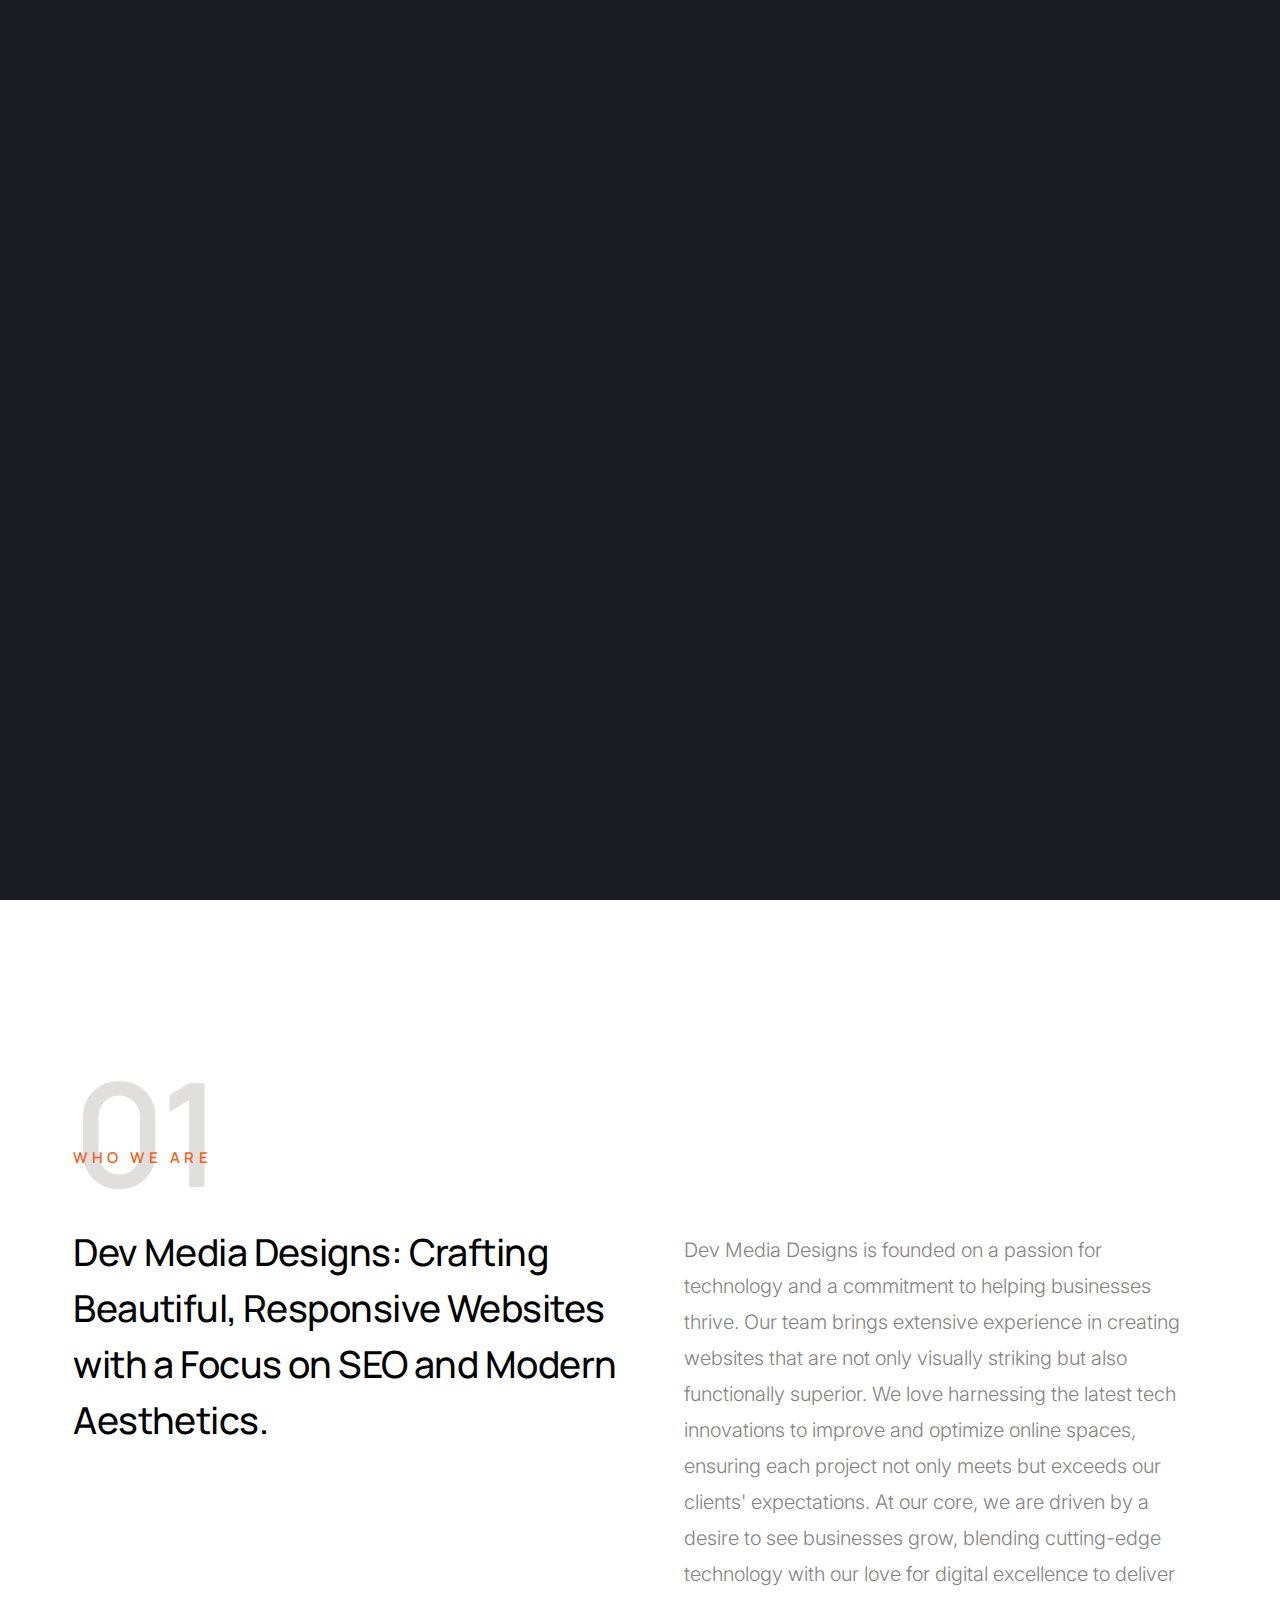
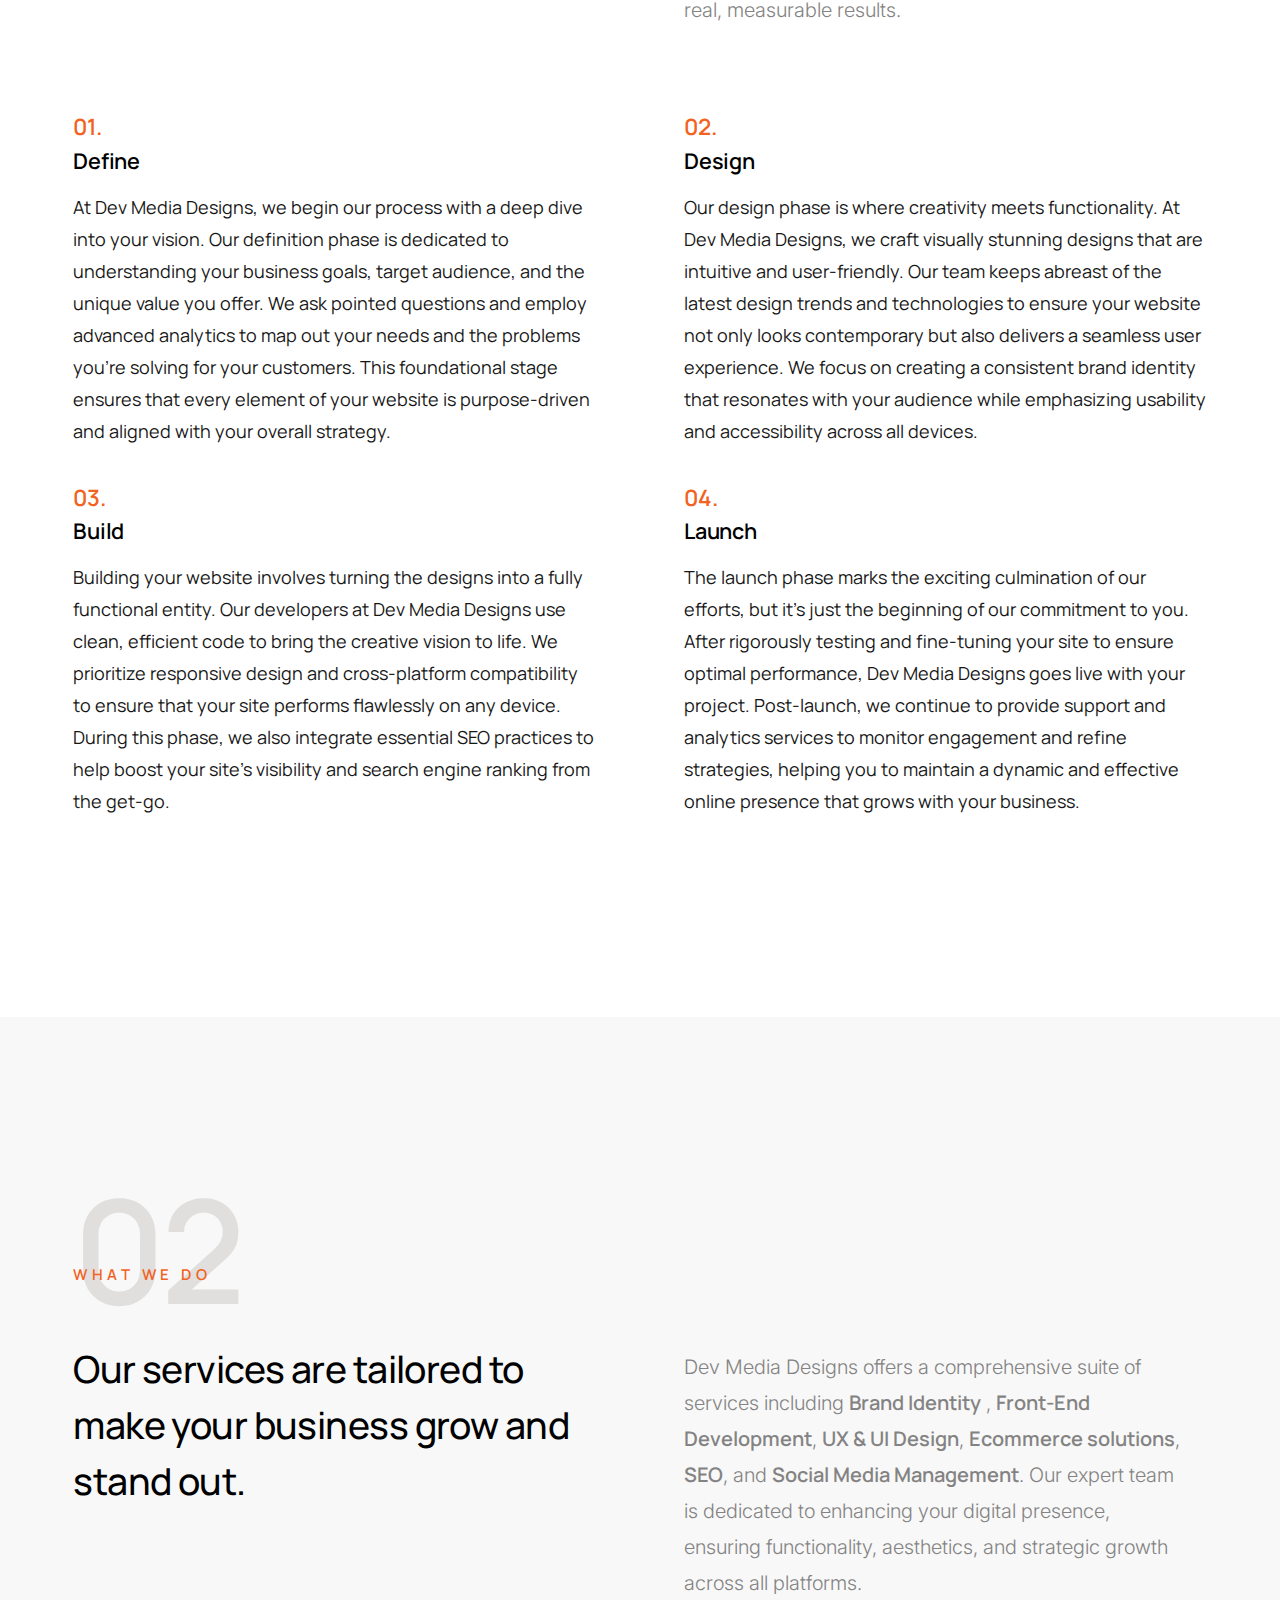
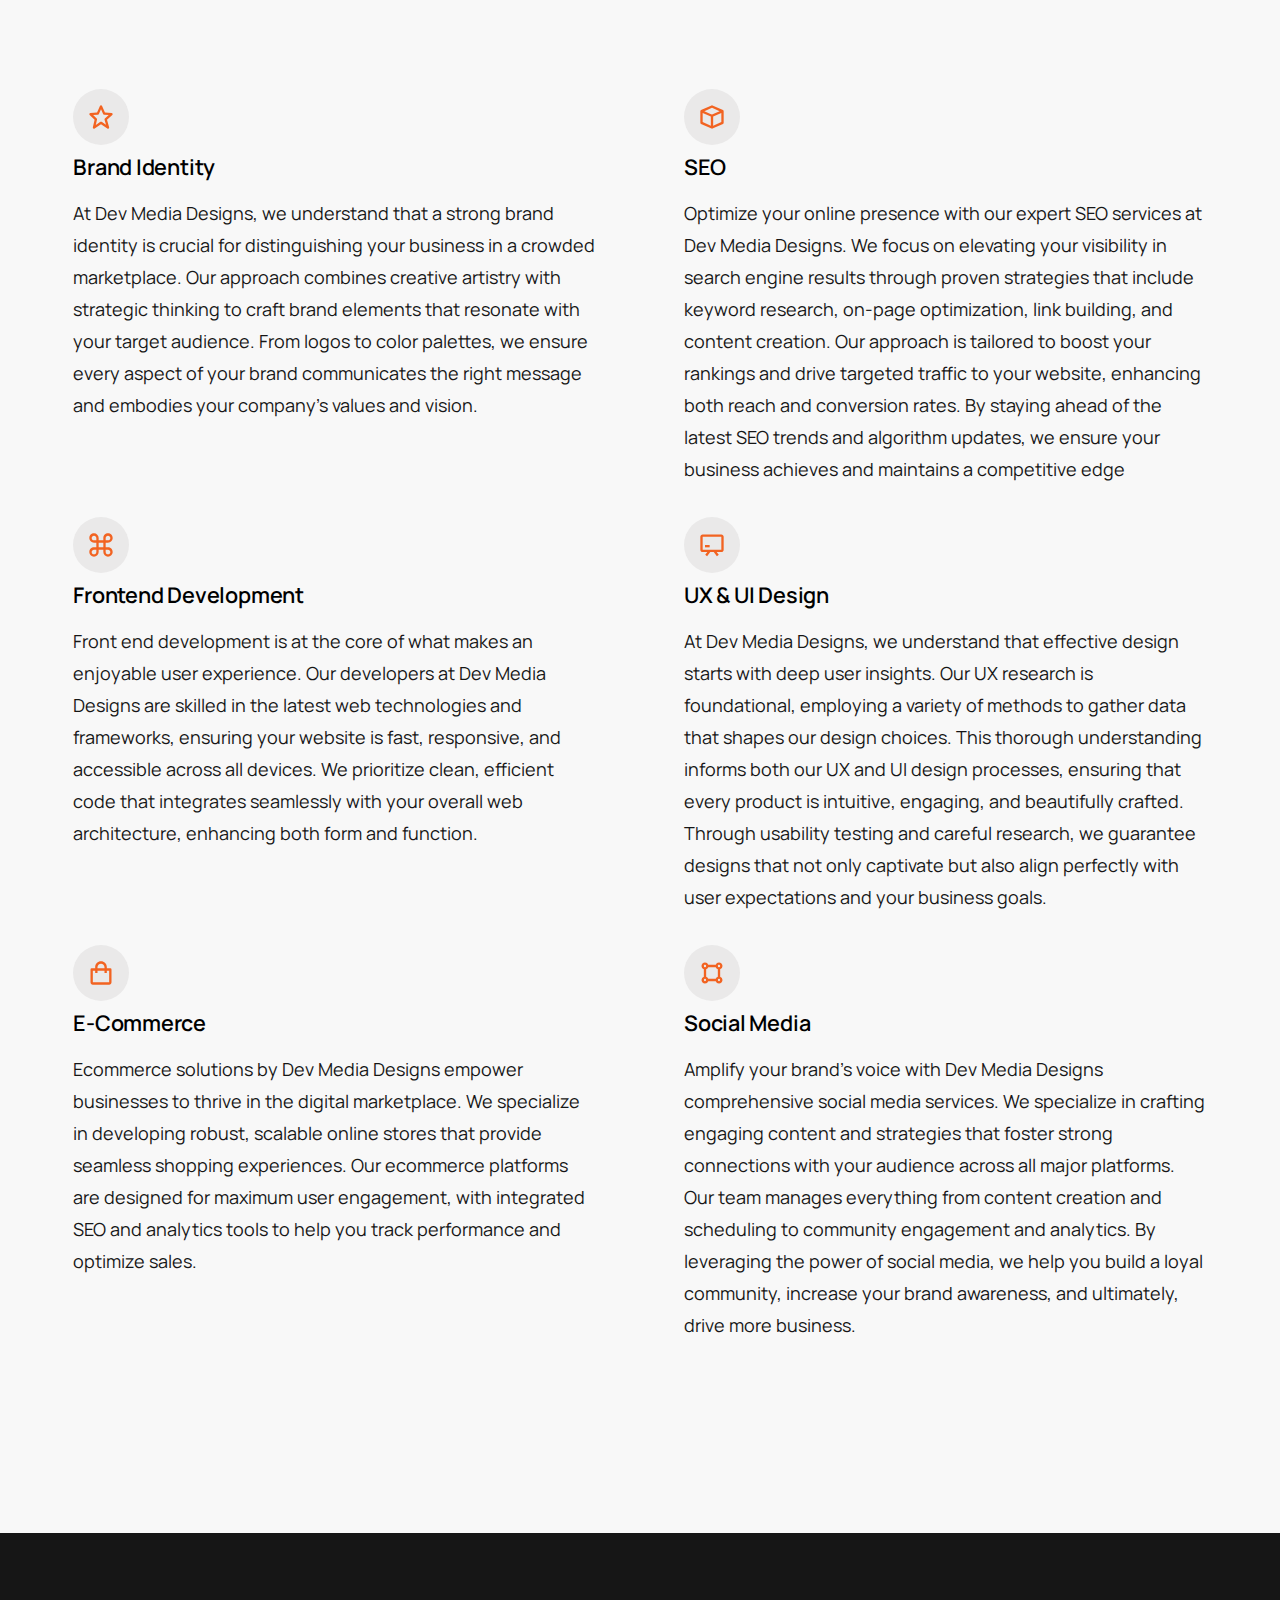
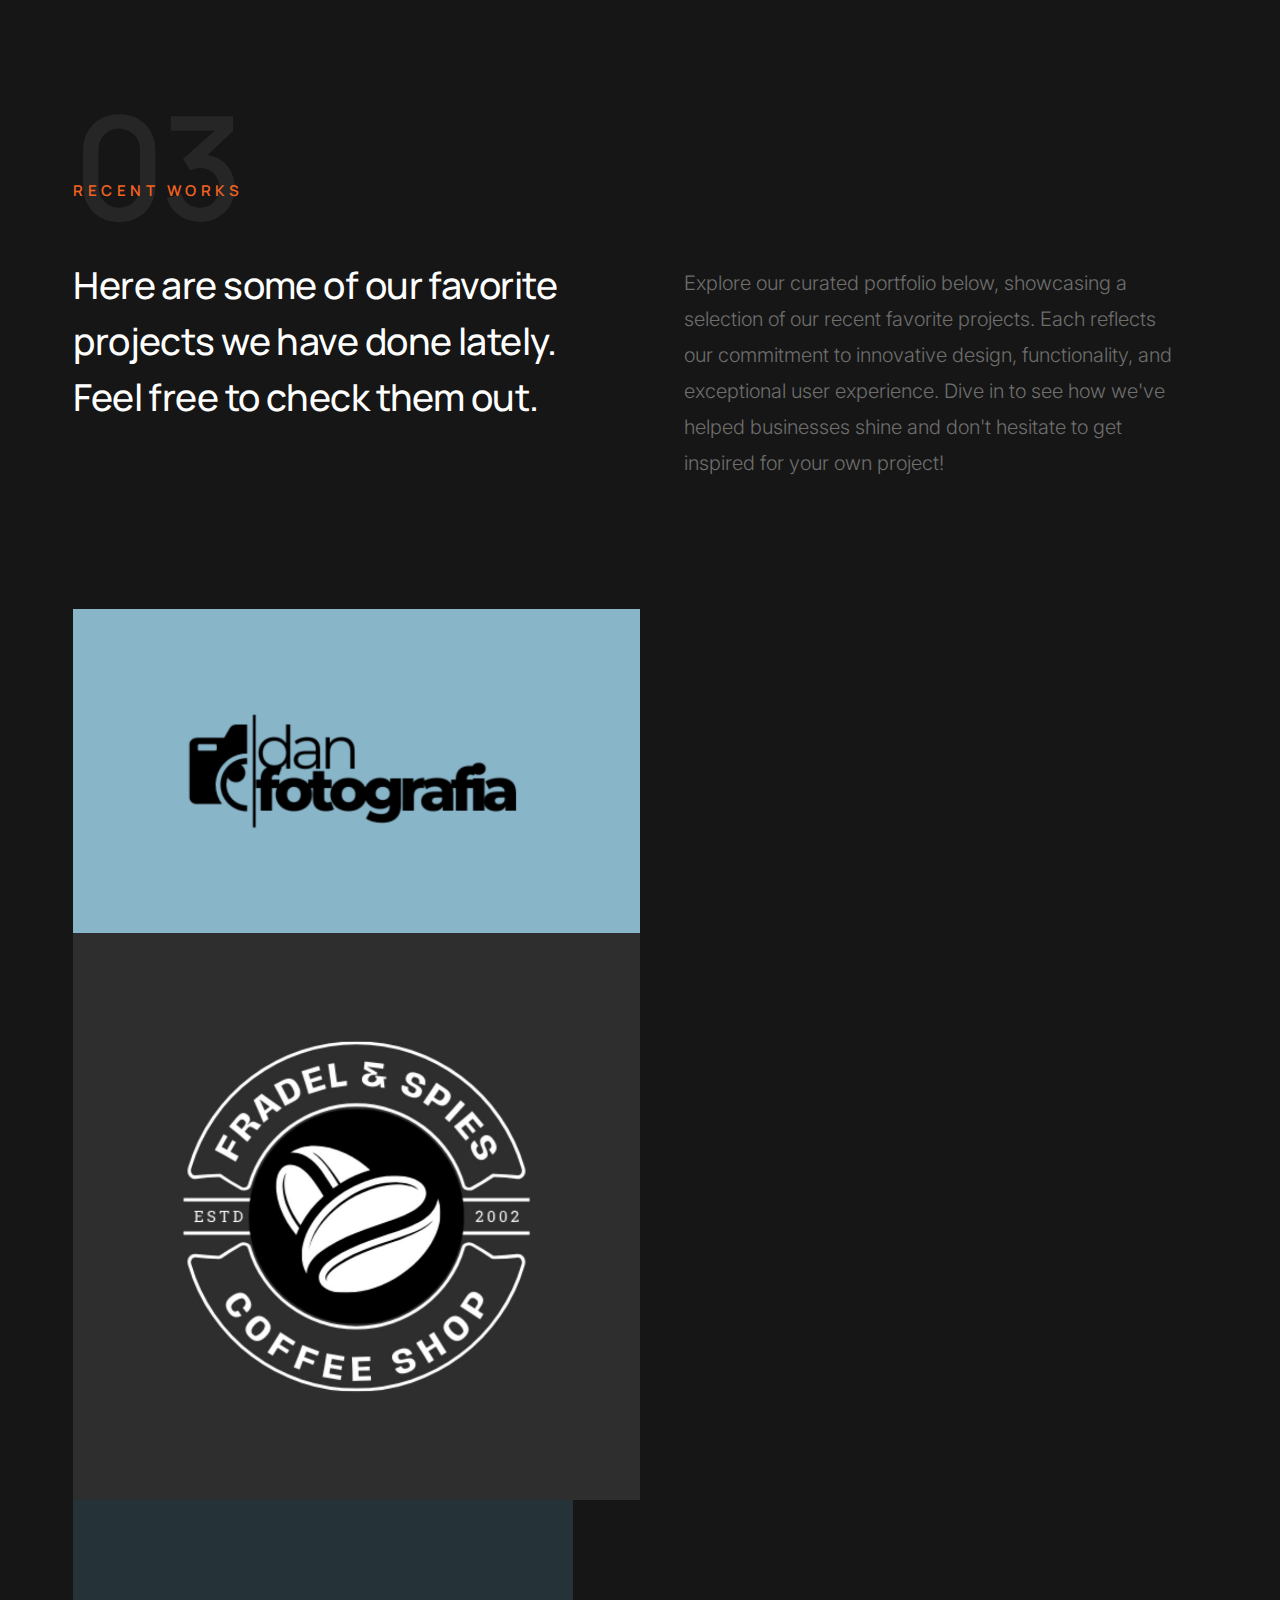
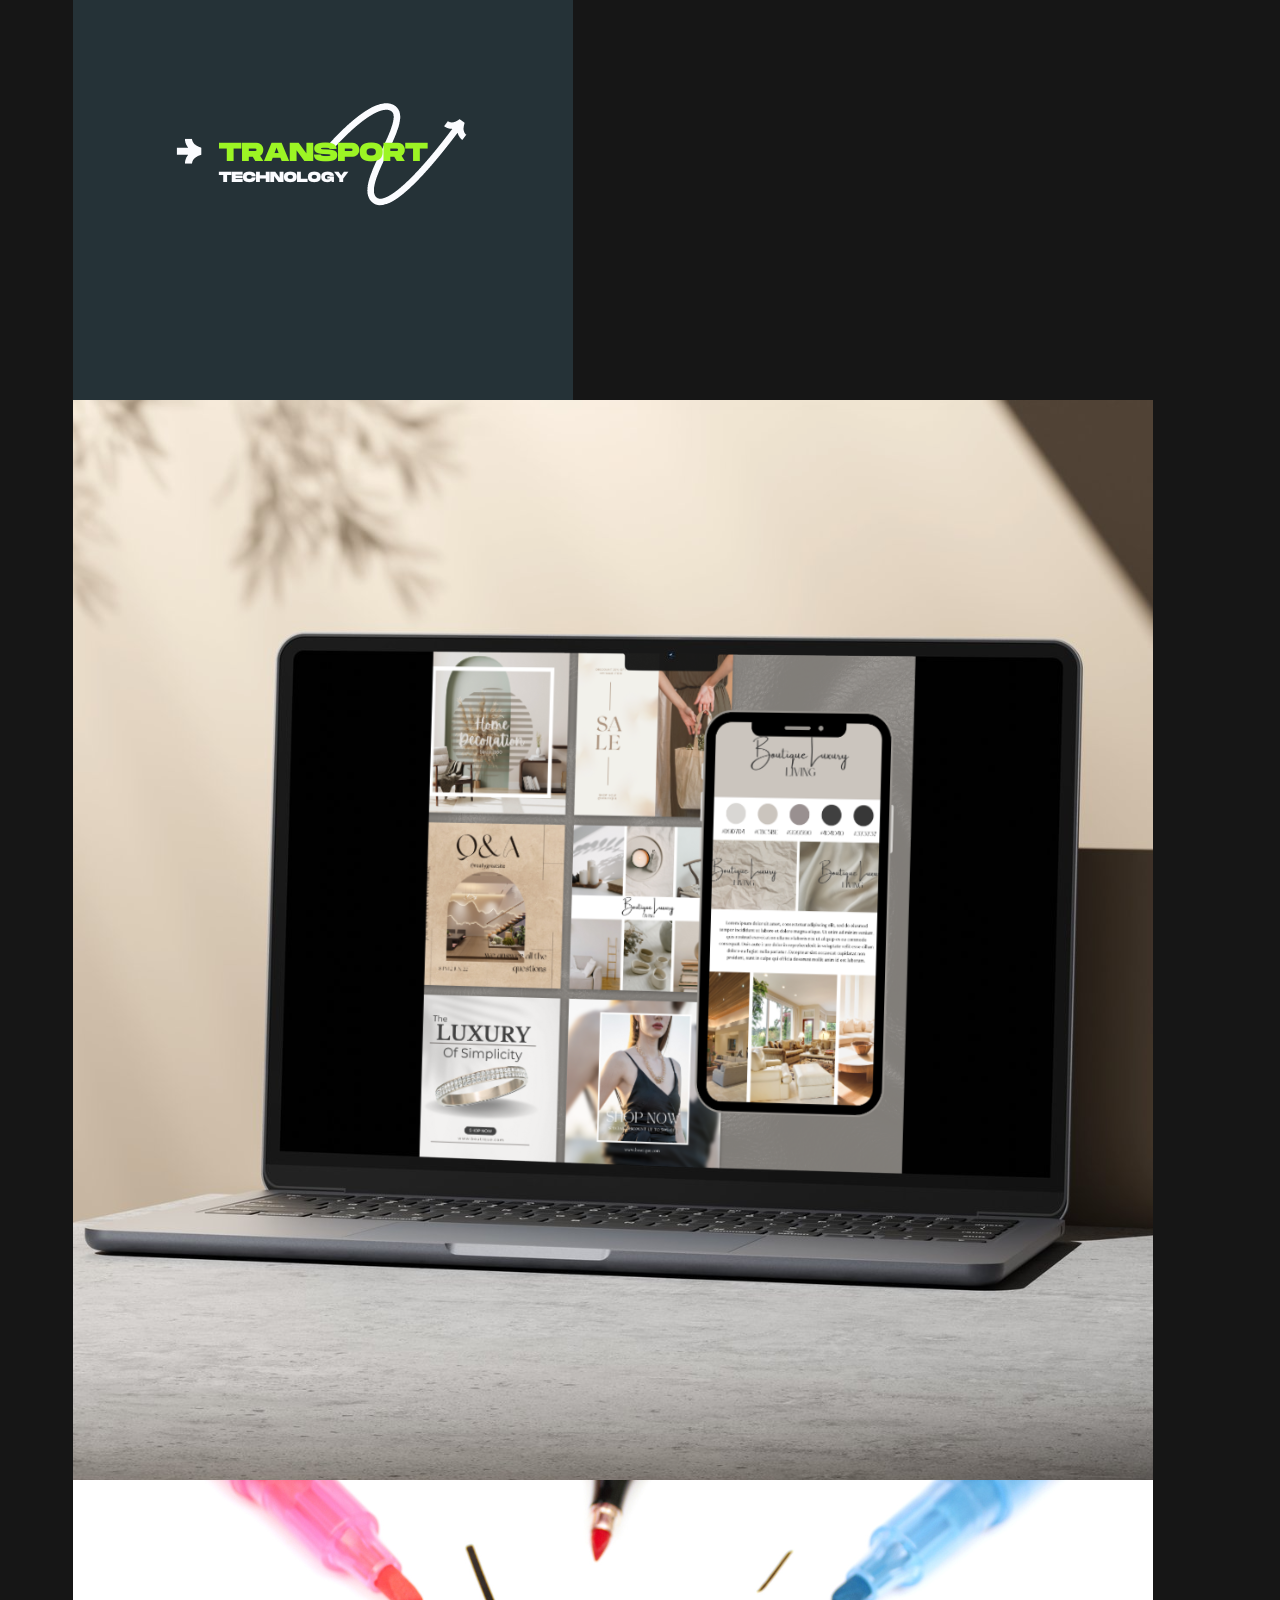
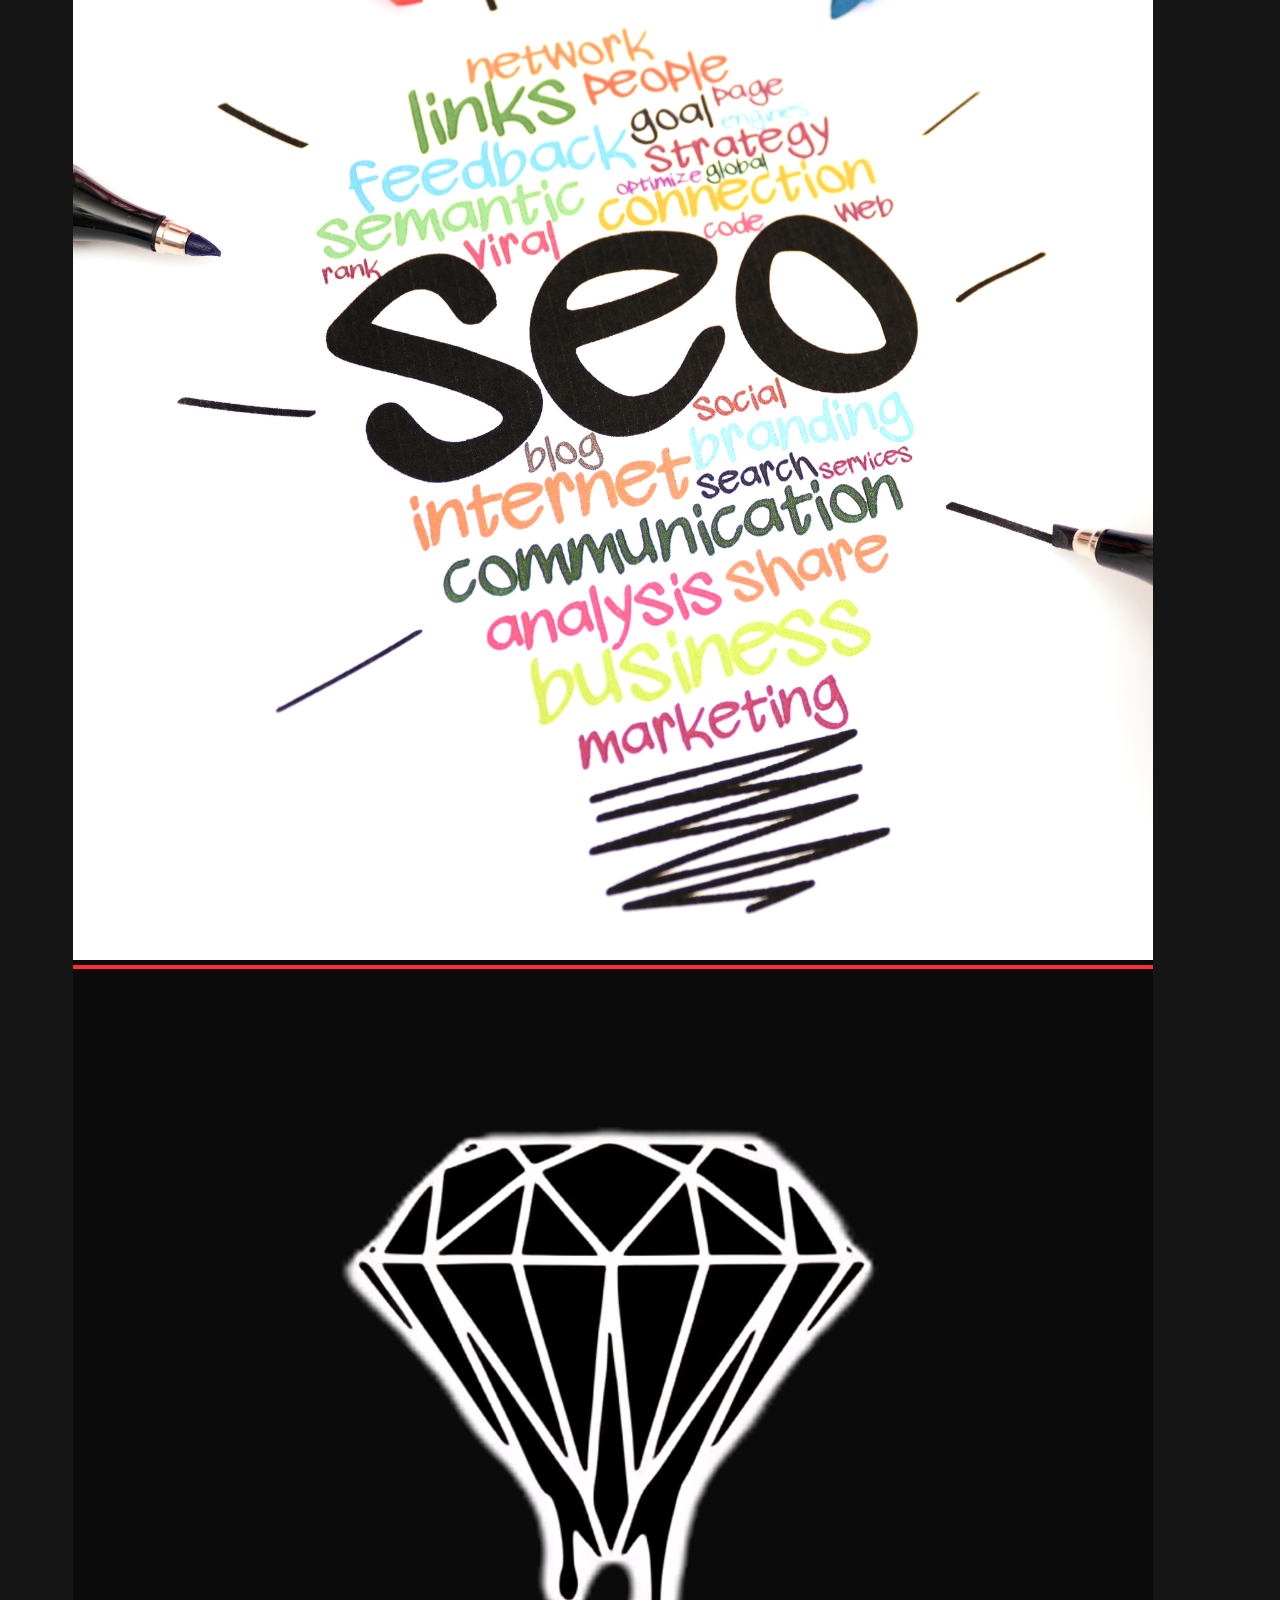
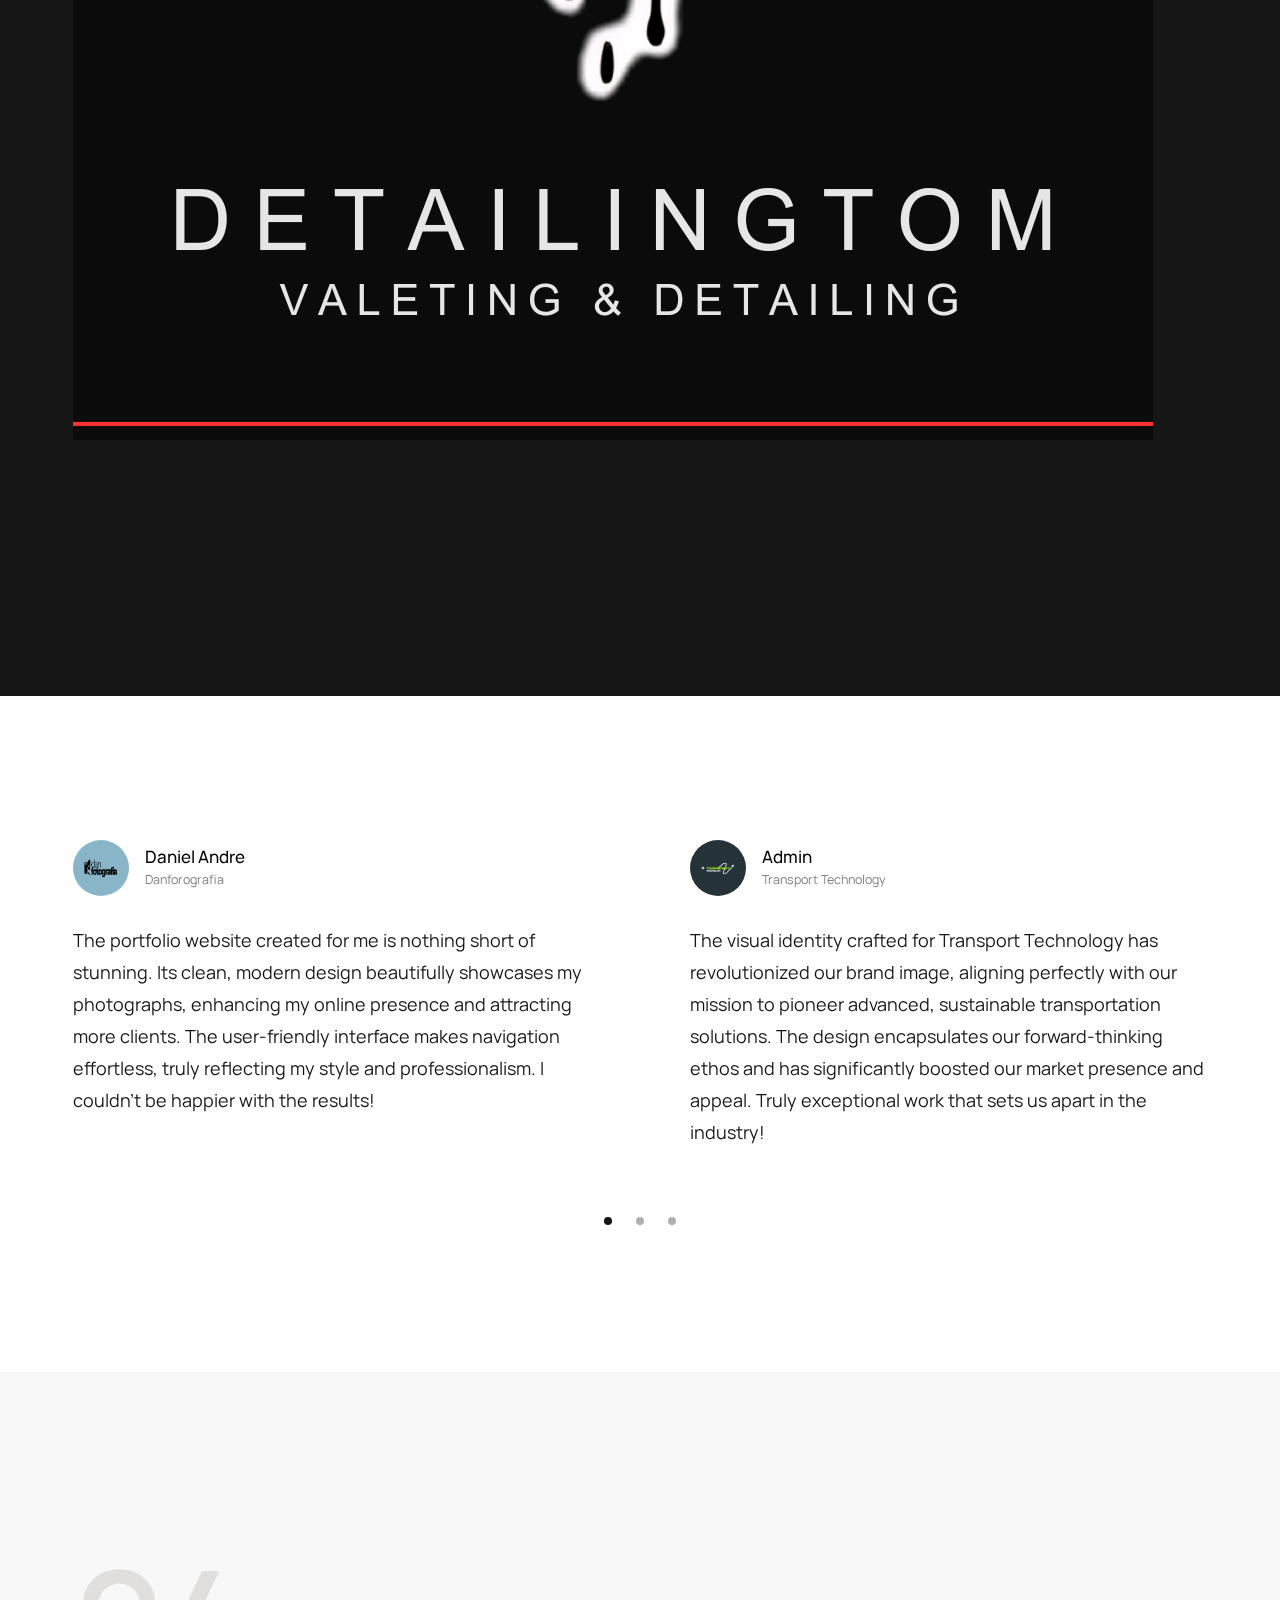
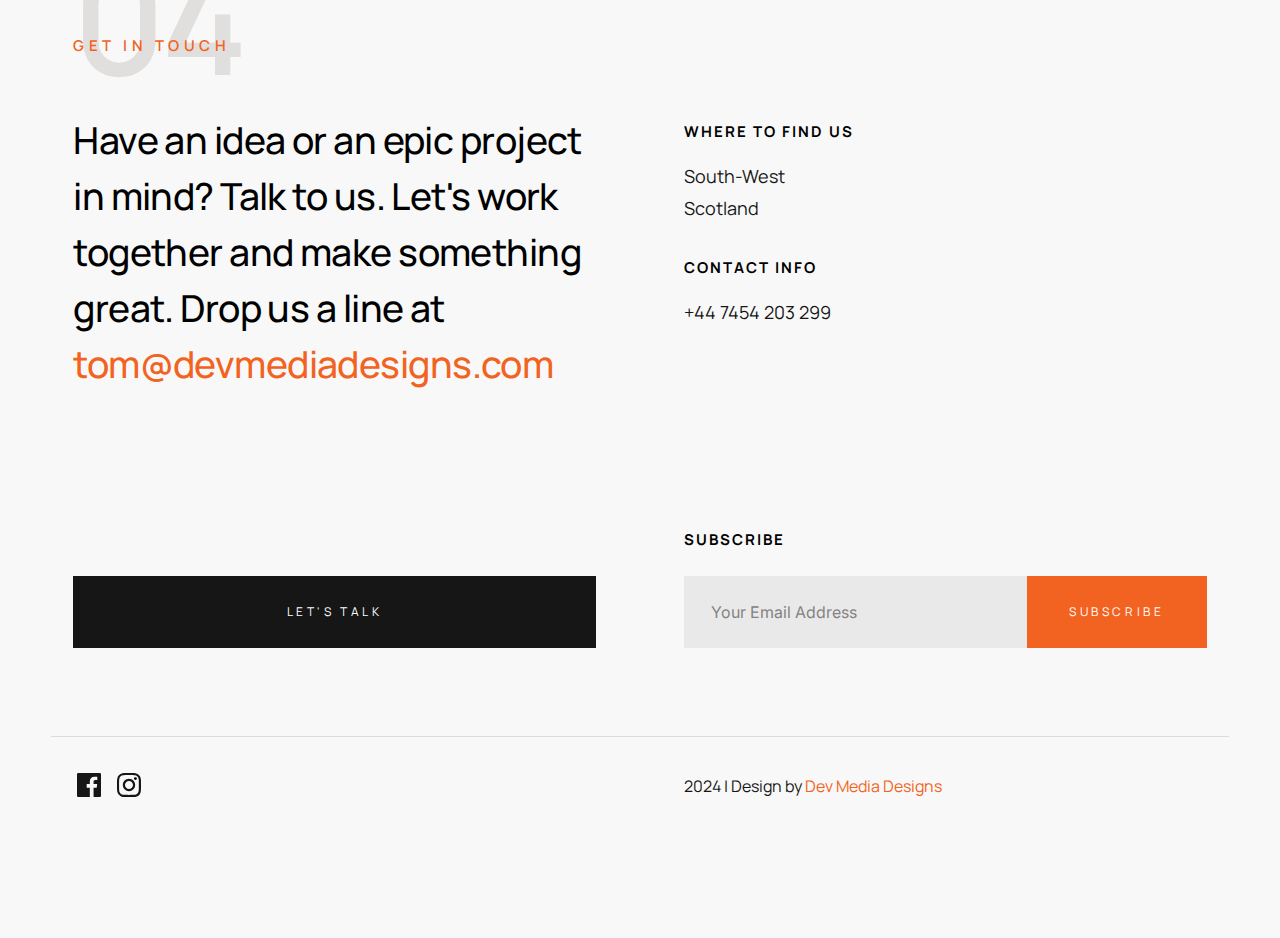
==== index.html @ a2708b9f "share image meta data" ====
<!DOCTYPE html>
<html lang="en" class="no-js" >
<head>

    <!--- basic page needs
    ================================================== -->
    <meta charset="utf-8">
    <meta name="viewport" content="width=device-width, initial-scale=1">
    <meta property="og:image" content="http://www.devmediadesigns.com"/>
    <title>Dev Media Designs</title>

    <script>
        document.documentElement.classList.remove('no-js');
        document.documentElement.classList.add('js');
    </script>

    <!-- CSS
    ================================================== -->
    <link rel="stylesheet" href="css/vendor.css">
    <link rel="stylesheet" href="css/styles.css">

    <!-- favicons
    ================================================== -->
    <link rel="apple-touch-icon" sizes="180x180" href="/images/DevMediaDesigns white.png">
    <link rel="icon" type="image/png" sizes="32x32" href="/images/DevMediaDesigns white.png">
    <link rel="icon" type="image/png" sizes="16x16" href="/images/DevMediaDesigns white.png">
    <link rel="manifest" href="site.webmanifest">

</head>


<body id="top">


    <!-- preloader
    ================================================== -->
    <div id="preloader">
        <div id="loader"></div>
    </div>


    <!-- page wrap
    ================================================== -->
    <div id="page" class="s-pagewrap">


        <!-- # site header 
        ================================================== -->
        <header class="s-header">

            <div class="row s-header__inner">

                <div class="s-header__block">
                    <div class="s-header__logo">
                        <a class="logo" href="index.html">
                            <img src="images/DevMediaDesigns.png" alt="Homepage">
                        </a>
                    </div>

                    <a class="s-header__menu-toggle" href="#0"><span>Menu</span></a>
                </div> <!-- end s-header__block -->

                <nav class="s-header__nav">
    
                    <ul class="s-header__menu-links">
                        <li class="current"><a href="#intro" class="smoothscroll">Intro</a></li>
                        <li><a href="#about" class="smoothscroll">About</a></li>
                        <li><a href="#services" class="smoothscroll">Services</a></li>
                        <li><a href="#folio" class="smoothscroll">Portfolio</a></li>
                        <li><a href="#footer" class="smoothscroll">Contact</a></li>
                    </ul> 
                    <!-- s-header__menu-links -->
                    <ul class="s-header__social">
                        <li>
                            <a href="http://www.linkedin.com">
                                <svg xmlns="http://www.w3.org/2000/svg" width="24" height="24" viewBox="0 0 24 24" style="fill:rgba(0, 0, 0, 1);transform:;-ms-filter:"><path d="M20,3H4C3.447,3,3,3.448,3,4v16c0,0.552,0.447,1,1,1h8.615v-6.96h-2.338v-2.725h2.338v-2c0-2.325,1.42-3.592,3.5-3.592 c0.699-0.002,1.399,0.034,2.095,0.107v2.42h-1.435c-1.128,0-1.348,0.538-1.348,1.325v1.735h2.697l-0.35,2.725h-2.348V21H20 c0.553,0,1-0.448,1-1V4C21,3.448,20.553,3,20,3z"></path></svg>
                                <span class="u-screen-reader-text">Linkedin</span>
                            </a>
                        </li>
                        <li>
                            </a>
                        </li>
                        <li>
                            <a href="http://www.instagram.com">
                                <svg xmlns="http://www.w3.org/2000/svg" width="24" height="24" viewBox="0 0 24 24" style="fill:rgba(0, 0, 0, 1);transform:;-ms-filter:"><path d="M11.999,7.377c-2.554,0-4.623,2.07-4.623,4.623c0,2.554,2.069,4.624,4.623,4.624c2.552,0,4.623-2.07,4.623-4.624 C16.622,9.447,14.551,7.377,11.999,7.377L11.999,7.377z M11.999,15.004c-1.659,0-3.004-1.345-3.004-3.003 c0-1.659,1.345-3.003,3.004-3.003s3.002,1.344,3.002,3.003C15.001,13.659,13.658,15.004,11.999,15.004L11.999,15.004z"></path><circle cx="16.806" cy="7.207" r="1.078"></circle><path d="M20.533,6.111c-0.469-1.209-1.424-2.165-2.633-2.632c-0.699-0.263-1.438-0.404-2.186-0.42 c-0.963-0.042-1.268-0.054-3.71-0.054s-2.755,0-3.71,0.054C7.548,3.074,6.809,3.215,6.11,3.479C4.9,3.946,3.945,4.902,3.477,6.111 c-0.263,0.7-0.404,1.438-0.419,2.186c-0.043,0.962-0.056,1.267-0.056,3.71c0,2.442,0,2.753,0.056,3.71 c0.015,0.748,0.156,1.486,0.419,2.187c0.469,1.208,1.424,2.164,2.634,2.632c0.696,0.272,1.435,0.426,2.185,0.45 c0.963,0.042,1.268,0.055,3.71,0.055s2.755,0,3.71-0.055c0.747-0.015,1.486-0.157,2.186-0.419c1.209-0.469,2.164-1.424,2.633-2.633 c0.263-0.7,0.404-1.438,0.419-2.186c0.043-0.962,0.056-1.267,0.056-3.71s0-2.753-0.056-3.71C20.941,7.57,20.801,6.819,20.533,6.111z M19.315,15.643c-0.007,0.576-0.111,1.147-0.311,1.688c-0.305,0.787-0.926,1.409-1.712,1.711c-0.535,0.199-1.099,0.303-1.67,0.311 c-0.95,0.044-1.218,0.055-3.654,0.055c-2.438,0-2.687,0-3.655-0.055c-0.569-0.007-1.135-0.112-1.669-0.311 c-0.789-0.301-1.414-0.923-1.719-1.711c-0.196-0.534-0.302-1.099-0.311-1.669c-0.043-0.95-0.053-1.218-0.053-3.654 c0-2.437,0-2.686,0.053-3.655c0.007-0.576,0.111-1.146,0.311-1.687c0.305-0.789,0.93-1.41,1.719-1.712 c0.534-0.198,1.1-0.303,1.669-0.311c0.951-0.043,1.218-0.055,3.655-0.055c2.437,0,2.687,0,3.654,0.055 c0.571,0.007,1.135,0.112,1.67,0.311c0.786,0.303,1.407,0.925,1.712,1.712c0.196,0.534,0.302,1.099,0.311,1.669 c0.043,0.951,0.054,1.218,0.054,3.655c0,2.436,0,2.698-0.043,3.654H19.315z"></path></svg>
                                <span class="u-screen-reader-text">Instagram</span>
                            </a>
                        </li>
                        <li>
                            <a href="">
                            </a>
                        </li>
                    </ul> <!-- s-header__social -->
    
                </nav> <!-- end s-header__nav -->

            </div> <!-- end s-header__inner -->

        </header> <!-- end s-header -->


        <!-- # site-content
        ================================================== -->
        <section id="content" class="s-content">


            <!-- intro
            ----------------------------------------------- -->
            <section id="intro" class="s-intro target-section">

                <div class="s-intro__bg"></div>

                <div class="row s-intro__content">

                    <div class="s-intro__content-bg"></div>

                    <div class="column lg-12 s-intro__content-inner">
                        
                        <h1 class="s-intro__content-title">
                        Professional<br>
                        Websites That<br>
                        Drive Results
                        </h1>

                        <div class="s-intro__content-buttons">
                            <a href="#folio" class="btn btn--stroke s-intro__content-btn smoothscroll">Projects</a>
                            
                               
                            </a>
                        </div>
                        
                    </div> <!-- s-intro__content-inner -->

                </div> <!-- s-intro__content -->

                <div class="s-intro__scroll-down">
                    <a href="#about" class="smoothscroll">
                        <span>Scroll Down</span>
                    </a>
                </div> <!-- s-intro__scroll-down -->

            </section> <!-- end s-intro -->


            <!-- about
            ----------------------------------------------- -->
            <section id="about" class="s-about target-section">

                <div class="row section-header" data-num="01">
                    <h3 class="column lg-12 section-header__pretitle pretitle text-pretitle">Who We Are</h3>
                    <div class="column lg-6 stack-on-1100 section-header__primary">
                        <h2 class="title text-display-1">
                            Dev Media Designs: Crafting Beautiful, Responsive Websites with a Focus on SEO and Modern Aesthetics.
                        </h2>
                    </div>
                    <div class="column lg-6 stack-on-1100 section-header__secondary">
                        <p class="desc">
                            Dev Media Designs is founded on a passion for technology and a commitment to helping businesses thrive. 
                            Our team brings extensive experience in creating websites that are not only visually striking but also functionally superior. 
                            We love harnessing the latest tech innovations to improve and optimize online spaces, ensuring each project not only meets but exceeds our clients' expectations. 
                            At our core, we are driven by a desire to see businesses grow, blending cutting-edge technology with our love for digital excellence to deliver real, measurable results.
                        </p>
                    </div>
                </div> <!-- end section-header -->

                <div class="row process-list list-block show-ctr block-lg-one-half block-tab-whole">
    
                    <div class="column list-block__item">
                        <div class="list-block__title">
                            <h3 class="h5">Define</h3>
                        </div>
                        <div class="list-block__text">
                            <p>
                                At Dev Media Designs, we begin our process with a deep dive into your vision. 
                                Our definition phase is dedicated to understanding your business goals, target audience, and the unique value you offer. 
                                We ask pointed questions and employ advanced analytics to map out your needs and the problems you're solving for your customers. 
                                This foundational stage ensures that every element of your website is purpose-driven and aligned with your overall strategy.
                            </p>
                        </div>
                    </div> <!-- end list-block__item -->

                    <div class="column list-block__item">
                        <div class="list-block__title">
                            <h3 class="h5">Design</h3>
                        </div>
                        <div class="list-block__text">
                            <p>
                                Our design phase is where creativity meets functionality. 
                                At Dev Media Designs, we craft visually stunning designs that are intuitive and user-friendly. 
                                Our team keeps abreast of the latest design trends and technologies to ensure your website not only looks contemporary but also delivers a seamless user experience. 
                                We focus on creating a consistent brand identity that resonates with your audience while emphasizing usability and accessibility across all devices.
                            </p>
                        </div>
                    </div> <!-- end list-block__item -->
        
                    <div class="column list-block__item">
                        <div class="list-block__title">
                            <h3 class="h5">Build</h3>
                        </div>
                        <div class="list-block__text">
                            <p>
                                Building your website involves turning the designs into a fully functional entity. 
                                Our developers at Dev Media Designs use clean, efficient code to bring the creative vision to life. 
                                We prioritize responsive design and cross-platform compatibility to ensure that your site performs flawlessly on any device. 
                                During this phase, we also integrate essential SEO practices to help boost your site’s visibility and search engine ranking from the get-go. 
                            </p>
                        </div>
                    </div> <!-- end list-block__item -->
        
                    <div class="column list-block__item">
                        <div class="list-block__title">
                            <h3 class="h5">Launch</h3>
                        </div>
                        <div class="list-block__text">
                            <p>
                                The launch phase marks the exciting culmination of our efforts, but it’s just the beginning of our commitment to you. 
                                After rigorously testing and fine-tuning your site to ensure optimal performance, Dev Media Designs goes live with your project. 
                                Post-launch, we continue to provide support and analytics services to monitor engagement and refine strategies, helping you to maintain a dynamic and effective online presence that grows with your business.
                            </p>
                        </div>
                    </div> <!-- end list-block__item -->

                </div> <!-- end process-list -->

            </section> <!-- end s-about -->


            <!-- services
            ----------------------------------------------- -->
            <section id="services" class="s-services target-section">

                <div class="row section-header" data-num="02">
                    <h3 class="column lg-12 section-header__pretitle text-pretitle">What We Do</h3>
                    <div class="column lg-6 stack-on-1100 section-header__primary">
                        <h2 class="title text-display-1">
                            Our services are tailored to make your business grow and stand out.
                        </h2>
                    </div>
                    <div class="column lg-6 stack-on-1100 section-header__secondary">
                        <p class="desc">
                            Dev Media Designs offers a comprehensive suite of services including <strong>Brand Identity</strong> , 
                            <strong>Front-End Development</strong>, <strong>UX & UI Design</strong>, <strong>Ecommerce solutions</strong>, 
                            <strong>SEO</strong>, and <strong>Social Media Management</strong>. 
                            Our expert team is dedicated to enhancing your digital presence, ensuring functionality, aesthetics, and strategic growth across all platforms.
                        </p>
                    </div>
                </div> <!-- end section-header -->

                <div class="row services-list list-block block-lg-one-half block-tab-whole">
    
                    <div class="column list-block__item">
                        <div class="list-block__title">
                            <div class="list-block__icon">
                                <svg xmlns="http://www.w3.org/2000/svg" width="24" height="24" viewBox="0 0 24 24" style="fill: rgba(0, 0, 0, 1);transform: ;msFilter:;"><path d="m6.516 14.323-1.49 6.452a.998.998 0 0 0 1.529 1.057L12 18.202l5.445 3.63a1.001 1.001 0 0 0 1.517-1.106l-1.829-6.4 4.536-4.082a1 1 0 0 0-.59-1.74l-5.701-.454-2.467-5.461a.998.998 0 0 0-1.822 0L8.622 8.05l-5.701.453a1 1 0 0 0-.619 1.713l4.214 4.107zm2.853-4.326a.998.998 0 0 0 .832-.586L12 5.43l1.799 3.981a.998.998 0 0 0 .832.586l3.972.315-3.271 2.944c-.284.256-.397.65-.293 1.018l1.253 4.385-3.736-2.491a.995.995 0 0 0-1.109 0l-3.904 2.603 1.05-4.546a1 1 0 0 0-.276-.94l-3.038-2.962 4.09-.326z"></path></svg>
                            </div>
                            <h3 class="h5">Brand Identity</h3>
                        </div>
                        <div class="list-block__text">
                            <p>
                                At Dev Media Designs, we understand that a strong brand identity is crucial for distinguishing your business in a crowded marketplace. 
                                Our approach combines creative artistry with strategic thinking to craft brand elements that resonate with your target audience. 
                                From logos to color palettes, we ensure every aspect of your brand communicates the right message and embodies your company's values and vision.
                            </p>
                        </div>
                    </div> <!-- end list-block__item -->
        
                    <div class="column list-block__item">
                        <div class="list-block__title">
                            <div class="list-block__icon">
                                <svg xmlns="http://www.w3.org/2000/svg" width="24" height="24" viewBox="0 0 24 24" style="fill: rgba(0, 0, 0, 1);transform: ;msFilter:;"><path d="m21.406 6.086-9-4a1.001 1.001 0 0 0-.813 0l-9 4c-.02.009-.034.024-.054.035-.028.014-.058.023-.084.04-.022.015-.039.034-.06.05a.87.87 0 0 0-.19.194c-.02.028-.041.053-.059.081a1.119 1.119 0 0 0-.076.165c-.009.027-.023.052-.031.079A1.013 1.013 0 0 0 2 7v10c0 .396.232.753.594.914l9 4c.13.058.268.086.406.086a.997.997 0 0 0 .402-.096l.004.01 9-4A.999.999 0 0 0 22 17V7a.999.999 0 0 0-.594-.914zM12 4.095 18.538 7 12 9.905l-1.308-.581L5.463 7 12 4.095zM4 16.351V8.539l7 3.111v7.811l-7-3.11zm9 3.11V11.65l7-3.111v7.812l-7 3.11z"></path></svg>
                            </div>
                            <h3 class="h5">SEO</h3>
                        </div>
                        <div class="list-block__text">
                            <p>
                                Optimize your online presence with our expert SEO services at Dev Media Designs. 
                                We focus on elevating your visibility in search engine results through proven strategies that include keyword research, on-page optimization, link building, and content creation. 
                                Our approach is tailored to boost your rankings and drive targeted traffic to your website, enhancing both reach and conversion rates. 
                                By staying ahead of the latest SEO trends and algorithm updates, we ensure your business achieves and maintains a competitive edge
                        </div>
                    </div> <!-- end list-block__item -->
        
                    <div class="column list-block__item">
                        <div class="list-block__title">
                            <div class="list-block__icon">
                                <svg xmlns="http://www.w3.org/2000/svg" width="24" height="24" viewBox="0 0 24 24" style="fill: rgba(0, 0, 0, 1);transform: ;msFilter:;"><path d="M6 14c-2.206 0-4 1.794-4 4s1.794 4 4 4a4.003 4.003 0 0 0 3.998-3.98H10V16h4v2.039h.004A4.002 4.002 0 0 0 18 22c2.206 0 4-1.794 4-4s-1.794-4-4-4h-2v-4h2c2.206 0 4-1.794 4-4s-1.794-4-4-4-4 1.794-4 4v2h-4V5.98h-.002A4.003 4.003 0 0 0 6 2C3.794 2 2 3.794 2 6s1.794 4 4 4h2v4H6zm2 4c0 1.122-.879 2-2 2s-2-.878-2-2 .879-2 2-2h2v2zm10-2c1.121 0 2 .878 2 2s-.879 2-2 2-2-.878-2-2v-2h2zM16 6c0-1.122.879-2 2-2s2 .878 2 2-.879 2-2 2h-2V6zM6 8c-1.121 0-2-.878-2-2s.879-2 2-2 2 .878 2 2v2H6zm4 2h4v4h-4v-4z"></path></svg>
                            </div>
                            <h3 class="h5">Frontend Development</h3>
                        </div>
                        <div class="list-block__text">
                            <p>
                                Front end development is at the core of what makes an enjoyable user experience. 
                                Our developers at Dev Media Designs are skilled in the latest web technologies and frameworks, ensuring your website is fast, responsive, and accessible across all devices. 
                                We prioritize clean, efficient code that integrates seamlessly with your overall web architecture, enhancing both form and function.
                            </p>
                        </div>
                    </div> <!-- end list-block__item -->
        
                    <div class="column list-block__item">
                        <div class="list-block__title">
                            <div class="list-block__icon">
                                <svg xmlns="http://www.w3.org/2000/svg" width="24" height="24" viewBox="0 0 24 24" style="fill: rgba(0, 0, 0, 1);transform: ;msFilter:;"><path d="M20 3H4c-1.103 0-2 .897-2 2v11c0 1.103.897 2 2 2h4l-1.8 2.4 1.6 1.2 2.7-3.6h3l2.7 3.6 1.6-1.2L16 18h4c1.103 0 2-.897 2-2V5c0-1.103-.897-2-2-2zM4 16V5h16l.001 11H4z"></path><path d="M6 12h4v2H6z"></path></svg>
                            </div>
                            <h3 class="h5">UX & UI Design</h3>
                        </div>
                        <div class="list-block__text">
                            <p>
                                At Dev Media Designs, we understand that effective design starts with deep user insights. 
                                Our UX research is foundational, employing a variety of methods to gather data that shapes our design choices. 
                                This thorough understanding informs both our UX and UI design processes, ensuring that every product is intuitive, engaging, and beautifully crafted. 
                                Through usability testing and careful research, we guarantee designs that not only captivate but also align perfectly with user expectations and your business goals.
                        </div>
                    </div> <!-- end list-block__item -->

                    <div class="column list-block__item">
                        <div class="list-block__title">
                            <div class="list-block__icon">
                                <svg xmlns="http://www.w3.org/2000/svg" width="24" height="24" viewBox="0 0 24 24" style="fill: rgba(0, 0, 0, 1);transform: ;msFilter:;"><path d="M5 22h14c1.103 0 2-.897 2-2V9a1 1 0 0 0-1-1h-3V7c0-2.757-2.243-5-5-5S7 4.243 7 7v1H4a1 1 0 0 0-1 1v11c0 1.103.897 2 2 2zM9 7c0-1.654 1.346-3 3-3s3 1.346 3 3v1H9V7zm-4 3h2v2h2v-2h6v2h2v-2h2l.002 10H5V10z"></path></svg>
                            </div>
                            <h3 class="h5">E-Commerce</h3>
                        </div>
                        <div class="list-block__text">
                            <p>
                                Ecommerce solutions by Dev Media Designs empower businesses to thrive in the digital marketplace. 
                                We specialize in developing robust, scalable online stores that provide seamless shopping experiences. 
                                Our ecommerce platforms are designed for maximum user engagement, with integrated SEO and analytics tools to help you track performance and optimize sales.
                            </p>
                        </div>
                    </div> <!-- end list-block__item -->
        
                    <div class="column list-block__item">
                        <div class="list-block__title">
                            <div class="list-block__icon">
                                <svg xmlns="http://www.w3.org/2000/svg" width="24" height="24" viewBox="0 0 24 24" style="fill: rgba(0, 0, 0, 1);transform: ;msFilter:;"><path d="M21 6c0-1.654-1.346-3-3-3a2.993 2.993 0 0 0-2.815 2h-6.37A2.993 2.993 0 0 0 6 3C4.346 3 3 4.346 3 6c0 1.302.839 2.401 2 2.815v6.369A2.997 2.997 0 0 0 3 18c0 1.654 1.346 3 3 3a2.993 2.993 0 0 0 2.815-2h6.369a2.994 2.994 0 0 0 2.815 2c1.654 0 3-1.346 3-3a2.997 2.997 0 0 0-2-2.816V8.816A2.996 2.996 0 0 0 21 6zm-3-1a1.001 1.001 0 1 1-1 1c0-.551.448-1 1-1zm-2.815 12h-6.37A2.99 2.99 0 0 0 7 15.184V8.816A2.99 2.99 0 0 0 8.815 7h6.369A2.99 2.99 0 0 0 17 8.815v6.369A2.99 2.99 0 0 0 15.185 17zM6 5a1.001 1.001 0 1 1-1 1c0-.551.448-1 1-1zm0 14a1.001 1.001 0 0 1 0-2 1.001 1.001 0 0 1 0 2zm12 0a1.001 1.001 0 0 1 0-2 1.001 1.001 0 0 1 0 2z"></path></svg>
                            </div>
                            <h3 class="h5">Social Media</h3>
                        </div>
                        <div class="list-block__text">
                            <p>
                                Amplify your brand's voice with Dev Media Designs comprehensive social media services. 
                                We specialize in crafting engaging content and strategies that foster strong connections with your audience across all major platforms. 
                                Our team manages everything from content creation and scheduling to community engagement and analytics. 
                                By leveraging the power of social media, we help you build a loyal community, increase your brand awareness, and ultimately, drive more business.
                        </div>
                    </div> <!-- end list-block__item -->
        
                </div> <!-- end process-list -->

            </section> <!-- end s-services -->


            <!-- portfolio
            ----------------------------------------------- -->
            <section id="folio" class="s-folio target-section">

                <div class="row section-header light-on-dark" data-num="03">
                    <h3 class="column lg-12 section-header__pretitle text-pretitle">Recent Works</h3>
                    <div class="column lg-6 stack-on-1100 section-header__primary">
                        <h2 class="title text-display-1">
                            Here are some of our favorite projects we have done lately. Feel free to check them out.
                        </h2>
                    </div>
                    <div class="column lg-6 stack-on-1100 section-header__secondary">
                        <p class="desc">
                            Explore our curated portfolio below, showcasing a selection of our recent favorite projects. Each reflects our commitment to innovative design, functionality, and exceptional user experience. 
                            Dive in to see how we've helped businesses shine and don't hesitate to get inspired for your own project!
                        </p>
                    </div>
                </div> <!-- end section-header -->

                <div id="bricks" class="row bricks">
                    <div class="column lg-12 masonry">
                        <div class="bricks-wrapper">

                            <div class="grid-sizer"></div>

                            <article class="brick brick--double entry">
                                <a href="#modal-01" class="entry__link">
                                    <div class="entry__thumb">
                                        <img src="images/Danfotografia Projects.png" alt="">
                                    </div>
                                    <div class="entry__info">
                                        <div class="entry__cat">Web Design</div>
                                        <h4 class="entry__title">Danfotografia</h4>
                                    </div>
                                </a>
                            </article> <!-- entry -->

                            <article class="brick brick--double entry">
                                <a href="#modal-02" class="entry__link">
                                    <div class="entry__thumb">
                                        <img src="images/folio/gallery/Coffee logo.jpg" alt="">
                                    </div>
                                    <div class="entry__info">
                                        <div class="entry__cat">UX/UI Design</div>
                                        <h4 class="entry__title">Fradles & Spies Coffee Shop</h4>
                                    </div>
                                </a>
                            </article> <!-- entry -->

                            <article class="brick entry">
                                <a href="#modal-03" class="entry__link">
                                    <div class="entry__thumb">
                                        <img src="images/transport technology Logo.png" alt="">
                                    </div>
                                    <div class="entry__info">
                                        <div class="entry__cat">Brand Design</div>
                                        <h4 class="entry__title">Transport Technology</h4>
                                    </div>
                                </a>
                            </article> <!-- entry -->

                            <article class="brick entry">
                                <a href="#modal-04" class="entry__link">
                                    <div class="entry__thumb">
                                        <img src="images/Boutique SM Folio.png" alt="">
                                    </div>
                                    <div class="entry__info">
                                        <div class="entry__cat">Social Media</div>
                                        <h4 class="entry__title">Boutique Luxury Living</h4>
                                    </div>
                                </a>
                            </article> <!-- entry -->

                            <article class="brick entry">
                                <a href="#modal-05" class="entry__link">
                                    <div class="entry__thumb">
                                        <img src="images/SEO 1.png" alt="">
                                    </div>
                                    <div class="entry__info">
                                        <div class="entry__cat">SEO</div>
                                        <h4 class="entry__title">Multiple Clients</h4>
                                    </div>
                                </a>
                            </article> <!-- entry -->

                            <article class="brick entry">
                                <a href="#modal-06" class="entry__link">
                                    <div class="entry__thumb">
                                        <img src="images/Detailingtom 2.png" alt="">
                                    </div>
                                    <div class="entry__info">
                                        <div class="entry__cat">Web Design</div>
                                        <h4 class="entry__title">DetailingTom</h4>
                                    </div>
                                </a>
                            </article> <!-- entry -->

                        </div> <!-- end bricks-wrapper -->
                    </div> <!-- end masonry -->
                </div> <!-- end bricks -->


                <!-- modal templates popup
                -------------------------------------------- -->
                <div id="modal-01" hidden>
                    <div class="modal-popup">
                        <img src="images/danfotografia projects 2.png" alt="">
            
                        <div class="modal-popup__desc">
                            <h5>Danfotografia</h5>
                            <p>We designed a comprehensive website featuring an intuitive booking system, integrated shop, and mobile responsiveness. </p>
                            <ul class="modal-popup__cat">
                                <li>UX Research</li>
                                <li>Frontend Design</li>
                                <li>Frontend Development</li>
                            </ul>
                        </div>
            
                        <a href="https://www.danfotografia.co.uk" class="modal-popup__details">Project link</a>
                    </div>
                </div> <!-- end modal -->

                <div id="modal-02" hidden>
                    <div class="modal-popup">
                        <img src="images/folio/gallery/Coffe Mockup.jpg" alt="">
            
                        <div class="modal-popup__desc">
                            <h5>Fradle & Spies Coffee Shop</h5>
                            <p>Created a full wireframe, Sitemap & fully custom design for both desktop and mobile that is both modern and easy to use</p>
                            <ul class="modal-popup__cat">
                                <li>UX Design</li>
                                <li>Frontend Design</li>
                            </ul>
                        </div>
            
                        <a href="https://www.devmediadesigns.com" class="modal-popup__details">Project link</a>
                    </div>
                </div> <!-- end modal -->

                <div id="modal-03" hidden>
                    <div class="modal-popup">
                        <img src="images/Transport Technology Design.png" alt="">
            
                        <div class="modal-popup__desc">
                            <h5>Transport Technology</h5>
                            <p>As the lead designers for Transport Technology, I crafted a comprehensive visual identity that reflects the brand's core mission of pioneering advanced, sustainable transportation solutions. </p>
                            <ul class="modal-popup__cat">
                                <li>Brand Design</li>
                            </ul>
                        </div>
            
                        <a href="https://www.devmediadesigns.com" class="modal-popup__details">Project link</a>
                    </div>
                </div> <!-- end modal -->

                <div id="modal-04" hidden>
                    <div class="modal-popup">
                        <img src="images/Boutique SM.png" alt="">
            
                        <div class="modal-popup__desc">
                            <h5>Boutique Luxury Living</h5>
                            <p>I developed a comprehensive social media strategy for Luxury Boutique Living, focusing on elevating brand awareness and engaging a high-end audience. </p>
                            <ul class="modal-popup__cat">
                                <li>Social Media</li>
                            </ul>
                        </div>
            
                        <a href="https://www.devmediadesigns.com" class="modal-popup__details">Project link</a>
                    </div>
                </div> <!-- end modal -->

                <div id="modal-05" hidden>
                    <div class="modal-popup">

                        <img src="images/SEO 2.png" alt="">
            
                        <div class="modal-popup__desc">
                            <h5>SEO - Multiple Clients</h5>
                            <p>We execute a targeted SEO strategy to optimize web content, improve search rankings, and significantly increase organic reach. </p>
                            <ul class="modal-popup__cat">
                                <li>SEO</li>
                            </ul>
                        </div>
            
                        <a href="https://www.devmediadesigns.com/" class="modal-popup__details">Project link</a>
                    </div>
                </div> <!-- end modal -->

                <div id="modal-06" hidden>
                    <div class="modal-popup">

                        <img src="images/DetailingTom 1.png" alt="">
            
                        <div class="modal-popup__desc">
                            <h5>Web Design</h5>
                            <p>We designed a comprehensive website featuring an intuitive booking system, gallery, and mobile responsiveness. </p>
                            <ul class="modal-popup__cat">
                                <li>UX Research</li>
                                <li>Frontend Design</li>
                                <li>Frontend Development</li>
                            </ul>
                        </div>
            
                        <a href="https://www.detailingtom.com" class="modal-popup__details">Project link</a>
                    </div>
                </div>  <!-- end modal -->


                <!-- clients
                -------------------------------------------- -->
                 <!-- end s-clients -->
        
            
            </section>

             <!-- end s-folio -->


            <!-- testimonials
            ----------------------------------------------- -->
            <section id="testimonials" class="s-testimonials">

                <div class="row s-testimonials__content">
                    <div class="column lg-12">
        
                        <div class="swiper-container s-testimonials__slider">
        
                            <div class="swiper-wrapper">
    
                                <div class="s-testimonials__slide swiper-slide">
                                    <div class="s-testimonials__author">
                                        <img src="images/Danfotografia Projects.png" alt="Author image" class="s-testimonials__avatar">
                                        <cite class="s-testimonials__cite">
                                            <strong>Daniel Andre</strong>
                                            <span>Danforografia</span>
                                        </cite>
                                    </div>
                                    <p>
                                        The portfolio website created for me is nothing short of stunning. Its clean, modern design beautifully showcases my photographs, enhancing my online presence and attracting more clients. 
                                        The user-friendly interface makes navigation effortless, truly reflecting my style and professionalism. 
                                        I couldn't be happier with the results!                                    
                                    </p>
                                </div> <!-- end s-testimonials__slide -->
                
                                <div class="s-testimonials__slide swiper-slide">
                                    <div class="s-testimonials__author">
                                        <img src="images/transport technology Logo.png" alt="Author image" class="s-testimonials__avatar">
                                        <cite class="s-testimonials__cite">
                                            <strong>Admin</strong>
                                            <span>Transport Technology</span>
                                        </cite>
                                    </div>
                                    <p>
                                        The visual identity crafted for Transport Technology has revolutionized our brand image, aligning perfectly with our mission to pioneer advanced, sustainable transportation solutions. 
                                        The design encapsulates our forward-thinking ethos and has significantly boosted our market presence and appeal. 
                                        Truly exceptional work that sets us apart in the industry!
                                    </p>
                                </div> <!-- end s-testimonials__slide -->
                
                                <div class="s-testimonials__slide swiper-slide">
                                    <div class="s-testimonials__author">
                                        <img src="images/Coffee logo.jpg" alt="Author image" class="s-testimonials__avatar">
                                        <cite class="s-testimonials__cite">
                                            <strong>Jasper twain</strong>
                                            <span>Fradle & Spies</span>
                                        </cite>
                                    </div>
                                    <p>
                                        The new design perfectly captures the essence of our coffee shop. Its intuitive layout and warm aesthetics enhance our brand, making online ordering a breeze for our customers. 
                                        We've seen an uptick in orders and positive feedback since the launch. Fantastic work!
                                    </p>
                                </div> <!-- end s-testimonials__slide -->
        
                                <div class="s-testimonials__slide swiper-slide">
                                    <div class="s-testimonials__author">
                                        <img src="images/Boutique SM Folio.png" alt="Author image" class="s-testimonials__avatar">
                                        <cite class="s-testimonials__cite">
                                            <strong>Olivia Smith</strong>
                                            <span>Boutique Luxury Lifestyle</span>
                                        </cite>
                                    </div>
                                    <p>
                                        The social media strategy developed for Luxury Boutique Living has been transformative. 
                                        The visually appealing content and targeted promotions have significantly elevated our brand's online presence, attracting a more discerning audience. 
                                        This campaign not only showcased our luxury lifestyle but also demonstrated exceptional expertise in engaging high-end consumers. Outstanding results!
                                    </p>
                                </div> <!-- end s-testimonials__slide -->
            
                            </div> <!-- end swiper-wrapper -->
        
                            <div class="swiper-pagination"></div>
        
                        </div> <!-- end swiper-container -->
        
                    </div> <!-- end column -->
                </div> <!-- end s-testimonials__content -->

            </section> <!-- end testimonials -->

        </section>  <!-- end content -->


        <!-- # site-footer
        ================================================== -->
        <footer id="footer" class="s-footer target-section">

            <div class="row section-header" data-num="04">
                <h3 class="column lg-12 section-header__pretitle text-pretitle">Get In Touch</h3>
                <div class="column lg-6 stack-on-1100 section-header__primary">
                    <h2 class="title text-display-1">
                    Have an idea or an epic project in mind? Talk to us. 
                    Let's work together and make something great. 
                    Drop us a line at <a href="mailto:#0" title="">tom@devmediadesigns.com</a>
                    </h2>
                </div>    
                <div class="column lg-6 stack-on-1100 section-header__secondary">
                    
                    <div class="contact-block">
                        <h6>Where To Find Us</h6>
                        <p>
                        South-West<br>
                        Scotland                       
                        </p>
                    </div>

                    <div class="contact-block">
                        <h6>Contact Info</h6>
                        <ul class="contact-list">
                            <li><a href="tel:+44 7454 203 299">+44 7454 203 299</a></li>
                        </ul>
                    </div>

                </div>
            </div> <!-- end section-header -->

            <div class="row list-block block-lg-one-half block-tab-whole block-stack-on-1000 s-footer__btns">
                <div class="column list-block__item">
                    <div class="s-footer__contact-btn">
                        <a href="mailto:#0" class="btn btn--primary u-fullwidth">
                            Let's Talk 
                        </a>
                    </div>
                </div>
                <div class="column list-block__item">
                    <div class="subscribe-form s-footer__subscribe">
                        <h6>Subscribe</h6>
                        <form id="mc-form" class="mc-form">
                            <input type="email" name="EMAIL" id="mce-EMAIL" class="u-fullwidth text-center" placeholder="Your Email Address" title="The domain portion of the email address is invalid (the portion after the @)." pattern="^([^\x00-\x20\x22\x28\x29\x2c\x2e\x3a-\x3c\x3e\x40\x5b-\x5d\x7f-\xff]+|\x22([^\x0d\x22\x5c\x80-\xff]|\x5c[\x00-\x7f])*\x22)(\x2e([^\x00-\x20\x22\x28\x29\x2c\x2e\x3a-\x3c\x3e\x40\x5b-\x5d\x7f-\xff]+|\x22([^\x0d\x22\x5c\x80-\xff]|\x5c[\x00-\x7f])*\x22))*\x40([^\x00-\x20\x22\x28\x29\x2c\x2e\x3a-\x3c\x3e\x40\x5b-\x5d\x7f-\xff]+|\x5b([^\x0d\x5b-\x5d\x80-\xff]|\x5c[\x00-\x7f])*\x5d)(\x2e([^\x00-\x20\x22\x28\x29\x2c\x2e\x3a-\x3c\x3e\x40\x5b-\x5d\x7f-\xff]+|\x5b([^\x0d\x5b-\x5d\x80-\xff]|\x5c[\x00-\x7f])*\x5d))*(\.\w{2,})+$" required>
                            <input type="submit" name="subscribe" value="Subscribe" class="btn btn--primary u-fullwidth">
                            <!-- <div style="position: absolute; left: -5000px;" aria-hidden="true"><input type="text" name="b_cdb7b577e41181934ed6a6a44_9a91cfe7b3" tabindex="-1" value=""></div> -->
                            <div class="mc-status"></div>
                        </form>
                    </div>
                </div>
            </div> <!-- end s-footer__btns -->

            <div class="row s-footer__bottom">

                <div class="column lg-6 tab-12 s-footer__bottom-left">
                    <ul class="s-footer__social">
                        <li>
                            <a href="http://www.linkedin.com">
                                <svg xmlns="http://www.w3.org/2000/svg" width="24" height="24" viewBox="0 0 24 24" style="fill:rgba(0, 0, 0, 1);transform:;-ms-filter:"><path d="M20,3H4C3.447,3,3,3.448,3,4v16c0,0.552,0.447,1,1,1h8.615v-6.96h-2.338v-2.725h2.338v-2c0-2.325,1.42-3.592,3.5-3.592 c0.699-0.002,1.399,0.034,2.095,0.107v2.42h-1.435c-1.128,0-1.348,0.538-1.348,1.325v1.735h2.697l-0.35,2.725h-2.348V21H20 c0.553,0,1-0.448,1-1V4C21,3.448,20.553,3,20,3z"></path></svg>
                                <span class="u-screen-reader-text">Linkedin</span>
                            </a>
                        </li>
                        <li>
                            <a href="http://www.instagram.com">
                                <svg xmlns="http://www.w3.org/2000/svg" width="24" height="24" viewBox="0 0 24 24" style="fill:rgba(0, 0, 0, 1);transform:;-ms-filter:"><path d="M11.999,7.377c-2.554,0-4.623,2.07-4.623,4.623c0,2.554,2.069,4.624,4.623,4.624c2.552,0,4.623-2.07,4.623-4.624 C16.622,9.447,14.551,7.377,11.999,7.377L11.999,7.377z M11.999,15.004c-1.659,0-3.004-1.345-3.004-3.003 c0-1.659,1.345-3.003,3.004-3.003s3.002,1.344,3.002,3.003C15.001,13.659,13.658,15.004,11.999,15.004L11.999,15.004z"></path><circle cx="16.806" cy="7.207" r="1.078"></circle><path d="M20.533,6.111c-0.469-1.209-1.424-2.165-2.633-2.632c-0.699-0.263-1.438-0.404-2.186-0.42 c-0.963-0.042-1.268-0.054-3.71-0.054s-2.755,0-3.71,0.054C7.548,3.074,6.809,3.215,6.11,3.479C4.9,3.946,3.945,4.902,3.477,6.111 c-0.263,0.7-0.404,1.438-0.419,2.186c-0.043,0.962-0.056,1.267-0.056,3.71c0,2.442,0,2.753,0.056,3.71 c0.015,0.748,0.156,1.486,0.419,2.187c0.469,1.208,1.424,2.164,2.634,2.632c0.696,0.272,1.435,0.426,2.185,0.45 c0.963,0.042,1.268,0.055,3.71,0.055s2.755,0,3.71-0.055c0.747-0.015,1.486-0.157,2.186-0.419c1.209-0.469,2.164-1.424,2.633-2.633 c0.263-0.7,0.404-1.438,0.419-2.186c0.043-0.962,0.056-1.267,0.056-3.71s0-2.753-0.056-3.71C20.941,7.57,20.801,6.819,20.533,6.111z M19.315,15.643c-0.007,0.576-0.111,1.147-0.311,1.688c-0.305,0.787-0.926,1.409-1.712,1.711c-0.535,0.199-1.099,0.303-1.67,0.311 c-0.95,0.044-1.218,0.055-3.654,0.055c-2.438,0-2.687,0-3.655-0.055c-0.569-0.007-1.135-0.112-1.669-0.311 c-0.789-0.301-1.414-0.923-1.719-1.711c-0.196-0.534-0.302-1.099-0.311-1.669c-0.043-0.95-0.053-1.218-0.053-3.654 c0-2.437,0-2.686,0.053-3.655c0.007-0.576,0.111-1.146,0.311-1.687c0.305-0.789,0.93-1.41,1.719-1.712 c0.534-0.198,1.1-0.303,1.669-0.311c0.951-0.043,1.218-0.055,3.655-0.055c2.437,0,2.687,0,3.654,0.055 c0.571,0.007,1.135,0.112,1.67,0.311c0.786,0.303,1.407,0.925,1.712,1.712c0.196,0.534,0.302,1.099,0.311,1.669 c0.043,0.951,0.054,1.218,0.054,3.655c0,2.436,0,2.698-0.043,3.654H19.315z"></path></svg>
                                <span class="u-screen-reader-text">Instagram</span>
                            </a>
                        </li>
                    </ul>
                </div>

                <div class="column lg-6 tab-12 s-footer__bottom-right">
                    <div class="ss-copyright">
                        <span>2024 | Design by <a href="https://DevMediaDesigns.com/">Dev Media Designs </a></span>
                    </div>
                </div>

            </div> <!-- s-footer__bottom -->
    
            <div class="ss-go-top">
                <a class="smoothscroll" title="Back to Top" href="#top">
                    <svg xmlns="http://www.w3.org/2000/svg" width="24" height="24" viewBox="0 0 24 24" style="fill: rgba(0, 0, 0, 1);transform: ;msFilter:;"><path d="M6 4h12v2H6zm5 10v6h2v-6h5l-6-6-6 6z"></path></svg>
                </a>
            </div> <!-- end ss-go-top -->
    
        </footer> <!-- end footer -->


    <!-- Java Script
    ================================================== -->
    <script src="js/plugins.js"></script>
    <script src="js/main.js"></script>

</body>
</html>
---- css/vendor.css ----
/* ===================================================================
 * Mueller Third-party Stylesheets
 * Template Ver. 1.0.0
 * 06-21-2022
 * -------------------------------------------------------------------
 *
 * TOC:
 * 
 * # PrismJS
 * # Swiper
 * # Basiclightbox
 *
 * ------------------------------------------------------------------- */

/* ===================================================================
 * # PrismJS 1.20.0
 *   https://prismjs.com/download.html#themes=prism-okaidia&languages=markup+css+clike+javascript+markup-templating+php 
 *   
 *   okaidia theme for JavaScript, CSS and HTML
 *   Loosely based on Monokai textmate theme by http://www.monokai.nl/
 *   @author ocodia
 * ------------------------------------------------------------------- */
code[class*="language-"],
pre[class*="language-"] {
    color           : #f8f8f2;
    background      : none;
    text-shadow     : 0 1px rgba(0, 0, 0, 0.3);
    font-family     : var(--font-mono);
    font-size       : calc(var(--text-size) * 0.9444);
    text-align      : left;
    white-space     : pre;
    word-spacing    : normal;
    word-break      : normal;
    word-wrap       : normal;
    line-height     : var(--vspace-1);
    -moz-tab-size   : 4;
    -o-tab-size     : 4;
    tab-size        : 4;
    -webkit-hyphens : none;
    -moz-hyphens    : none;
    -ms-hyphens     : none;
    hyphens         : none;
}

/* Code blocks */
pre[class*="language-"] {
    padding  : var(--vspace-0_5) 0 var(--vspace-1);
    margin   : var(--vspace-1) 0;
    overflow : auto;
}

:not(pre)>code[class*="language-"],
pre[class*="language-"] {
    background : #272822;
}

/* Inline code */
:not(pre)>code[class*="language-"] {
    padding     : .1em;
    white-space : normal;
}

.token.comment,
.token.prolog,
.token.doctype,
.token.cdata {
    color : slategray;
}

.token.punctuation {
    color : #f8f8f2;
}

.token.namespace {
    opacity : .7;
}

.token.property,
.token.tag,
.token.constant,
.token.symbol,
.token.deleted {
    color : #f92672;
}

.token.boolean,
.token.number {
    color : #ae81ff;
}

.token.selector,
.token.attr-name,
.token.string,
.token.char,
.token.builtin,
.token.inserted {
    color : #a6e22e;
}

.token.operator,
.token.entity,
.token.url,
.language-css .token.string,
.style .token.string,
.token.variable {
    color : #f8f8f2;
}

.token.atrule,
.token.attr-value,
.token.function,
.token.class-name {
    color : #e6db74;
}

.token.keyword {
    color : #66d9ef;
}

.token.regex,
.token.important {
    color : #fd971f;
}

.token.important,
.token.bold {
    font-weight : bold;
}

.token.italic {
    font-style : italic;
}

.token.entity {
    cursor : help;
}


/* ===================================================================
 * # Swiper 6.4.5
 *   Most modern mobile touch slider and framework with hardware accelerated transitions
 *   https://swiperjs.com
 *
 *   Copyright 2014-2020 Vladimir Kharlampidi
 *
 *   Released under the MIT License
 *
 *   Released on: December 18, 2020
 * ------------------------------------------------------------------- */
@font-face {
    font-family : "swiper-icons";
    src         : url("data:application/font-woff;charset=utf-8;base64, [base64]//wADZ2x5ZgAAAywAAADMAAAD2MHtryVoZWFkAAABbAAAADAAAAA2E2+eoWhoZWEAAAGcAAAAHwAAACQC9gDzaG10eAAAAigAAAAZAAAArgJkABFsb2NhAAAC0AAAAFoAAABaFQAUGG1heHAAAAG8AAAAHwAAACAAcABAbmFtZQAAA/gAAAE5AAACXvFdBwlwb3N0AAAFNAAAAGIAAACE5s74hXjaY2BkYGAAYpf5Hu/j+W2+MnAzMYDAzaX6QjD6/4//Bxj5GA8AuRwMYGkAPywL13jaY2BkYGA88P8Agx4j+/8fQDYfA1AEBWgDAIB2BOoAeNpjYGRgYNBh4GdgYgABEMnIABJzYNADCQAACWgAsQB42mNgYfzCOIGBlYGB0YcxjYGBwR1Kf2WQZGhhYGBiYGVmgAFGBiQQkOaawtDAoMBQxXjg/wEGPcYDDA4wNUA2CCgwsAAAO4EL6gAAeNpj2M0gyAACqxgGNWBkZ2D4/wMA+xkDdgAAAHjaY2BgYGaAYBkGRgYQiAHyGMF8FgYHIM3DwMHABGQrMOgyWDLEM1T9/w8UBfEMgLzE////P/5//f/V/xv+r4eaAAeMbAxwIUYmIMHEgKYAYjUcsDAwsLKxc3BycfPw8jEQA/[base64]/uznmfPFBNODM2K7MTQ45YEAZqGP81AmGGcF3iPqOop0r1SPTaTbVkfUe4HXj97wYE+yNwWYxwWu4v1ugWHgo3S1XdZEVqWM7ET0cfnLGxWfkgR42o2PvWrDMBSFj/IHLaF0zKjRgdiVMwScNRAoWUoH78Y2icB/yIY09An6AH2Bdu/UB+yxopYshQiEvnvu0dURgDt8QeC8PDw7Fpji3fEA4z/PEJ6YOB5hKh4dj3EvXhxPqH/SKUY3rJ7srZ4FZnh1PMAtPhwP6fl2PMJMPDgeQ4rY8YT6Gzao0eAEA409DuggmTnFnOcSCiEiLMgxCiTI6Cq5DZUd3Qmp10vO0LaLTd2cjN4fOumlc7lUYbSQcZFkutRG7g6JKZKy0RmdLY680CDnEJ+UMkpFFe1RN7nxdVpXrC4aTtnaurOnYercZg2YVmLN/d/gczfEimrE/fs/bOuq29Zmn8tloORaXgZgGa78yO9/cnXm2BpaGvq25Dv9S4E9+5SIc9PqupJKhYFSSl47+Qcr1mYNAAAAeNptw0cKwkAAAMDZJA8Q7OUJvkLsPfZ6zFVERPy8qHh2YER+3i/BP83vIBLLySsoKimrqKqpa2hp6+jq6RsYGhmbmJqZSy0sraxtbO3sHRydnEMU4uR6yx7JJXveP7WrDycAAAAAAAH//wACeNpjYGRgYOABYhkgZgJCZgZNBkYGLQZtIJsFLMYAAAw3ALgAeNolizEKgDAQBCchRbC2sFER0YD6qVQiBCv/H9ezGI6Z5XBAw8CBK/m5iQQVauVbXLnOrMZv2oLdKFa8Pjuru2hJzGabmOSLzNMzvutpB3N42mNgZGBg4GKQYzBhYMxJLMlj4GBgAYow/P/PAJJhLM6sSoWKfWCAAwDAjgbRAAB42mNgYGBkAIIbCZo5IPrmUn0hGA0AO8EFTQAA") format("woff");
    font-weight : 400;
    font-style  : normal;
}

:root {
    --swiper-theme-color : #007aff;
}

.swiper-container {
    margin-left  : auto;
    margin-right : auto;
    position     : relative;
    overflow     : hidden;
    list-style   : none;
    padding      : 0;
    /* Fix of Webkit flickering */
    z-index      : 1;
}

.swiper-container-vertical>.swiper-wrapper {
    flex-direction : column;
}

.swiper-wrapper {
    position            : relative;
    width               : 100%;
    height              : 100%;
    z-index             : 1;
    display             : flex;
    transition-property : transform;
    box-sizing          : content-box;
}

.swiper-container-android .swiper-slide,
.swiper-wrapper {
    transform : translate3d(0px, 0, 0);
}

.swiper-container-multirow>.swiper-wrapper {
    flex-wrap : wrap;
}

.swiper-container-multirow-column>.swiper-wrapper {
    flex-wrap      : wrap;
    flex-direction : column;
}

.swiper-container-free-mode>.swiper-wrapper {
    transition-timing-function : ease-out;
    margin                     : 0 auto;
}

.swiper-slide {
    flex-shrink         : 0;
    width               : 100%;
    height              : 100%;
    position            : relative;
    transition-property : transform;
}

.swiper-slide-invisible-blank {
    visibility : hidden;
}

/* Auto Height */
.swiper-container-autoheight,
.swiper-container-autoheight .swiper-slide {
    height : auto;
}

.swiper-container-autoheight .swiper-wrapper {
    align-items         : flex-start;
    transition-property : transform, height;
}

/* 3D Effects */
.swiper-container-3d {
    perspective : 1200px;
}

.swiper-container-3d .swiper-wrapper,
.swiper-container-3d .swiper-slide,
.swiper-container-3d .swiper-slide-shadow-left,
.swiper-container-3d .swiper-slide-shadow-right,
.swiper-container-3d .swiper-slide-shadow-top,
.swiper-container-3d .swiper-slide-shadow-bottom,
.swiper-container-3d .swiper-cube-shadow {
    transform-style : preserve-3d;
}

.swiper-container-3d .swiper-slide-shadow-left,
.swiper-container-3d .swiper-slide-shadow-right,
.swiper-container-3d .swiper-slide-shadow-top,
.swiper-container-3d .swiper-slide-shadow-bottom {
    position       : absolute;
    left           : 0;
    top            : 0;
    width          : 100%;
    height         : 100%;
    pointer-events : none;
    z-index        : 10;
}

.swiper-container-3d .swiper-slide-shadow-left {
    background-image : linear-gradient(to left, rgba(0, 0, 0, 0.5), rgba(0, 0, 0, 0));
}

.swiper-container-3d .swiper-slide-shadow-right {
    background-image : linear-gradient(to right, rgba(0, 0, 0, 0.5), rgba(0, 0, 0, 0));
}

.swiper-container-3d .swiper-slide-shadow-top {
    background-image : linear-gradient(to top, rgba(0, 0, 0, 0.5), rgba(0, 0, 0, 0));
}

.swiper-container-3d .swiper-slide-shadow-bottom {
    background-image : linear-gradient(to bottom, rgba(0, 0, 0, 0.5), rgba(0, 0, 0, 0));
}

/* CSS Mode */
.swiper-container-css-mode>.swiper-wrapper {
    overflow           : auto;
    scrollbar-width    : none;
    /* For Firefox */
    -ms-overflow-style : none;
    /* For Internet Explorer and Edge */
}

.swiper-container-css-mode>.swiper-wrapper::-webkit-scrollbar {
    display : none;
}

.swiper-container-css-mode>.swiper-wrapper>.swiper-slide {
    scroll-snap-align : start start;
}

.swiper-container-horizontal.swiper-container-css-mode>.swiper-wrapper {
    scroll-snap-type : x mandatory;
}

.swiper-container-vertical.swiper-container-css-mode>.swiper-wrapper {
    scroll-snap-type : y mandatory;
}

:root {
    --swiper-navigation-size  : 44px;
    /*
    --swiper-navigation-color : var(--swiper-theme-color);
    */
}

.swiper-button-prev,
.swiper-button-next {
    position        : absolute;
    top             : 50%;
    width           : calc(var(--swiper-navigation-size) / 44 * 27);
    height          : var(--swiper-navigation-size);
    margin-top      : calc(-1 * var(--swiper-navigation-size) / 2);
    z-index         : 10;
    cursor          : pointer;
    display         : flex;
    align-items     : center;
    justify-content : center;
    color           : var(--swiper-navigation-color, var(--swiper-theme-color));
}

.swiper-button-prev.swiper-button-disabled,
.swiper-button-next.swiper-button-disabled {
    opacity        : 0.35;
    cursor         : auto;
    pointer-events : none;
}

.swiper-button-prev:after,
.swiper-button-next:after {
    font-family    : swiper-icons;
    font-size      : var(--swiper-navigation-size);
    text-transform : none !important;
    letter-spacing : 0;
    text-transform : none;
    font-variant   : initial;
    line-height    : 1;
}

.swiper-button-prev,
.swiper-container-rtl .swiper-button-next {
    left  : 10px;
    right : auto;
}

.swiper-button-prev:after,
.swiper-container-rtl .swiper-button-next:after {
    content : "prev";
}

.swiper-button-next,
.swiper-container-rtl .swiper-button-prev {
    right : 10px;
    left  : auto;
}

.swiper-button-next:after,
.swiper-container-rtl .swiper-button-prev:after {
    content : "next";
}

.swiper-button-prev.swiper-button-white,
.swiper-button-next.swiper-button-white {
    --swiper-navigation-color : #ffffff;
}

.swiper-button-prev.swiper-button-black,
.swiper-button-next.swiper-button-black {
    --swiper-navigation-color : #000000;
}

.swiper-button-lock {
    display : none;
}

.swiper-pagination {
    position   : absolute;
    text-align : center;
    transition : 300ms opacity;
    transform  : translate3d(0, 0, 0);
    z-index    : 10;
}

.swiper-pagination.swiper-pagination-hidden {
    opacity : 0;
}

/* Common Styles */
.swiper-pagination-fraction,
.swiper-pagination-custom,
.swiper-container-horizontal>.swiper-pagination-bullets {
    bottom : 10px;
    left   : 0;
    width  : 100%;
}

/* Bullets */
.swiper-pagination-bullets-dynamic {
    overflow  : hidden;
    font-size : 0;
}

.swiper-pagination-bullets-dynamic .swiper-pagination-bullet {
    transform : scale(0.33);
    position  : relative;
}

.swiper-pagination-bullets-dynamic .swiper-pagination-bullet-active {
    transform : scale(1);
}

.swiper-pagination-bullets-dynamic .swiper-pagination-bullet-active-main {
    transform : scale(1);
}

.swiper-pagination-bullets-dynamic .swiper-pagination-bullet-active-prev {
    transform : scale(0.66);
}

.swiper-pagination-bullets-dynamic .swiper-pagination-bullet-active-prev-prev {
    transform : scale(0.33);
}

.swiper-pagination-bullets-dynamic .swiper-pagination-bullet-active-next {
    transform : scale(0.66);
}

.swiper-pagination-bullets-dynamic .swiper-pagination-bullet-active-next-next {
    transform : scale(0.33);
}

.swiper-pagination-bullet {
    width         : 8px;
    height        : 8px;
    display       : inline-block;
    border-radius : 100%;
    background    : #000;
    opacity       : 0.2;
}

button.swiper-pagination-bullet {
    border             : none;
    margin             : 0;
    padding            : 0;
    box-shadow         : none;
    -webkit-appearance : none;
    -moz-appearance    : none;
    appearance         : none;
}

.swiper-pagination-clickable .swiper-pagination-bullet {
    cursor : pointer;
}

.swiper-pagination-bullet-active {
    opacity    : 1;
    background : var(--swiper-pagination-color, var(--swiper-theme-color));
}

.swiper-container-vertical>.swiper-pagination-bullets {
    right     : 10px;
    top       : 50%;
    transform : translate3d(0px, -50%, 0);
}

.swiper-container-vertical>.swiper-pagination-bullets .swiper-pagination-bullet {
    margin  : 6px 0;
    display : block;
}

.swiper-container-vertical>.swiper-pagination-bullets.swiper-pagination-bullets-dynamic {
    top       : 50%;
    transform : translateY(-50%);
    width     : 8px;
}

.swiper-container-vertical>.swiper-pagination-bullets.swiper-pagination-bullets-dynamic .swiper-pagination-bullet {
    display    : inline-block;
    transition : 200ms transform, 200ms top;
}

.swiper-container-horizontal>.swiper-pagination-bullets .swiper-pagination-bullet {
    margin : 0 4px;
}

.swiper-container-horizontal>.swiper-pagination-bullets.swiper-pagination-bullets-dynamic {
    left        : 50%;
    transform   : translateX(-50%);
    white-space : nowrap;
}

.swiper-container-horizontal>.swiper-pagination-bullets.swiper-pagination-bullets-dynamic .swiper-pagination-bullet {
    transition : 200ms transform, 200ms left;
}

.swiper-container-horizontal.swiper-container-rtl>.swiper-pagination-bullets-dynamic .swiper-pagination-bullet {
    transition : 200ms transform, 200ms right;
}

/* Progress */
.swiper-pagination-progressbar {
    background : rgba(0, 0, 0, 0.25);
    position   : absolute;
}

.swiper-pagination-progressbar .swiper-pagination-progressbar-fill {
    background       : var(--swiper-pagination-color, var(--swiper-theme-color));
    position         : absolute;
    left             : 0;
    top              : 0;
    width            : 100%;
    height           : 100%;
    transform        : scale(0);
    transform-origin : left top;
}

.swiper-container-rtl .swiper-pagination-progressbar .swiper-pagination-progressbar-fill {
    transform-origin : right top;
}

.swiper-container-horizontal>.swiper-pagination-progressbar,
.swiper-container-vertical>.swiper-pagination-progressbar.swiper-pagination-progressbar-opposite {
    width  : 100%;
    height : 4px;
    left   : 0;
    top    : 0;
}

.swiper-container-vertical>.swiper-pagination-progressbar,
.swiper-container-horizontal>.swiper-pagination-progressbar.swiper-pagination-progressbar-opposite {
    width  : 4px;
    height : 100%;
    left   : 0;
    top    : 0;
}

.swiper-pagination-white {
    --swiper-pagination-color : #ffffff;
}

.swiper-pagination-black {
    --swiper-pagination-color : #000000;
}

.swiper-pagination-lock {
    display : none;
}

/* Scrollbar */
.swiper-scrollbar {
    border-radius    : 10px;
    position         : relative;
    -ms-touch-action : none;
    background       : rgba(0, 0, 0, 0.1);
}

.swiper-container-horizontal>.swiper-scrollbar {
    position : absolute;
    left     : 1%;
    bottom   : 3px;
    z-index  : 50;
    height   : 5px;
    width    : 98%;
}

.swiper-container-vertical>.swiper-scrollbar {
    position : absolute;
    right    : 3px;
    top      : 1%;
    z-index  : 50;
    width    : 5px;
    height   : 98%;
}

.swiper-scrollbar-drag {
    height        : 100%;
    width         : 100%;
    position      : relative;
    background    : rgba(0, 0, 0, 0.5);
    border-radius : 10px;
    left          : 0;
    top           : 0;
}

.swiper-scrollbar-cursor-drag {
    cursor : move;
}

.swiper-scrollbar-lock {
    display : none;
}

.swiper-zoom-container {
    width           : 100%;
    height          : 100%;
    display         : flex;
    justify-content : center;
    align-items     : center;
    text-align      : center;
}

.swiper-zoom-container>img,
.swiper-zoom-container>svg,
.swiper-zoom-container>canvas {
    max-width  : 100%;
    max-height : 100%;
    object-fit : contain;
}

.swiper-slide-zoomed {
    cursor : move;
}

/* Preloader */


.swiper-lazy-preloader {
    width            : 42px;
    height           : 42px;
    position         : absolute;
    left             : 50%;
    top              : 50%;
    margin-left      : -21px;
    margin-top       : -21px;
    z-index          : 10;
    transform-origin : 50%;
    animation        : swiper-preloader-spin 1s infinite linear;
    box-sizing       : border-box;
    border           : 4px solid var(--swiper-preloader-color, var(--swiper-theme-color));
    border-radius    : 50%;
    border-top-color : transparent;
}

.swiper-lazy-preloader-white {
    --swiper-preloader-color : #fff;
}

.swiper-lazy-preloader-black {
    --swiper-preloader-color : #000;
}

@keyframes swiper-preloader-spin {
    100% {
        transform : rotate(360deg);
    }
}

/* a11y */
.swiper-container .swiper-notification {
    position       : absolute;
    left           : 0;
    top            : 0;
    pointer-events : none;
    opacity        : 0;
    z-index        : -1000;
}

.swiper-container-fade.swiper-container-free-mode .swiper-slide {
    transition-timing-function : ease-out;
}

.swiper-container-fade .swiper-slide {
    pointer-events      : none;
    transition-property : opacity;
}

.swiper-container-fade .swiper-slide .swiper-slide {
    pointer-events : none;
}

.swiper-container-fade .swiper-slide-active,
.swiper-container-fade .swiper-slide-active .swiper-slide-active {
    pointer-events : auto;
}

.swiper-container-cube {
    overflow : visible;
}

.swiper-container-cube .swiper-slide {
    pointer-events              : none;
    -webkit-backface-visibility : hidden;
    backface-visibility         : hidden;
    z-index                     : 1;
    visibility                  : hidden;
    transform-origin            : 0 0;
    width                       : 100%;
    height                      : 100%;
}

.swiper-container-cube .swiper-slide .swiper-slide {
    pointer-events : none;
}

.swiper-container-cube.swiper-container-rtl .swiper-slide {
    transform-origin : 100% 0;
}

.swiper-container-cube .swiper-slide-active,
.swiper-container-cube .swiper-slide-active .swiper-slide-active {
    pointer-events : auto;
}

.swiper-container-cube .swiper-slide-active,
.swiper-container-cube .swiper-slide-next,
.swiper-container-cube .swiper-slide-prev,
.swiper-container-cube .swiper-slide-next+.swiper-slide {
    pointer-events : auto;
    visibility     : visible;
}

.swiper-container-cube .swiper-slide-shadow-top,
.swiper-container-cube .swiper-slide-shadow-bottom,
.swiper-container-cube .swiper-slide-shadow-left,
.swiper-container-cube .swiper-slide-shadow-right {
    z-index                     : 0;
    -webkit-backface-visibility : hidden;
    backface-visibility         : hidden;
}

.swiper-container-cube .swiper-cube-shadow {
    position       : absolute;
    left           : 0;
    bottom         : 0px;
    width          : 100%;
    height         : 100%;
    background     : #000;
    opacity        : 0.6;
    -webkit-filter : blur(50px);
    filter         : blur(50px);
    z-index        : 0;
}

.swiper-container-flip {
    overflow : visible;
}

.swiper-container-flip .swiper-slide {
    pointer-events              : none;
    -webkit-backface-visibility : hidden;
    backface-visibility         : hidden;
    z-index                     : 1;
}

.swiper-container-flip .swiper-slide .swiper-slide {
    pointer-events : none;
}

.swiper-container-flip .swiper-slide-active,
.swiper-container-flip .swiper-slide-active .swiper-slide-active {
    pointer-events : auto;
}

.swiper-container-flip .swiper-slide-shadow-top,
.swiper-container-flip .swiper-slide-shadow-bottom,
.swiper-container-flip .swiper-slide-shadow-left,
.swiper-container-flip .swiper-slide-shadow-right {
    z-index                     : 0;
    -webkit-backface-visibility : hidden;
    backface-visibility         : hidden;
}


/* ===================================================================
 * # Basiclightbox
 *
 *
 * ------------------------------------------------------------------- */
.basicLightbox {
    position        : fixed;
    display         : flex;
    justify-content : center;
    align-items     : center;
    top             : 0;
    left            : 0;
    width           : 100%;
    height          : 100vh;
    background      : var(--color-gray-19);
    opacity         : 0.01;
    transition      : opacity 0.4s ease;
    z-index         : 1000;
    will-change     : opacity;
}

.basicLightbox::after {
    content             : "";
    position            : absolute;
    top                 : 1.6rem;
    right               : 1.8rem;
    width               : 2em;
    height              : 2em;
    background          : url(../images/icons/icon-close-2.svg);
    background-position : center;
    background-size     : 1.6rem 1.6rem;
    background-repeat   : no-repeat;
    cursor              : pointer;
}

.basicLightbox--visible {
    opacity : 1;
}

.basicLightbox__placeholder {
    max-width   : 100%;
    transform   : scale(0.9);
    transition  : all 0.4s ease;
    z-index     : 1;
    will-change : transform;
    opacity     : 0;
}

.basicLightbox__placeholder>iframe:first-child:last-child,
.basicLightbox__placeholder>img:first-child:last-child,
.basicLightbox__placeholder>video:first-child:last-child {
    display    : block;
    position   : absolute;
    top        : 0;
    right      : 0;
    bottom     : 0;
    left       : 0;
    margin     : auto;
    max-width  : 95%;
    max-height : 95%;
}

.basicLightbox__placeholder>iframe:first-child:last-child,
.basicLightbox__placeholder>video:first-child:last-child {
    pointer-events : auto;
}

.basicLightbox__placeholder>img:first-child:last-child,
.basicLightbox__placeholder>video:first-child:last-child {
    width  : auto;
    height : auto;
}

.basicLightbox--iframe .basicLightbox__placeholder,
.basicLightbox--img .basicLightbox__placeholder,
.basicLightbox--video .basicLightbox__placeholder {
    width          : 100%;
    height         : 100%;
    pointer-events : none;
}

.basicLightbox--visible .basicLightbox__placeholder {
    transform : scale(1);
    opacity   : 1;
}
---- css/styles.css ----
@charset "UTF-8";
/* =================================================================== 
 * Mueller Main Stylesheet
 * Template Ver. 1.0.0
 * 06-21-2022
 * ------------------------------------------------------------------
 *
 * TOC:
 *
 * # SETTINGS
 *      ## fonts 
 *      ## colors
 *      ## spacing and typescale
 *      ## grid variables
 * # NORMALIZE
 * # BASE SETUP
 * # GRID
 *      ## large screen devices
 *      ## medium screen devices 
 *      ## tablet devices 
 *      ## mobile devices 
 *      ## small screen devices
 *      ## additional column stackpoints
 * # UTILITY CLASSES
 * # TYPOGRAPHY
 *      ## base type styles
 *      ## additional typography & helper classes
 *      ## lists
 *      ## spacing
 * # PRELOADER
 *      ## page loaded
 * # FORM
 *      ## style placeholder text
 *      ## change autocomplete styles in Chrome
 * # BUTTONS
 * # TABLE
 * # COMPONENTS
 *      ## pagination
 *      ## alert box 
 *      ## skillbars
 *      ## stats tabs
 * # PROJECT-WIDE SHARED STYLES
 *      ## theme-specific typography classes
 *      ## media classes
 *      ## section header
 *      ## list block
 *      ## swiper overrides
 * # PAGE WRAP
 * # SITE HEADER
 *      ## logo
 *      ## main navigation
 *      ## header social
 *      ## mobile menu toggle
 * # INTRO
 *      ## intro background
 *      ## intro content
 *      ## intro scroll down
 *      ## intro transitions
 * # ABOUT
 * # SERVICES
 * # PORTFOLIO
 *      ## bricks masonry 
 *      ## masonry entries 
 *      ## modal popup
 * # CLIENTS
 * # TESTIMONIALS
 *      ## testimonial slider 
 * # FOOTER
 *      ## contact btn
 *      ## subscription form
 *      ## footer social
 *      ## copyright
 *      ## go top
 *
 * ------------------------------------------------------------------ */


/* ===================================================================
 * # SETTINGS
 *
 *
 * ------------------------------------------------------------------- */

/* ------------------------------------------------------------------- 
 * ## fonts 
 * ------------------------------------------------------------------- */
@import url("https://fonts.googleapis.com/css2?family=Inter:wght@300;400;500;600;700&family=Manrope:wght@500;600;700&display=swap");

:root {
    --font-1    : "Inter", sans-serif;
    --font-2    : "Manrope", sans-serif;

    /* monospace
     */
    --font-mono : Consolas, "Andale Mono", Courier, "Courier New", monospace;
}

/* ------------------------------------------------------------------- 
 * ## colors
 * ------------------------------------------------------------------- */
:root {

    /* color-1(#f26522)
     * color-2(#035d5c)
     */
    --color-1                      : hsla(19, 89%, 54%, 1);
    --color-2                      : hsla(179, 94%, 19%, 1);

    /* theme color variations
     */
    --color-1-lightest             : hsla(19, 89%, 84%, 1);
    --color-1-lighter              : hsla(19, 89%, 74%, 1);
    --color-1-light                : hsla(19, 89%, 64%, 1);
    --color-1-dark                 : hsla(19, 89%, 44%, 1);
    --color-1-darker               : hsla(19, 89%, 34%, 1);
    --color-1-darkest              : hsla(19, 89%, 24%, 1);
    --color-2-lightest             : hsla(179, 94%, 49%, 1);
    --color-2-lighter              : hsla(179, 94%, 39%, 1);
    --color-2-light                : hsla(179, 94%, 29%, 1);
    --color-2-dark                 : hsla(179, 94%, 9%, 1);
    --color-2-darker               : hsla(179, 94%, 1%, 1);

    /* feedback colors
     * color-error(#ffd1d2), color-success(#c8e675), 
     * color-info(#d7ecfb), color-notice(#fff099)
     */
    --color-error                  : hsla(359, 100%, 91%, 1);
    --color-success                : hsla(76, 69%, 68%, 1);
    --color-info                   : hsla(205, 82%, 91%, 1);
    --color-notice                 : hsla(51, 100%, 80%, 1);
    --color-error-content          : hsla(359, 50%, 50%, 1);
    --color-success-content        : hsla(76, 29%, 28%, 1);
    --color-info-content           : hsla(205, 32%, 31%, 1);
    --color-notice-content         : hsla(51, 30%, 30%, 1);

    /* shades 
     * generated using 
     * Tint & Shade Generator 
     * (https://maketintsandshades.com/)
     */
    --color-black                  : #000000;
    --color-gray-19                : #161616;
    --color-gray-18                : #2c2c2c;
    --color-gray-17                : #424241;
    --color-gray-16                : #585857;
    --color-gray-15                : #6e6e6d;
    --color-gray-14                : #848383;
    --color-gray-13                : #9a9999;
    --color-gray-12                : #b0afae;
    --color-gray-11                : #c6c5c4;
    --color-gray-10                : #dcdbda;
    --color-gray-9                 : #e0dfde;
    --color-gray-8                 : #e3e2e1;
    --color-gray-7                 : #e7e6e5;
    --color-gray-6                 : #eae9e9;
    --color-gray-5                 : #eeeded;
    --color-gray-4                 : #f1f1f0;
    --color-gray-3                 : #f5f4f4;
    --color-gray-2                 : #f8f8f8;
    --color-gray-1                 : #fcfbfb;
    --color-white                  : #ffffff;

    /* text
     */
    --color-text                   : var(--color-gray-19);
    --color-text-dark              : var(--color-black);
    --color-text-light             : var(--color-gray-14);
    --color-placeholder            : var(--color-gray-14);

    /* buttons
     */
    --color-btn                    : var(--color-gray-6);
    --color-btn-text               : var(--color-black);
    --color-btn-hover              : var(--color-gray-8);
    --color-btn-hover-text         : var(--color-gray-19);
    --color-btn-primary            : var(--color-1);
    --color-btn-primary-text       : var(--color-white);
    --color-btn-primary-hover      : var(--color-gray-19);
    --color-btn-primary-hover-text : var(--color-white);
    --color-btn-stroke             : var(--color-gray-19);
    --color-btn-stroke-text        : var(--color-gray-19);
    --color-btn-stroke-hover       : var(--color-gray-19);
    --color-btn-stroke-hover-text  : var(--color-white);

    /* preloader
     */
    --color-preloader-bg           : var(--color-gray-19);
    --color-loader                 : white;
    --color-loader-light           : rgba(255, 255, 255, 0.1);

    /* others
     */
    --color-body                   : white;
    --color-border                 : rgba(0, 0, 0, .08);
    --border-radius                : 3px;
}

/* ------------------------------------------------------------------- 
 * ## spacing and typescale
 * ------------------------------------------------------------------- */
:root {

    /* spacing
     * base font size: 18px 
     * vertical space unit : 32px
     */
    --base-size        : 62.5%;
    --multiplier       : 1;
    --base-font-size   : calc(1.8rem * var(--multiplier));
    --space            : calc(3.2rem * var(--multiplier));

    /* vertical spacing 
     */
    --vspace-0_125     : calc(0.125 * var(--space));
    --vspace-0_25      : calc(0.25 * var(--space));
    --vspace-0_375     : calc(0.375 * var(--space));
    --vspace-0_5       : calc(0.5 * var(--space));
    --vspace-0_625     : calc(0.625 * var(--space));
    --vspace-0_75      : calc(0.75 * var(--space));
    --vspace-0_875     : calc(0.875 * var(--space));
    --vspace-1         : calc(var(--space));
    --vspace-1_25      : calc(1.25 * var(--space));
    --vspace-1_5       : calc(1.5 * var(--space));
    --vspace-1_75      : calc(1.75 * var(--space));
    --vspace-2         : calc(2 * var(--space));
    --vspace-2_5       : calc(2.5 * var(--space));
    --vspace-3         : calc(3 * var(--space));
    --vspace-3_5       : calc(3.5 * var(--space));
    --vspace-4         : calc(4 * var(--space));
    --vspace-4_5       : calc(4.5 * var(--space));
    --vspace-5         : calc(5 * var(--space));

    /* type scale
     * ratio 1:2 | base: 18px
     * -------------------------------------------------------
     *
     * --text-display-3 = (77.40px)
     * --text-display-2 = (64.50px)
     * --text-display-1 = (53.75px)
     * --text-xxxl      = (44.79px)
     * --text-xxl       = (37.32px)
     * --text-xl        = (31.10px)
     * --text-lg        = (25.92px)
     * --text-md        = (21.60px)
     * --text-size      = (18.00px) BASE
     * --text-sm        = (15.00px)
     * --text-xs        = (12.50px)
     *
     * ---------------------------------------------------------
     */
    --text-scale-ratio : 1.2;
    --text-size        : var(--base-font-size);
    --text-xs          : calc((var(--text-size) / var(--text-scale-ratio)) / var(--text-scale-ratio));
    --text-sm          : calc(var(--text-xs) * var(--text-scale-ratio));
    --text-md          : calc(var(--text-sm) * var(--text-scale-ratio) * var(--text-scale-ratio));
    --text-lg          : calc(var(--text-md) * var(--text-scale-ratio));
    --text-xl          : calc(var(--text-lg) * var(--text-scale-ratio));
    --text-xxl         : calc(var(--text-xl) * var(--text-scale-ratio));
    --text-xxxl        : calc(var(--text-xxl) * var(--text-scale-ratio));
    --text-display-1   : calc(var(--text-xxxl) * var(--text-scale-ratio));
    --text-display-2   : calc(var(--text-display-1) * var(--text-scale-ratio));
    --text-display-3   : calc(var(--text-display-2) * var(--text-scale-ratio));

    /* default button height
     */
    --vspace-btn       : var(--vspace-2);
}

/* on mobile devices below 600px, change the value of '--multiplier' 
 * to adjust the values of base font size and vertical space unit.
 */
@media screen and (max-width: 600px) {
    :root {
        --multiplier : .9375;
    }
}

/* ------------------------------------------------------------------- 
 * ## grid variables
 * ------------------------------------------------------------------- */
:root {

    /* widths for rows and containers
     */
    --width-full     : 100%;
    --width-max      : 1180px;
    --width-wide     : 1400px;
    --width-wider    : 1600px;
    --width-widest   : 1800px;
    --width-narrow   : 1000px;
    --width-narrower : 800px;
    --width-grid-max : var(--width-max);

    /* gutter
     */
    --gutter         : 2.2rem;
}

/* on medium screen devices
 */
@media screen and (max-width: 1200px) {
    :root {
        --gutter : 2rem;
    }
}

/* on mobile devices
 */
@media screen and (max-width: 600px) {
    :root {
        --gutter : 1rem;
    }
}


/* ====================================================================
 * # NORMALIZE
 *
 *
 * --------------------------------------------------------------------
 * normalize.css v8.0.1 | MIT License |
 * github.com/necolas/normalize.css
 * -------------------------------------------------------------------- */
html {
    line-height              : 1.15;
    -webkit-text-size-adjust : 100%;
}

body {
    margin : 0;
}

main {
    display : block;
}

h1 {
    font-size : 2em;
    margin    : 0.67em 0;
}

hr {
    box-sizing : content-box;
    height     : 0;
    overflow   : visible;
}

pre {
    font-family : monospace, monospace;
    font-size   : 1em;
}

a {
    background-color : transparent;
}

abbr[title] {
    border-bottom   : none;
    text-decoration : underline;
    text-decoration : underline dotted;
}

b,
strong {
    font-weight : bolder;
}

code,
kbd,
samp {
    font-family : monospace, monospace;
    font-size   : 1em;
}

small {
    font-size : 80%;
}

sub,
sup {
    font-size      : 75%;
    line-height    : 0;
    position       : relative;
    vertical-align : baseline;
}

sub {
    bottom : -0.25em;
}

sup {
    top : -0.5em;
}

img {
    border-style : none;
}

button,
input,
optgroup,
select,
textarea {
    font-family : inherit;
    font-size   : 100%;
    line-height : 1.15;
    margin      : 0;
}

button,
input {
    overflow : visible;
}

button,
select {
    text-transform : none;
}

button,
[type="button"],
[type="reset"],
[type="submit"] {
    -webkit-appearance : button;
}

button::-moz-focus-inner,
[type="button"]::-moz-focus-inner,
[type="reset"]::-moz-focus-inner,
[type="submit"]::-moz-focus-inner {
    border-style : none;
    padding      : 0;
}

button:-moz-focusring,
[type="button"]:-moz-focusring,
[type="reset"]:-moz-focusring,
[type="submit"]:-moz-focusring {
    outline : 1px dotted ButtonText;
}

fieldset {
    padding : 0.35em 0.75em 0.625em;
}

legend {
    box-sizing  : border-box;
    color       : inherit;
    display     : table;
    max-width   : 100%;
    padding     : 0;
    white-space : normal;
}

progress {
    vertical-align : baseline;
}

textarea {
    overflow : auto;
}

[type="checkbox"],
[type="radio"] {
    box-sizing : border-box;
    padding    : 0;
}

[type="number"]::-webkit-inner-spin-button,
[type="number"]::-webkit-outer-spin-button {
    height : auto;
}

[type="search"] {
    -webkit-appearance : textfield;
    outline-offset     : -2px;
}

[type="search"]::-webkit-search-decoration {
    -webkit-appearance : none;
}

::-webkit-file-upload-button {
    -webkit-appearance : button;
    font               : inherit;
}

details {
    display : block;
}

summary {
    display : list-item;
}

template {
    display : none;
}

[hidden] {
    display : none;
}


/* ===================================================================
 * # BASE SETUP
 *
 *
 * ------------------------------------------------------------------- */
html {
    font-size  : var(--base-size);
    box-sizing : border-box;
}

*,
*::before,
*::after {
    box-sizing : inherit;
}

html,
body {
    height : 100%;
}

body {
    background-color            : var(--color-body);
    -webkit-overflow-scrolling  : touch;
    -webkit-text-size-adjust    : 100%;
    -webkit-tap-highlight-color : rgba(0, 0, 0, 0);
    -webkit-font-smoothing      : antialiased;
    -moz-osx-font-smoothing     : grayscale;
}

p {
    font-size      : inherit;
    text-rendering : optimizeLegibility;
}

a {
    text-decoration : none;
}

svg,
img {
    max-width : 100%;
    height    : auto;
}

pre {
    overflow : auto;
}

div,
dl,
dt,
dd,
ul,
ol,
li,
h1,
h2,
h3,
h4,
h5,
h6,
pre,
form,
p,
blockquote,
th,
td {
    margin  : 0;
    padding : 0;
}

input[type="email"],
input[type="number"],
input[type="search"],
input[type="text"],
input[type="tel"],
input[type="url"],
input[type="password"],
textarea {
    -webkit-appearance : none;
    -moz-appearance    : none;
    appearance         : none;
}


/* ===================================================================
 * # GRID v4.0.0
 *
 *
 *   -----------------------------------------------------------------
 * - Grid breakpoints are based on MAXIMUM WIDTH media queries, 
 *   meaning they apply to that one breakpoint and ALL THOSE BELOW IT.
 * - Grid columns without a specified width will automatically layout 
 *   as equal width columns.
 *
 * - BLOCK GRID columns(columns inside BLOCK GRID containers) are 
 *   equally-sized columns define at parent/row level. 
 *   A BLOCK GRID container's class attribute value begins with "block-".
 *
 * ------------------------------------------------------------------- */

/* row 
 */
.row {
    width     : 92%;
    max-width : var(--width-grid-max);
    margin    : 0 auto;
    display   : flex;
    flex-flow : row wrap;
}

.row .row {
    width        : auto;
    max-width    : none;
    margin-left  : calc(var(--gutter) * -1);
    margin-right : calc(var(--gutter) * -1);
}

/* column
 */
.column {
    display : block;
    flex    : 1 1 0%;
    padding : 0 var(--gutter);
}

.collapse>.column,
.column.collapse {
    padding : 0;
}

/* row utility classes
 */
.row.row-wrap {
    flex-wrap : wrap;
}

.row.row-nowrap {
    flex-wrap : nowrap;
}

.row.row-y-top {
    align-items : flex-start;
}

.row.row-y-bottom {
    align-items : flex-end;
}

.row.row-y-center {
    align-items : center;
}

.row.row-stretch {
    align-items : stretch;
}

.row.row-baseline {
    align-items : baseline;
}

.row.row-x-left {
    justify-content : flex-start;
}

.row.row-x-right {
    justify-content : flex-end;
}

.row.row-x-center {
    justify-content : center;
}

/* --------------------------------------------------------------------
 * ## large screen devices 
 * -------------------------------------------------------------------- */
.lg-1 {
    flex  : none;
    width : 8.33333%;
}

.lg-2 {
    flex  : none;
    width : 16.66667%;
}

.lg-3 {
    flex  : none;
    width : 25%;
}

.lg-4 {
    flex  : none;
    width : 33.33333%;
}

.lg-5 {
    flex  : none;
    width : 41.66667%;
}

.lg-6 {
    flex  : none;
    width : 50%;
}

.lg-7 {
    flex  : none;
    width : 58.33333%;
}

.lg-8 {
    flex  : none;
    width : 66.66667%;
}

.lg-9 {
    flex  : none;
    width : 75%;
}

.lg-10 {
    flex  : none;
    width : 83.33333%;
}

.lg-11 {
    flex  : none;
    width : 91.66667%;
}

.lg-12 {
    flex  : none;
    width : 100%;
}

.block-lg-one-eight>.column {
    flex  : none;
    width : 12.5%;
}

.block-lg-one-sixth>.column {
    flex  : none;
    width : 16.66667%;
}

.block-lg-one-fifth>.column {
    flex  : none;
    width : 20%;
}

.block-lg-one-fourth>.column {
    flex  : none;
    width : 25%;
}

.block-lg-one-third>.column {
    flex  : none;
    width : 33.33333%;
}

.block-lg-one-half>.column {
    flex  : none;
    width : 50%;
}

.block-lg-whole>.column {
    flex  : none;
    width : 100%;
}

/* --------------------------------------------------------------------
 * ## medium screen devices 
 * -------------------------------------------------------------------- */
@media screen and (max-width: 1200px) {
    .md-1 {
        flex  : none;
        width : 8.33333%;
    }

    .md-2 {
        flex  : none;
        width : 16.66667%;
    }

    .md-3 {
        flex  : none;
        width : 25%;
    }

    .md-4 {
        flex  : none;
        width : 33.33333%;
    }

    .md-5 {
        flex  : none;
        width : 41.66667%;
    }

    .md-6 {
        flex  : none;
        width : 50%;
    }

    .md-7 {
        flex  : none;
        width : 58.33333%;
    }

    .md-8 {
        flex  : none;
        width : 66.66667%;
    }

    .md-9 {
        flex  : none;
        width : 75%;
    }

    .md-10 {
        flex  : none;
        width : 83.33333%;
    }

    .md-11 {
        flex  : none;
        width : 91.66667%;
    }

    .md-12 {
        flex  : none;
        width : 100%;
    }

    .block-md-one-eight>.column {
        flex  : none;
        width : 12.5%;
    }

    .block-md-one-sixth>.column {
        flex  : none;
        width : 16.66667%;
    }

    .block-md-one-fifth>.column {
        flex  : none;
        width : 20%;
    }

    .block-md-one-fourth>.column {
        flex  : none;
        width : 25%;
    }

    .block-md-one-third>.column {
        flex  : none;
        width : 33.33333%;
    }

    .block-md-one-half>.column {
        flex  : none;
        width : 50%;
    }

    .block-md-whole>.column {
        flex  : none;
        width : 100%;
    }

    .hide-on-md {
        display : none;
    }
}

/* --------------------------------------------------------------------
 * ## tablet devices 
 * -------------------------------------------------------------------- */
@media screen and (max-width: 800px) {
    .tab-1 {
        flex  : none;
        width : 8.33333%;
    }

    .tab-2 {
        flex  : none;
        width : 16.66667%;
    }

    .tab-3 {
        flex  : none;
        width : 25%;
    }

    .tab-4 {
        flex  : none;
        width : 33.33333%;
    }

    .tab-5 {
        flex  : none;
        width : 41.66667%;
    }

    .tab-6 {
        flex  : none;
        width : 50%;
    }

    .tab-7 {
        flex  : none;
        width : 58.33333%;
    }

    .tab-8 {
        flex  : none;
        width : 66.66667%;
    }

    .tab-9 {
        flex  : none;
        width : 75%;
    }

    .tab-10 {
        flex  : none;
        width : 83.33333%;
    }

    .tab-11 {
        flex  : none;
        width : 91.66667%;
    }

    .tab-12 {
        flex  : none;
        width : 100%;
    }

    .block-tab-one-eight>.column {
        flex  : none;
        width : 12.5%;
    }

    .block-tab-one-sixth>.column {
        flex  : none;
        width : 16.66667%;
    }

    .block-tab-one-fifth>.column {
        flex  : none;
        width : 20%;
    }

    .block-tab-one-fourth>.column {
        flex  : none;
        width : 25%;
    }

    .block-tab-one-third>.column {
        flex  : none;
        width : 33.33333%;
    }

    .block-tab-one-half>.column {
        flex  : none;
        width : 50%;
    }

    .block-tab-whole>.column {
        flex  : none;
        width : 100%;
    }

    .hide-on-tab {
        display : none;
    }
}

/* --------------------------------------------------------------------
 * ## mobile devices 
 * -------------------------------------------------------------------- */
@media screen and (max-width: 600px) {
    .row {
        width         : 100%;
        padding-left  : 6vw;
        padding-right : 6vw;
    }

    .row .row {
        padding-left  : 0;
        padding-right : 0;
    }

    .mob-1 {
        flex  : none;
        width : 8.33333%;
    }

    .mob-2 {
        flex  : none;
        width : 16.66667%;
    }

    .mob-3 {
        flex  : none;
        width : 25%;
    }

    .mob-4 {
        flex  : none;
        width : 33.33333%;
    }

    .mob-5 {
        flex  : none;
        width : 41.66667%;
    }

    .mob-6 {
        flex  : none;
        width : 50%;
    }

    .mob-7 {
        flex  : none;
        width : 58.33333%;
    }

    .mob-8 {
        flex  : none;
        width : 66.66667%;
    }

    .mob-9 {
        flex  : none;
        width : 75%;
    }

    .mob-10 {
        flex  : none;
        width : 83.33333%;
    }

    .mob-11 {
        flex  : none;
        width : 91.66667%;
    }

    .mob-12 {
        flex  : none;
        width : 100%;
    }

    .block-mob-one-eight>.column {
        flex  : none;
        width : 12.5%;
    }

    .block-mob-one-sixth>.column {
        flex  : none;
        width : 16.66667%;
    }

    .block-mob-one-fifth>.column {
        flex  : none;
        width : 20%;
    }

    .block-mob-one-fourth>.column {
        flex  : none;
        width : 25%;
    }

    .block-mob-one-third>.column {
        flex  : none;
        width : 33.33333%;
    }

    .block-mob-one-half>.column {
        flex  : none;
        width : 50%;
    }

    .block-mob-whole>.column {
        flex  : none;
        width : 100%;
    }

    .hide-on-mob {
        display : none;
    }
}

/* --------------------------------------------------------------------
 * ## small screen devices 
 * --------------------------------------------------------------------*/

/* stack columns on small screen devices
 */
@media screen and (max-width: 400px) {
    .row .row {
        margin-left  : 0;
        margin-right : 0;
    }

    .block-stack>.column,
    .column {
        flex         : none;
        width        : 100%;
        margin-left  : 0;
        margin-right : 0;
        padding      : 0;
    }

    .hide-on-sm {
        display : none;
    }
}

/* --------------------------------------------------------------------
 * ## additional column stackpoints 
 * -------------------------------------------------------------------- */
@media screen and (max-width: 1100px) {

    .stack-on-1100,
    .block-stack-on-1100>.column {
        flex         : none;
        width        : 100%;
        margin-left  : 0;
        margin-right : 0;
    }
}

@media screen and (max-width: 1000px) {

    .stack-on-1000,
    .block-stack-on-1000>.column {
        flex         : none;
        width        : 100%;
        margin-left  : 0;
        margin-right : 0;
    }
}

@media screen and (max-width: 900px) {

    .stack-on-900,
    .block-stack-on-900>.column {
        flex         : none;
        width        : 100%;
        margin-left  : 0;
        margin-right : 0;
    }
}

@media screen and (max-width: 700px) {

    .stack-on-700,
    .block-stack-on-700>.column {
        flex         : none;
        width        : 100%;
        margin-left  : 0;
        margin-right : 0;
    }
}

@media screen and (max-width: 500px) {

    .stack-on-500,
    .block-stack-on-500>.column {
        flex         : none;
        width        : 100%;
        margin-left  : 0;
        margin-right : 0;
    }
}


/* ===================================================================
 * # UTILITY CLASSES
 *
 *
 * ------------------------------------------------------------------- */

/* flex item alignment classes
 */
.u-flexitem-center {
    margin     : auto;
    align-self : center;
}

.u-flexitem-left {
    margin-right : auto;
    align-self   : center;
}

.u-flexitem-right {
    margin-left : auto;
    align-self  : center;
}

.u-flexitem-x-center {
    margin-right : auto;
    margin-left  : auto;
}

.u-flexitem-x-left {
    margin-right : auto;
}

.u-flexitem-x-right {
    margin-left : auto;
}

.u-flexitem-y-center {
    align-self : center;
}

.u-flexitem-y-top {
    align-self : flex-start;
}

.u-flexitem-y-bottom {
    align-self : flex-end;
}

/* misc helper classes
 */
.u-screen-reader-text {
    clip      : rect(1px, 1px, 1px, 1px);
    clip-path : inset(50%);
    height    : 1px;
    width     : 1px;
    margin    : -1px;
    overflow  : hidden;
    padding   : 0;
    border    : 0;
    position  : absolute;
    word-wrap : normal !important;
}

.u-clearfix:after {
    content : "";
    display : table;
    clear   : both;
}

.u-hidden {
    display : none;
}

.u-invisible {
    visibility : hidden;
}

.u-antialiased {
    -webkit-font-smoothing  : antialiased;
    -moz-osx-font-smoothing : grayscale;
}

.u-overflow-hidden {
    overflow : hidden;
}

.u-remove-top {
    margin-top : 0;
}

.u-remove-bottom {
    margin-bottom : 0;
}

.u-add-half-bottom {
    margin-bottom : var(--vspace-0_5);
}

.u-add-bottom {
    margin-bottom : var(--vspace-1);
}

.u-no-border {
    border : none;
}

.u-fullwidth {
    width : 100%;
}

.u-pull-left {
    float : left;
}

.u-pull-right {
    float : right;
}


/* ===================================================================
 * # TYPOGRAPHY 
 *
 *
 * ------------------------------------------------------------------- 
 * type scale - ratio 1:2 | base: 18px
 * -------------------------------------------------------------------
 *
 * --text-display-3 = (77.40px)
 * --text-display-2 = (64.50px)
 * --text-display-1 = (53.75px)
 * --text-xxxl      = (44.79px)
 * --text-xxl       = (37.32px)
 * --text-xl        = (31.10px)
 * --text-lg        = (25.92px)
 * --text-md        = (21.60px)
 * --text-size      = (18.00px) BASE
 * --text-sm        = (15.00px)
 * --text-xs        = (12.50px)
 *
 * -------------------------------------------------------------------- */

/* --------------------------------------------------------------------
 * ## base type styles
 * -------------------------------------------------------------------- */
body {
    font-family : var(--font-1);
    font-size   : var(--base-font-size);
    font-weight : 400;
    line-height : var(--vspace-1);
    color       : var(--color-text);
}

/* links
 */
a {
    color      : var(--color-1);
    transition : all 0.3s ease-in-out;
}

a:focus,
a:hover,
a:active {
    color : var(--color-2);
}

a:hover,
a:active {
    outline : 0;
}

/* headings
 */
h1,
h2,
h3,
h4,
h5,
h6,
.h1,
.h2,
.h3,
.h4,
.h5,
.h6 {
    font-family            : var(--font-2);
    font-weight            : 600;
    color                  : var(--color-text-dark);
    font-variant-ligatures : common-ligatures;
    text-rendering         : optimizeLegibility;
    letter-spacing         : -.010em;
}

h1,
.h1 {
    margin-top    : var(--vspace-2_5);
    margin-bottom : var(--vspace-0_75);
}

h2,
.h2,
h3,
.h3,
h4,
.h4 {
    margin-top    : var(--vspace-2);
    margin-bottom : var(--vspace-0_75);
}

h5,
.h5,
h6,
.h6 {
    margin-top    : var(--vspace-1_75);
    margin-bottom : var(--vspace-0_5);
}

h1,
.h1 {
    font-size      : var(--text-display-2);
    line-height    : calc(2.25 * var(--space));
    letter-spacing : -.020em;
}

@media screen and (max-width: 500px) {

    h1,
    .h1 {
        font-size   : var(--text-display-1);
        line-height : calc(1.875 * var(--space));
    }
}

h2,
.h2 {
    font-size      : var(--text-xxl);
    line-height    : calc(1.375 * var(--space));
    letter-spacing : -.015em;
}

h3,
.h3 {
    font-size   : var(--text-xl);
    line-height : calc(1.125 * var(--space));
}

h4,
.h4 {
    font-size   : var(--text-lg);
    line-height : var(--vspace-1);
}

h5,
.h5 {
    font-size   : var(--text-md);
    line-height : var(--vspace-0_875);
}

h6,
.h6 {
    font-weight    : 700;
    font-size      : var(--text-sm);
    line-height    : var(--vspace-0_75);
    text-transform : uppercase;
    letter-spacing : .2rem;
}

/* emphasis, italic,
 * strong, bold and small text
 */
em,
i,
strong,
b {
    font-size   : inherit;
    line-height : inherit;
}

em,
i {
    font-style : italic;
}

strong,
b {
    font-weight : 600;
}

small {
    font-size   : 80%;
    font-weight : 400;
    line-height : var(--vspace-0_5);
}

/* blockquotes
 */
blockquote {
    margin      : 0 0 var(--vspace-1) 0;
    padding     : var(--vspace-1) var(--vspace-1_5);
    border-left : 2px solid var(--color-text-dark);
    position    : relative;
}

blockquote p {
    font-family : var(--font-1);
    font-weight : 400;
    font-size   : var(--text-lg);
    font-style  : normal;
    line-height : var(--vspace-1_25);
    color       : var(--color-text-dark);
    padding     : 0;
}

blockquote cite {
    display     : block;
    font-family : var(--font-2);
    font-weight : 400;
    font-size   : var(--text-sm);
    line-height : var(--vspace-0_75);
    font-style  : normal;
}

blockquote cite:before {
    content : "\2014 \0020";
}

blockquote cite,
blockquote cite a,
blockquote cite a:visited {
    color  : var(--color-text-light);
    border : none;
}

@media screen and (max-width: 500px) {
    blockquote {
        padding : var(--vspace-0_75) var(--vspace-0_75);
    }

    blockquote p {
        font-size   : var(--text-md);
        line-height : var(--vspace-1);
    }
}

/* figures
 */
figure img,
p img {
    margin         : 0;
    vertical-align : bottom;
}

figure {
    display      : block;
    margin-left  : 0;
    margin-right : 0;
}

figure img+figcaption {
    margin-top : var(--vspace-1);
}

figcaption {
    /* font-style: italic; */
    font-size     : var(--text-sm);
    text-align    : center;
    margin-bottom : 0;
}

/* preformatted, code
 */
var,
kbd,
samp,
code,
pre {
    font-family : var(--font-mono);
}

pre {
    padding    : var(--vspace-0_75) var(--vspace-1) var(--vspace-1);
    background : var(--color-gray-6);
    overflow-x : auto;
}

code {
    font-size     : var(--text-sm);
    line-height   : 1.6rem;
    margin        : 0 .2rem;
    padding       : calc(((var(--vspace-1) - 1.6rem) / 2) - .1rem) calc(.8rem - .1rem);
    white-space   : nowrap;
    background    : var(--color-gray-6);
    border        : 1px solid var(--color-gray-10);
    color         : var(--color-text-dark);
    border-radius : 3px;
}

pre>code {
    display     : block;
    white-space : pre;
    line-height : var(--vspace-1);
    padding     : 0;
    margin      : 0;
    border      : none;
}

/* deleted text, abbreviation,
 * & mark text
 */
del {
    text-decoration : line-through;
}

abbr {
    font-family    : var(--font-1);
    font-weight    : 600;
    font-variant   : small-caps;
    text-transform : lowercase;
    letter-spacing : .1em;
}

abbr[title],
dfn[title] {
    border-bottom   : 1px dotted;
    cursor          : help;
    text-decoration : none;
}

mark {
    background : var(--color-2-lightest);
    color      : var(--color-black);
}

/* horizontal rule
 */
hr {
    border       : solid var(--color-border);
    border-width : .1rem 0 0;
    clear        : both;
    margin       : var(--vspace-2) 0 calc(var(--vspace-2) - 1px);
    height       : 0;
}

hr.fancy {
    border     : none;
    margin     : var(--vspace-2) 0;
    height     : var(--vspace-1);
    text-align : center;
}

hr.fancy::before {
    content        : "*****";
    letter-spacing : .3em;
}

/* --------------------------------------------------------------------
 * ## additional typography & helper classes
 * -------------------------------------------------------------------- */
.lead,
.attention-getter {
    font-family : var(--font-2);
    font-weight : 300;
    font-size   : var(--text-md);
    line-height : var(--vspace-1_25);
    color       : var(--color-text);
}

@media screen and (max-width: 800px) {

    .lead,
    .attention-getter {
        font-size   : calc(var(--text-size) * 1.0556);
        line-height : calc(1.125 * var(--space));
    }
}

@media screen and (max-width: 400px) {

    .lead,
    .attention-getter {
        font-size   : var(--text-size);
        line-height : var(--vspace-1);
    }
}

.pull-quote {
    position   : relative;
    padding    : 0;
    margin-top : 0;
    text-align : center;
}

.pull-quote blockquote {
    border      : none;
    margin      : 0 auto;
    max-width   : 62rem;
    padding-top : var(--vspace-2_5);
    position    : relative;
}

.pull-quote blockquote p {
    font-weight : 400;
    color       : var(--color-text-dark);
}

.pull-quote blockquote:before {
    content           : "";
    display           : block;
    height            : var(--vspace-1);
    width             : var(--vspace-1);
    background-repeat : no-repeat;
    background        : center center;
    background-size   : contain;
    background-image  : url(../images/icons/icon-quote.svg);
    transform         : translate(-50%, 0, 0);
    position          : absolute;
    top               : var(--vspace-1);
    left              : 50%;
}

.drop-cap:first-letter {
    float          : left;
    font-family    : var(--font-2);
    font-weight    : 700;
    font-size      : calc(3 * var(--space));
    line-height    : 1;
    padding        : 0 0.125em 0 0;
    text-transform : uppercase;
    background     : transparent;
    color          : var(--color-text-dark);
}

.text-center {
    text-align : center;
}

.text-left {
    text-align : left;
}

.text-right {
    text-align : right;
}

/* --------------------------------------------------------------------
 * ## lists
 * -------------------------------------------------------------------- */
ol {
    list-style : decimal;
}

ul {
    list-style : disc;
}

li {
    display : list-item;
}

ol,
ul {
    margin-left : 1.6rem;
}

ul li {
    padding-left : .4rem;
}

ul ul,
ul ol,
ol ol,
ol ul {
    margin : 1.6rem 0 1.6rem 1.6rem;
}

ul.disc li {
    display    : list-item;
    list-style : none;
    padding    : 0 0 0 .8rem;
    position   : relative;
}

ul.disc li::before {
    content        : "";
    display        : inline-block;
    width          : 8px;
    height         : 8px;
    border-radius  : 50%;
    background     : var(--color-1);
    position       : absolute;
    left           : -.9em;
    top            : 11px;
    vertical-align : middle;
}

dt {
    margin : 0;
    color  : var(--color-1);
}

dd {
    margin : 0 0 0 2rem;
}

/* definition list line style 
 */
.lining dt,
.lining dd {
    display : inline;
    margin  : 0;
}

.lining dt+dt:before,
.lining dd+dt:before {
    content     : "\A";
    white-space : pre;
}

.lining dd+dd:before {
    content : ", ";
}

.lining dd+dd:before {
    content : ", ";
}

.lining dd:before {
    content     : ": ";
    margin-left : -0.2em;
}

/* definition list dictionary style 
 */
.dictionary-style dt {
    display       : inline;
    counter-reset : definitions;
}

.dictionary-style dt+dt:before {
    content     : ", ";
    margin-left : -0.2em;
}

.dictionary-style dd {
    display           : block;
    counter-increment : definitions;
}

.dictionary-style dd:before {
    content : counter(definitions, decimal) ". ";
}

/* --------------------------------------------------------------------
 * ## spacing
 * -------------------------------------------------------------------- */
fieldset,
button,
.btn {
    margin-bottom : var(--vspace-0_5);
}

input,
textarea,
select,
pre,
blockquote,
figure,
figcaption,
table,
p,
ul,
ol,
dl,
form,
img,
.video-container,
.ss-custom-select {
    margin-bottom : var(--vspace-1);
}


/* =================================================================== 
 * # PRELOADER
 * 
 * 
 * -------------------------------------------------------------------
 * - markup:
 *
 * <div id="preloader">
 *    <div id="loader"></div>
 * </div>
 *
 * ------------------------------------------------------------------- */
#preloader {
    position        : fixed;
    display         : flex;
    flex-flow       : row wrap;
    justify-content : center;
    align-items     : center;
    background      : var(--color-preloader-bg);
    z-index         : 500;
    height          : 100vh;
    width           : 100%;
    opacity         : 1;
}

.no-js #preloader {
    display : none;
}

#loader {
    width   : var(--vspace-1_5);
    height  : var(--vspace-1_5);
    padding : 0;
    opacity : 1;
}

#loader:before {
    content           : "";
    border-top        : 4px solid var(--color-loader-light);
    border-right      : 4px solid var(--color-loader-light);
    border-bottom     : 4px solid var(--color-loader-light);
    border-left       : 4px solid var(--color-loader);
    -webkit-animation : load 1.1s infinite linear;
    animation         : load 1.1s infinite linear;
    display           : block;
    border-radius     : 50%;
    width             : 100%;
    height            : 100%;
}

@-webkit-keyframes load {
    0% {
        -webkit-transform : rotate(0deg);
        transform         : rotate(0deg);
    }

    100% {
        -webkit-transform : rotate(360deg);
        transform         : rotate(360deg);
    }
}

@keyframes load {
    0% {
        transform : rotate(0deg);
    }

    100% {
        transform : rotate(360deg);
    }
}

/* ------------------------------------------------------------------- 
 * ## page loaded
 * ------------------------------------------------------------------- */
.ss-loaded #preloader {
    opacity    : 0;
    visibility : hidden;
    transition : all .6s .9s ease-in-out;
}

.ss-loaded #preloader #loader {
    opacity    : 0;
    transition : opacity .6s ease-in-out;
}


/* ===================================================================
 * # FORM
 *
 *
 * ------------------------------------------------------------------- */
fieldset {
    border  : none;
    padding : 0;
}

input[type="email"],
input[type="number"],
input[type="search"],
input[type="text"],
input[type="tel"],
input[type="url"],
input[type="password"],
textarea,
select {
    --input-height      : var(--vspace-2);
    --input-line-height : var(--vspace-1);
    --input-vpadding    : calc(((var(--input-height) - var(--input-line-height)) / 2) - 1px);
    display             : block;
    height              : var(--input-height);
    padding             : var(--input-vpadding) calc(2.4rem - 1px);
    border              : 0;
    outline             : 0;
    color               : var(--color-placeholder);
    font-family         : var(--font-1);
    font-size           : var(--text-sm);
    font-size           : calc(var(--text-size) * 0.8889);
    line-height         : var(--input-line-height);
    max-width           : 100%;
    background-color    : var(--color-gray-5);
    border              : 1px solid transparent;
    transition          : all .3s ease-in-out;
}

.ss-custom-select {
    position : relative;
    padding  : 0;
}

.ss-custom-select select {
    -webkit-appearance : none;
    -moz-appearance    : none;
    appearance         : none;
    text-indent        : 0.01px;
    text-overflow      : '';
    margin             : 0;
    vertical-align     : middle;
}

.ss-custom-select select option {
    padding-left  : 2rem;
    padding-right : 2rem;
}

.ss-custom-select select::-ms-expand {
    display : none;
}

.ss-custom-select::after {
    border-bottom    : 2px solid black;
    border-right     : 2px solid black;
    content          : '';
    display          : block;
    height           : 8px;
    width            : 8px;
    margin-top       : -7px;
    pointer-events   : none;
    position         : absolute;
    right            : 2.4rem;
    top              : 50%;
    transition       : all 0.15s ease-in-out;
    transform-origin : 66% 66%;
    transform        : rotate(45deg);
}

textarea {
    min-height : calc(8 * var(--space));
}

input[type="email"]:focus,
input[type="number"]:focus,
input[type="search"]:focus,
input[type="text"]:focus,
input[type="tel"]:focus,
input[type="url"]:focus,
input[type="password"]:focus,
textarea:focus,
select:focus {
    color            : var(--color-black);
    background-color : white;
    box-shadow       : 0 0 5px var(--color-1);
    border           : 1px solid var(--color-1-light);
}

label,
legend {
    font-family   : var(--font-1);
    font-weight   : 600;
    font-size     : var(--text-sm);
    line-height   : var(--vspace-0_5);
    margin-bottom : var(--vspace-0_5);
    color         : var(--color-text-dark);
    display       : block;
}

input[type="checkbox"],
input[type="radio"] {
    display : inline;
}

label>.label-text {
    display     : inline-block;
    margin-left : 1rem;
    font-family : var(--font-1);
    line-height : inherit;
}

label>input[type="checkbox"],
label>input[type="radio"] {
    margin   : 0;
    position : relative;
    top      : 2px;
}

/* ------------------------------------------------------------------- 
 * ## style placeholder text
 * ------------------------------------------------------------------- */
::-webkit-input-placeholder {
    /* WebKit, Blink, Edge */
    color : var(--color-placeholder);
}

:-moz-placeholder {
    /* Mozilla Firefox 4 to 18 */
    color   : var(--color-placeholder);
    opacity : 1;
}

::-moz-placeholder {
    /* Mozilla Firefox 19+ */
    color   : var(--color-placeholder);
    opacity : 1;
}

:-ms-input-placeholder {
    /* Internet Explorer 10-11 */
    color : var(--color-placeholder);
}

::-ms-input-placeholder {
    /* Microsoft Edge */
    color : var(--color-placeholder);
}

::placeholder {
    /* Most modern browsers support this now. */
    color : var(--color-placeholder);
}

/* ------------------------------------------------------------------- 
 * ## change autocomplete styles in Chrome
 * ------------------------------------------------------------------- */
input:-webkit-autofill,
input:-webkit-autofill:hover,
input:-webkit-autofill:focus,
textarea:-webkit-autofill,
textarea:-webkit-autofill:hover,
textarea:-webkit-autofill:focus,
select:-webkit-autofill,
select:-webkit-autofill:hover,
select:-webkit-autofill:focus {
    -webkit-text-fill-color : var(--color-1);
    transition              : background-color 5000s ease-in-out 0s;
}


/* ===================================================================
 * # BUTTONS
 *
 *
 * ------------------------------------------------------------------- */
.btn,
button,
input[type="submit"],
input[type="reset"],
input[type="button"] {
    --btn-height            : var(--vspace-btn);
    display                 : inline-block;
    font-family             : var(--font-2);
    font-weight             : 400;
    font-size               : calc(var(--text-size) * 0.6667);
    text-transform          : uppercase;
    letter-spacing          : .3em;
    height                  : var(--btn-height);
    line-height             : calc(var(--btn-height) - 4px);
    padding                 : 0 3.6rem;
    margin                  : 0 0.4rem var(--vspace-0_5) 0;
    color                   : var(--color-btn-text);
    text-decoration         : none;
    text-align              : center;
    white-space             : nowrap;
    cursor                  : pointer;
    transition              : all .3s;
    background-color        : var(--color-btn);
    border                  : 2px solid var(--color-btn);
    -webkit-font-smoothing  : antialiased;
    -moz-osx-font-smoothing : grayscale;
}

.btn:focus,
button:focus,
input[type="submit"]:focus,
input[type="reset"]:focus,
input[type="button"]:focus,
.btn:hover,
button:hover,
input[type="submit"]:hover,
input[type="reset"]:hover,
input[type="button"]:hover {
    background-color : var(--color-btn-hover);
    border-color     : var(--color-btn-hover);
    color            : var(--color-btn-hover-text);
    outline          : 0;
}

/* button primary
 */
.btn.btn--primary,
button.btn--primary,
input[type="submit"].btn--primary,
input[type="reset"].btn--primary,
input[type="button"].btn--primary {
    background   : var(--color-btn-primary);
    border-color : var(--color-btn-primary);
    color        : var(--color-btn-primary-text);
}

.btn.btn--primary:focus,
button.btn--primary:focus,
input[type="submit"].btn--primary:focus,
input[type="reset"].btn--primary:focus,
input[type="button"].btn--primary:focus,
.btn.btn--primary:hover,
button.btn--primary:hover,
input[type="submit"].btn--primary:hover,
input[type="reset"].btn--primary:hover,
input[type="button"].btn--primary:hover {
    background   : var(--color-btn-primary-hover);
    border-color : var(--color-btn-primary-hover);
    color        : var(--color-btn-primary-hover-text);
}

/* button modifiers
 */
.btn.u-fullwidth,
button.u-fullwidth {
    width        : 100%;
    margin-right : 0;
}

.btn--small,
button.btn--small {
    --btn-height : calc(var(--vspace-btn) - 1.6rem);
}

.btn--medium,
button.btn--medium {
    --btn-height : calc(var(--vspace-btn) + .8rem);
}

.btn--large,
button.btn--large {
    --btn-height : calc(var(--vspace-btn) + 1.6rem);
}

.btn--stroke,
button.btn--stroke {
    background  : transparent !important;
    font-weight : 400;
    border      : 2px solid var(--color-btn-stroke);
    color       : var(--color-btn-stroke-text);
}

.btn--stroke:focus,
button.btn--stroke:focus,
.btn--stroke:hover,
button.btn--stroke:hover {
    background : var(--color-btn-stroke-hover) !important;
    border     : 2px solid var(--color-btn-stroke-hover);
    color      : var(--color-btn-stroke-hover-text);
}

.btn--pill,
button.btn--pill {
    padding-left  : 3.2rem !important;
    padding-right : 3.2rem !important;
    border-radius : 1000px !important;
}


/* ===================================================================
 * # TABLE
 *
 *
 * ------------------------------------------------------------------- */
table {
    border-width    : 0;
    width           : 100%;
    max-width       : 100%;
    font-family     : var(--font-1);
    border-collapse : collapse;
}

th,
td {
    padding       : var(--vspace-0_5) 3.2rem calc(var(--vspace-0_5) - 1px);
    text-align    : left;
    border-bottom : 1px solid var(--color-border);
}

th {
    padding     : var(--vspace-0_5) 3.2rem;
    color       : var(--color-text-dark);
    font-family : var(--font-2);
    font-weight : 500;
}

th:first-child,
td:first-child {
    padding-left : 0;
}

th:last-child,
td:last-child {
    padding-right : 0;
}

.table-responsive {
    overflow-x                 : auto;
    -webkit-overflow-scrolling : touch;
}


/* ===================================================================
 * # COMPONENTS
 *
 *
 * ------------------------------------------------------------------- */

/* -------------------------------------------------------------------
 * ## pagination
 * ------------------------------------------------------------------- */
.pgn {
    --pgn-num-height : calc(var(--vspace-1) + .4rem);
    margin           : 0 auto var(--vspace-1);
    text-align       : center;
}

.pgn ul {
    display         : inline-flex;
    flex-flow       : row wrap;
    justify-content : center;
    list-style      : none;
    margin-left     : 0;
    position        : relative;
    padding         : 0 6rem;
}

.pgn ul li {
    margin  : 0;
    padding : 0;
}

.pgn__num {
    font-family   : var(--font-2);
    font-weight   : 600;
    font-size     : var(--text-size);
    line-height   : var(--vspace-1);
    display       : block;
    padding       : .2rem 1.2rem;
    height        : var(--pgn-num-height);
    margin        : .2rem .2rem;
    color         : var(--color-text-dark);
    border-radius : var(--border-radius);
    transition    : all, .3s, ease-in-out;
}

.pgn__num:focus,
.pgn__num:hover {
    background : var(--color-text-dark);
    color      : var(--color-white);
}

.pgn .current,
.pgn .current:focus,
.pgn .current:hover {
    background : var(--color-text-dark);
    color      : var(--color-white);
}

.pgn .inactive,
.pgn .inactive:focus,
.pgn .inactive:hover {
    opacity : 0.4;
    cursor  : default;
}

.pgn__prev,
.pgn__next {
    display         : inline-flex;
    flex-flow       : row wrap;
    justify-content : center;
    align-items     : center;
    height          : var(--pgn-num-height);
    width           : 4.8rem;
    line-height     : var(--vspace-1);
    border-radius   : 4px;
    padding         : 0;
    margin          : 0;
    opacity         : 1;
    font            : 0/0 a;
    text-shadow     : none;
    color           : transparent;
    transition      : all, .3s, ease-in-out;
    position        : absolute;
    top             : 50%;
    transform       : translate(0, -50%);
}

.pgn__prev:focus,
.pgn__prev:hover,
.pgn__next:focus,
.pgn__next:hover {
    background : var(--color-text-dark);
}

.pgn__prev svg,
.pgn__next svg {
    height     : 2.4rem;
    width      : 2.4rem;
    transition : all, .3s, ease-in-out;
}

.pgn__prev svg path,
.pgn__next svg path {
    fill : var(--color-text-dark);
}

.pgn__prev:focus svg path,
.pgn__prev:hover svg path,
.pgn__next:focus svg path,
.pgn__next:hover svg path {
    fill : white;
}

.pgn__prev {
    left : 0;
}

.pgn__next {
    right : 0;
}

.pgn__prev.inactive,
.pgn__next.inactive {
    opacity : 0.4;
    cursor  : default;
}

.pgn__prev.inactive:focus,
.pgn__prev.inactive:hover,
.pgn__next.inactive:focus,
.pgn__next.inactive:hover {
    background-color : transparent;
}

/* ------------------------------------------------------------------- 
 * responsive:
 * pagination
 * ------------------------------------------------------------------- */
@media screen and (max-width: 600px) {
    .pgn ul {
        padding : 0 5.2rem;
    }
}

/* ------------------------------------------------------------------- 
 * ## alert box 
 * ------------------------------------------------------------------- */
.alert-box {
    padding       : var(--vspace-0_75) 4rem var(--vspace-0_75) 3.2rem;
    margin-bottom : var(--vspace-1);
    border-radius : var(--border-radius);
    font-family   : var(--font-1);
    font-weight   : 400;
    font-size     : var(--text-sm);
    line-height   : var(--vspace-0_75);
    opacity       : 1;
    visibility    : visible;
    position      : relative;
}

.alert-box__close {
    position : absolute;
    display  : block;
    right    : 1.6rem;
    top      : 1.6rem;
    cursor   : pointer;
    width    : 12px;
    height   : 12px;
}

.alert-box__close::before,
.alert-box__close::after {
    content  : '';
    display  : inline-block;
    width    : 1px;
    height   : 12px;
    position : absolute;
    top      : 0;
    left     : 5px;
}

.alert-box__close::before {
    transform : rotate(45deg);
}

.alert-box__close::after {
    transform : rotate(-45deg);
}

.alert-box--error {
    background-color : var(--color-error);
    color            : var(--color-error-content);
}

.alert-box--error .alert-box__close::before,
.alert-box--error .alert-box__close::after {
    background-color : var(--color-error-content);
}

.alert-box--success {
    background-color : var(--color-success);
    color            : var(--color-success-content);
}

.alert-box--success .alert-box__close::before,
.alert-box--success .alert-box__close::after {
    background-color : var(--color-success-content);
}

.alert-box--info {
    background-color : var(--color-info);
    color            : var(--color-info-content);
}

.alert-box--info .alert-box__close::before,
.alert-box--info .alert-box__close::after {
    background-color : var(--color-info-content);
}

.alert-box--notice {
    background-color : var(--color-notice);
    color            : var(--color-notice-content);
}

.alert-box--notice .alert-box__close::before,
.alert-box--notice .alert-box__close::after {
    background-color : var(--color-notice-content);
}

.alert-box.hideit {
    opacity    : 0;
    visibility : hidden;
    transition : all .5s;
}

/* ------------------------------------------------------------------- 
 * ## skillbars
 * ------------------------------------------------------------------- */

/* --------------------------------------------------------------------
 * ## stats tabs
 * -------------------------------------------------------------------- */
.stats-tabs {
    padding : 0;
    margin  : var(--vspace-1) 0;
}

.stats-tabs li {
    display      : inline-block;
    margin       : 0 1.6rem var(--vspace-0_5) 0;
    padding      : 0 1.5rem 0 0;
    border-right : 1px solid var(--color-border);
}

.stats-tabs li:last-child {
    margin  : 0;
    padding : 0;
    border  : none;
}

.stats-tabs li a {
    display     : block;
    font-family : var(--font-2);
    font-size   : var(--text-lg);
    font-weight : 600;
    line-height : var(--vspace-1_5);
    border      : none;
    color       : var(--color-text-dark);
}

.stats-tabs li a:hover {
    color : var(--color-1);
}

.stats-tabs li a em {
    display     : block;
    margin      : 0;
    font-family : var(--font-1);
    font-size   : var(--text-sm);
    line-height : var(--vspace-0_5);
    font-weight : 300;
    font-style  : normal;
    color       : var(--color-text-light);
}


/* ===================================================================
 * # PROJECT-WIDE SHARED STYLES
 *
 *
 * ------------------------------------------------------------------- */
.wide {
    max-width : var(--width-wide);
}

.wider {
    max-width : var(--width-wider);
}

.narrow {
    max-width : var(--width-narrow);
}

.basicLightbox iframe {
    width        : 880px;
    aspect-ratio : 16/9;
}

/* ------------------------------------------------------------------- 
 * ## theme-specific typography classes
 * ------------------------------------------------------------------- */
.body-text-2 {
    font-size   : calc(var(--text-size) * 0.9444);
    line-height : calc(0.9375 * var(--space));
}

.body-text-3 {
    font-size   : calc(var(--text-size) * 0.8889);
    line-height : calc(0.9375 * var(--space));
}

.text-pretitle {
    font-weight    : 600;
    font-size      : var(--text-sm);
    text-transform : uppercase;
    letter-spacing : .3em;
    color          : var(--color-1);
    margin-top     : 0;
}

.text-display-1 {
    font-size   : var(--text-xxl);
    font-weight : 500;
    line-height : 1.5;
    margin-top  : 0;
}

/* ------------------------------------------------------------------- 
 * ## media classes
 * ------------------------------------------------------------------- */

/* floated image
 */
img.u-pull-right {
    margin : var(--vspace-0_5) 0 var(--vspace-0_5) var(--vspace-0_875);
}

img.u-pull-left {
    margin : var(--vspace-0_5) var(--vspace-0_875) var(--vspace-0_5) 0;
}

/* responsive video container
  */
.video-container {
    --aspect-ratio : 16/9;
    position       : relative;
    height         : 0;
    overflow       : hidden;
    padding-bottom : calc(100%/(var(--aspect-ratio)));
}

.video-container iframe,
.video-container object,
.video-container embed,
.video-container video {
    position : absolute;
    top      : 0;
    left     : 0;
    width    : 100%;
    height   : 100%;
}

/* ------------------------------------------------------------------- 
 * ## section header
 * ------------------------------------------------------------------- */
.section-header {
    padding-top   : var(--vspace-2_5);
    margin-bottom : var(--vspace-1_75);
    position      : relative;
}

.section-header__pretitle,
.section-header__primary,
.section-header__secondary {
    z-index  : 1;
    position : relative;
}

.section-header__pretitle {
    margin-bottom : var(--vspace-1_5);
}

.section-header__secondary {
    padding-right : calc(var(--gutter) * 2);
    padding-left  : calc(var(--gutter) * 2);
    margin-top    : var(--vspace-0_25);
}

.section-header .desc {
    font-family : var(--font-1);
    font-size   : calc(var(--text-size) * 1.1111);
    font-weight : 300;
    line-height : 1.8;
    color       : var(--color-text-light);
}

.section-header::before {
    content        : attr(data-num);
    font-family    : var(--font-2);
    font-weight    : 600;
    font-size      : 8em;
    letter-spacing : -0.03em;
    line-height    : 1;
    color          : var(--color-gray-9);
    position       : absolute;
    top            : 0;
    left           : var(--gutter);
}

.section-header.light-on-dark .title {
    color : white;
}

.section-header.light-on-dark .desc {
    color : var(--color-gray-15);
}

.section-header.light-on-dark::before {
    color   : var(--color-gray-18);
    opacity : .75;
}

/* ------------------------------------------------------------------- 
 * ## list block
 * ------------------------------------------------------------------- */
.list-block h3 {
    margin : 0;
}

.list-block .column:nth-child(2n + 1) {
    padding-right : 4.4rem;
}

.list-block .column:nth-child(2n + 2) {
    padding-left : 4.4rem;
}

.list-block.show-ctr {
    counter-reset : ctr;
}

.list-block__item {
    margin-bottom : var(--vspace-0_25);
}

.list-block__title {
    margin-bottom : var(--vspace-0_5);
}

.show-ctr .list-block__title::before {
    content           : counter(ctr, decimal-leading-zero) ".";
    counter-increment : ctr;
    display           : block;
    font-family       : var(--font-2);
    font-weight       : 600;
    font-size         : 1.25em;
    line-height       : 1;
    color             : var(--color-1);
    margin-bottom     : var(--vspace-0_25);
}

.list-block__icon {
    display          : flex;
    align-items      : center;
    justify-content  : center;
    height           : var(--vspace-1_75);
    width            : var(--vspace-1_75);
    border-radius    : 50%;
    background-color : var(--color-gray-6);
    margin-bottom    : var(--vspace-0_25);
}

.list-block__icon svg {
    height : var(--vspace-0_875);
    width  : var(--vspace-0_875);
}

.list-block__icon svg path,
.list-block__icon svg circle {
    fill : var(--color-1);
}

/* ------------------------------------------------------------------- 
 * ## swiper overrides
 * ------------------------------------------------------------------- */
.swiper-container .swiper-pagination-bullets .swiper-pagination-bullet {
    margin : 0 1.2rem;
}

.swiper-container .swiper-pagination-bullet {
    width      : 8px;
    height     : 8px;
    background : var(--color-gray-12);
    opacity    : 1;
}

.swiper-container .swiper-pagination-bullet-active {
    background : var(--color-gray-19);
    opacity    : 1;
}

/* ------------------------------------------------------------------- 
 * responsive:
 * project-wide and shared styles
 * ------------------------------------------------------------------- */
@media screen and (max-width: 1200px) {
    .section-header__secondary {
        padding-right : var(--gutter);
        padding-left  : var(--gutter);
    }

    .list-block .column:nth-child(2n + 1) {
        padding-right : var(--gutter);
    }

    .list-block .column:nth-child(2n + 2) {
        padding-left : var(--gutter);
    }
}

@media screen and (max-width: 600px) {
    .section-header::before {
        left : calc(var(--gutter) + 6vw);
    }
}

@media screen and (max-width: 500px) {
    .section-header {
        padding-top : var(--vspace-2);
    }

    .section-header .title {
        font-size : 3rem;
    }

    .section-header::before {
        font-size : 6.8em;
    }

    .list-block__icon {
        height : var(--vspace-1_5);
        width  : var(--vspace-1_5);
    }

    .list-block__icon svg {
        height : var(--vspace-0_875);
        width  : var(--vspace-0_875);
    }
}

@media screen and (max-width: 400px) {
    .section-header::before {
        left : 4.6vw;
    }

    .list-block .column:nth-child(2n + 1) {
        padding-right : 0;
    }

    .list-block .column:nth-child(2n + 2) {
        padding-left : 0;
    }
}


/* ===================================================================
 * # PAGE WRAP
 *
 *
 * ------------------------------------------------------------------- */
.s-pagewrap {
    display        : flex;
    flex-direction : column;
    min-height     : 100%;
    overflow       : hidden;
    position       : relative;
}


/* ===================================================================
 * # SITE HEADER
 *
 *
 * ------------------------------------------------------------------- */
.s-header {
    --header-height  : 200px;
    --logo-width     : 250px;    
    z-index          : 100;
    background-color : transparent;
    height           : var(--header-height);
    width            : 100%;
    position         : absolute;
    top              : var(--vspace-0_5);
    left             : 0;
}

.s-header.offset {
    transform           : translateY(-100%);
    transition-property : transform, background-color;
    transition-duration : .5s;
}

.s-header.scrolling {
    transform : translateY(0);
}

.s-header.sticky {
    opacity          : 0;
    visibility       : hidden;
    background-color : var(--color-gray-19);
    position         : fixed;
    top              : 0;
    left             : 0;
}

.s-header.sticky .s-header__inner {
    max-width : var(--width-grid-max);
}

.s-header.sticky.scrolling {
    opacity    : 1;
    visibility : visible;
}

.s-header__inner {
    max-width   : 1400px;
    height      : var(--header-height);
    align-items : center;
    padding     : 0 var(--gutter);
}

.s-header__block {
    z-index : 101;
}

/* --------------------------------------------------------------------
 * ## logo
 * -------------------------------------------------------------------- */
.s-header__logo {
    z-index     : 3;
    line-height : 1;
    transform   : translate(4px, 0);
}

.s-header__logo a {
    display : block;
    margin  : 0;
    padding : 0;
    outline : 0;
    border  : none;
}

.s-header__logo img {
    width          : var(--logo-width);
    margin         : 0;
    vertical-align : bottom;
}

/* --------------------------------------------------------------------
 * ## main navigation
 * -------------------------------------------------------------------- */
.s-header__nav {
    margin-left     : var(--vspace-1);
    display         : flex;
    flex            : 1 1 0%;
    align-items     : center;
    justify-content : space-between;
}

.s-header__menu-links {
    list-style : none;
    display    : inline-flex;
    flex-flow  : row nowrap;
    margin     : 0 4rem 0 0;
    padding    : 0;
}

.s-header__menu-links li {
    padding-left : 0;
}

.s-header__menu-links a {
    display             : block;
    font-family         : var(--font-2);
    font-size           : 1.4rem;
    font-weight         : 400;
    line-height         : var(--vspace-1);
    color               : rgb(255, 255, 255);
    padding             : 0 1.2rem;
    transition-property : color, background-color;
}

.s-header__menu-links .current a {
    color : white;
}

/* --------------------------------------------------------------------
 * ## header social
 * -------------------------------------------------------------------- */
.s-header__social {
    list-style  : none;
    display     : flex;
    line-height : 1;
    margin      : 0;
}

.s-header__social li {
    padding-left : 0;
    margin-right : .8rem;
}

.s-header__social a {
    display : block;
}

.s-header__social svg {
    height : var(--vspace-0_75);
    width  : var(--vspace-0_75);
}

.s-header__social svg path {
    fill : white;
}

/* --------------------------------------------------------------------
 * ## mobile menu toggle
 * -------------------------------------------------------------------- */
.s-header__menu-toggle {
    display  : none;
    width    : 6.8rem;
    height   : var(--header-height);
    position : absolute;
    top      : 0;
    right    : 2.2rem;
}

.s-header__menu-toggle span {
    display          : block;
    background-color : white;
    width            : 22px;
    height           : 2px;
    margin-top       : -1px;
    font             : 0/0 a;
    text-shadow      : none;
    color            : white;
    transition       : background-color 0.2s ease-in-out;
    position         : absolute;
    right            : 23px;
    top              : 50%;
    bottom           : auto;
    left             : auto;
}

.s-header__menu-toggle span::before,
.s-header__menu-toggle span::after {
    content             : "";
    width               : 100%;
    height              : 100%;
    background-color    : inherit;
    transition-duration : 0.2s, 0.2s;
    transition-delay    : 0.2s, 0s;
    position            : absolute;
    left                : 0;
}

.s-header__menu-toggle span::before {
    top                 : -8px;
    transition-property : top, transform;
}

.s-header__menu-toggle span::after {
    bottom              : -8px;
    transition-property : bottom, transform;
}

/* is clicked 
 */
.s-header__menu-toggle.is-clicked span {
    background-color : rgba(255, 255, 255, 0);
}

.s-header__menu-toggle.is-clicked span::before,
.s-header__menu-toggle.is-clicked span::after {
    background-color : white;
    transition-delay : 0s, 0.2s;
}

.s-header__menu-toggle.is-clicked span::before {
    top       : 0;
    transform : rotate(45deg);
}

.s-header__menu-toggle.is-clicked span::after {
    bottom    : 0;
    transform : rotate(-45deg);
}

/* ------------------------------------------------------------------- 
 * responsive:
 * site-header
 * ------------------------------------------------------------------- */
@media screen and (max-width: 1600px) {
    .s-header__inner {
        max-width : var(--width-grid-max);
    }
}

@media screen and (max-width: 1100px) {
    .s-header__inner {
        max-width : 900px;
    }
}

@media screen and (max-width: 800px) {
    .s-header {
        --logo-width : 36px;
        top          : var(--vspace-0_25);
    }

    .s-header__inner {
        max-width : none;
        width     : 100%;
        margin    : 0;
        padding   : 0;
    }

    .s-header__block {
        width            : 100%;
        height           : var(--header-height);
        background-color : transparent;
    }

    .s-header__logo {
        position  : absolute;
        left      : 0;
        top       : 50%;
        transform : translate(4rem, -50%);
    }

    .s-header__nav {
        transform        : scaleY(0);
        transform-origin : center top;
        display          : block;
        background-color : var(--color-gray-19);
        width            : 100%;
        padding-top      : calc(var(--header-height) + var(--vspace-1_25));
        padding-right    : 4.4rem;
        padding-left     : 4.4rem;
        padding-bottom   : 4rem;
        margin           : 0;
        position         : absolute;
        top              : calc(var(--vspace-0_5) * -1);
        left             : 0;
    }

    .s-header__nav a {
        display     : inline-block;
        font-size   : calc(var(--text-size) * 0.9444);
        line-height : 1;
        padding     : var(--vspace-0_5) 0;
    }

    .s-header__menu-links,
    .s-header__social {
        margin     : 0;
        transform  : translateY(-2rem);
        opacity    : 0;
        visibility : hidden;
    }

    .s-header__menu-links {
        display       : block;
        margin-bottom : var(--vspace-1);
    }

    .s-header__menu-toggle {
        display : block;
    }

    .menu-is-open .s-header {
        height : auto;
    }

    .menu-is-open .s-header__nav {
        transform        : scaleY(1);
        transition       : transform 0.4s cubic-bezier(0.215, 0.61, 0.355, 1);
        transition-delay : 0s;
    }

    .menu-is-open .s-header__menu-links,
    .menu-is-open .s-header__social {
        transform        : translateY(0);
        opacity          : 1;
        visibility       : visible;
        transition       : all 0.4s cubic-bezier(0.215, 0.61, 0.355, 1);
        transition-delay : .4s;
    }
}

@media screen and (max-width: 500px) {
    .s-header.sticky {
        --header-height : 76px;
    }
}

@media screen and (max-width: 400px) {
    .s-header__logo {
        transform : translate(7vw, -50%);
    }

    .s-header__nav {
        padding-right : 7vw;
        padding-left  : 7vw;
    }

    .s-header__menu-toggle {
        right : 0.8rem;
    }
}


/* ===================================================================
 * # INTRO
 *
 *
 * ------------------------------------------------------------------- */
.s-intro {
    --content-padding-top    : 20vh;
    --content-padding-bottom : 9.6rem;
    z-index                  : 3;
    background-color         : #1C1C24;
    width                    : 100%;
    height                   : 100vh;
    min-height               : calc(25.5 * var(--space));
    overflow                 : hidden;
    position                 : relative;
}

/* --------------------------------------------------------------------
 * ## intro background
 * -------------------------------------------------------------------- */
.s-intro__bg {
    display             : block;
    background-image    : url(../images/hero-bg.jpg);
    background-repeat   : no-repeat;
    background-position : center;
    background-size     : cover;
    height              : 100vh;
    width               : calc(50% - 15vw);
    position            : absolute;
    top                 : 0;
    right               : 0;
    bottom              : 0;
    left                : auto;
}

.s-intro__bg::before {
    display        : block;
    content        : "";
    position       : absolute;
    top            : 0;
    left           : 0;
    right          : 0;
    bottom         : 0;
    width          : 100%;
    height         : 100%;
    background     : black;
    pointer-events : none;
    opacity        : .5;
}

.s-intro__bg::after {
    display        : block;
    content        : "";
    position       : absolute;
    top            : 0;
    left           : 0;
    right          : 0;
    bottom         : 0;
    width          : 100%;
    height         : 100%;
    background     : linear-gradient(0deg, black 15%, rgba(0, 0, 0, 0) 100%);
    pointer-events : none;
    opacity        : .3;
}

/* --------------------------------------------------------------------
 * ## intro content
 * -------------------------------------------------------------------- */
.s-intro__content {
    z-index        : 2;
    align-items    : flex-end;
    max-width      : 1400px;
    height         : 100%;
    color          : white;
    padding-top    : var(--content-padding-top);
    padding-bottom : var(--content-padding-bottom);
    position       : relative;
}

.s-intro__content-bg {
    display             : block;
    background-image    : url(../images/intro-bg.jpg);
    background-repeat   : no-repeat;
    background-position : center;
    background-size     : cover;
    width               : 500px;
    position            : absolute;
    top                 : var(--content-padding-top);
    right               : var(--gutter);
    bottom              : var(--content-padding-bottom);
    left                : auto;
}

.s-intro__content-bg::before {
    display        : block;
    content        : "";
    position       : absolute;
    top            : 0;
    left           : 0;
    right          : 0;
    bottom         : 0;
    width          : 100%;
    height         : 100%;
    background     : linear-gradient(90deg, black 20%, rgba(0, 0, 0, 0) 100%);
    pointer-events : none;
    opacity        : 0;
}

.s-intro__content-title {
    --text-title-size : 8.8rem;
    --text-multiplier : 1;
    font-weight       : 600;
    font-size         : calc(var(--text-title-size) * var(--text-multiplier));
    line-height       : 1.227;
    color             : white;
    padding-top       : var(--vspace-0_75);
    padding-right     : 10vw;
    margin-top        : 0;
    margin-bottom     : var(--vspace-2);
    position          : relative;
}

.s-intro__content-title::before {
    display          : block;
    content          : "";
    height           : 1px;
    width            : 7.2rem;
    background-color : var(--color-1);
    position         : absolute;
    top              : 0;
    left             : 4px;
}

.s-intro__content-buttons {
    z-index       : 2;
    display       : flex;
    margin-bottom : var(--vspace-1);
    position      : relative;
}

.s-intro__content-btn {
    color            : white;
    background-color : white;
    border-color     : white;
    margin-right     : var(--vspace-1);
    margin-bottom    : 0;
}

.s-intro__content-video-btn {
    height          : var(--vspace-btn);
    width           : var(--vspace-btn);
    border          : 2px solid white;
    border-radius   : 50%;
    display         : flex;
    align-items     : center;
    justify-content : center;
}

.s-intro__content-video-btn svg {
    height    : var(--vspace-1);
    width     : var(--vspace-1);
    transform : translate(2px, 0);
}

.s-intro__content-video-btn svg path {
    fill : white;
}

.s-intro__content-video-btn:focus,
.s-intro__content-video-btn:hover {
    background-color : var(--color-1);
    border-color     : var(--color-1);
}

.s-intro__content-video-btn:focus svg path,
.s-intro__content-video-btn:hover svg path {
    fill : white;
}

/* --------------------------------------------------------------------
 * ## intro scroll down
 * -------------------------------------------------------------------- */
.s-intro__scroll-down {
    z-index          : 2;
    display          : flex;
    align-items      : center;
    transform        : translateX(-7.6rem) rotate(90deg);
    transform-origin : right bottom;
    padding-right    : var(--content-padding-bottom);
    position         : absolute;
    bottom           : 0;
    right            : 0;
}

.s-intro__scroll-down span {
    font-family    : var(--font-2);
    font-size      : 10px;
    font-weight    : 300;
    text-transform : uppercase;
    letter-spacing : .5em;
    color          : white;
    line-height    : var(--vspace-1);
}

.s-intro__scroll-down::before {
    display          : block;
    content          : "";
    height           : 1px;
    width            : calc(var(--content-padding-bottom) - 1.6rem);
    background-color : rgba(255, 255, 255, 0.3);
    position         : absolute;
    top              : 50%;
    right            : 0;
}

.s-intro__scroll-down:focus,
.s-intro__scroll-down:hover {
    color : var(--color-1);
}

/* --------------------------------------------------------------------
 * ## intro transitions
 * -------------------------------------------------------------------- */
.s-header__inner,
.s-intro__bg,
.s-intro__content-bg,
.s-intro__content-title,
.s-intro__content-buttons,
.s-intro__scroll-down {
    transition-timing-function : cubic-bezier(0.28, 0.12, 0.22, 1);
    transition-duration        : .8s;
    transition-delay           : 0s;
    opacity                    : 0;
}

.s-header__inner,
.s-intro__bg {
    transition-duration : .6s;
}

.s-header__inner {
    transition-property : opacity;
}

.s-intro__content-bg,
.s-intro__content-title,
.s-intro__content-buttons {
    transition-property : opacity, transform;
    transform           : translate(0, 100%);
}

.s-intro__scroll-down {
    transition-property : opacity, bottom;
    bottom              : -150px;
}

.no-js .s-intro__bg,
.no-js .s-intro__scroll-down,
.ss-show .s-intro__bg,
.ss-show .s-intro__scroll-down {
    opacity : 1;
}

.no-js .s-header__inner,
.no-js .s-intro__content-bg,
.no-js .s-intro__content-title,
.no-js .s-intro__content-buttons,
.ss-show .s-header__inner,
.ss-show .s-intro__content-bg,
.ss-show .s-intro__content-title,
.ss-show .s-intro__content-buttons {
    opacity   : 1;
    transform : translate(0, 0);
}

.no-js .s-intro__bg,
.ss-show .s-intro__bg {
    transition-delay : .2s;
}

.no-js .s-intro__content-bg,
.ss-show .s-intro__content-bg {
    transition-delay : .4s;
}

.no-js .s-intro__content-title,
.ss-show .s-intro__content-title {
    transition-delay : .8s;
}

.no-js .s-intro__content-buttons,
.ss-show .s-intro__content-buttons {
    transition-delay : 1.2s;
}

.no-js .s-intro__scroll-down,
.ss-show .s-intro__scroll-down {
    transition-delay : 1.4s;
    bottom           : 0;
}

/* ------------------------------------------------------------------- 
 * responsive:
 * intro
 * ------------------------------------------------------------------- */
@media screen and (max-width: 1600px) {
    .s-intro__content {
        max-width : var(--width-grid-max);
    }

    .s-intro__content-title {
        --text-multiplier : .86;
    }
}

@media screen and (max-width: 1400px) {
    .s-intro__content {
        max-width : 1080px;
    }

    .s-intro__content-bg {
        width : 440px;
    }

    .s-intro__content-title {
        --text-multiplier : .74;
    }
}

@media screen and (max-width: 1200px) {
    .s-intro__content {
        max-width : 960px;
    }

    .s-intro__content-title {
        --text-multiplier : .68;
    }
}

@media screen and (max-width: 1100px) {
    .s-intro__content {
        max-width : 900px;
    }

    .s-intro__scroll-down {
        transform : translateX(-5.6rem) rotate(90deg);
    }
}

@media screen and (max-width: 1000px) {
    .s-intro__content-title br {
        display : none;
    }

    .s-intro__scroll-down {
        transform : translateX(-12rem) rotate(90deg);
    }
}

@media screen and (max-width: 900px) {
    .s-intro__content-title {
        --text-multiplier : .62;
    }

    .s-intro__content-bg {
        width : 420px;
    }
}

@media screen and (max-width: 800px) {
    .s-intro__content-title {
        --text-multiplier : .58;
    }

    .s-intro__content-title::before {
        width : var(--vspace-1_25);
    }
}

@media screen and (max-width: 700px) {
    .s-intro__content-title {
        --text-multiplier : .5;
    }
}

@media screen and (max-width: 600px) {
    .s-intro__content-bg {
        width  : 67vw;
        right  : 0;
        bottom : 0;
    }

    .s-intro__content-bg::before {
        opacity : .5;
    }

    .s-intro__scroll-down {
        transform : translateX(-4.8rem) rotate(90deg);
    }
}

@media screen and (max-width: 500px) {
    .s-intro__content-title {
        --text-multiplier : .48;
    }

    .s-intro__social {
        display : none;
    }
}

@media screen and (max-width: 400px) {
    .s-intro {
        --content-padding-top : 15vh;
    }

    .s-intro__content-bg {
        width : 90vw;
    }

    .s-intro__content-title {
        --text-multiplier : .42;
        padding-right     : 0;
    }

    .s-intro__content-buttons {
        --btn-height : var(--vspace-1_5);
    }

    .s-intro__content-btn {
        font-size    : 1rem;
        padding      : 0 2.8rem;
        margin-right : var(--vspace-0_625);
    }

    .s-intro__scroll-down {
        display : none;
    }
}


/* ===================================================================
 * # ABOUT
 *
 *
 * ------------------------------------------------------------------- */
.s-about {
    padding-top    : var(--vspace-5);
    padding-bottom : var(--vspace-5);
}

/* ------------------------------------------------------------------- 
 * responsive:
 * about
 * ------------------------------------------------------------------- */
@media screen and (max-width: 800px) {
    .s-about {
        padding-top    : var(--vspace-4);
        padding-bottom : var(--vspace-4_5);
    }
}


/* ===================================================================
 * # SERVICES
 *
 *
 * ------------------------------------------------------------------- */
.s-services {
    background-color : var(--color-gray-2);
    padding-top      : var(--vspace-5);
    padding-bottom   : var(--vspace-5);
}

.s-services .list-block__item {
    margin-bottom : 0;
}

/* ------------------------------------------------------------------- 
 * responsive:
 * services
 * ------------------------------------------------------------------- */
@media screen and (max-width: 800px) {
    .s-services {
        padding-top    : var(--vspace-4);
        padding-bottom : var(--vspace-4_5);
    }
}


/* ===================================================================
 * # PORTFOLIO
 *
 *
 * ------------------------------------------------------------------- */
.s-folio {
    background-color : var(--color-gray-19);
    padding-top      : var(--vspace-5);
    padding-bottom   : var(--vspace-5);
}

/* ------------------------------------------------------------------- 
 * ## bricks masonry 
 * ------------------------------------------------------------------- */
.bricks {
    max-width     : var(--width-wide);
    margin-top    : var(--vspace-3);
    margin-bottom : var(--vspace-3);
}

.bricks .masonry {
    overflow : hidden;
}

.bricks-wrapper {
    display  : block;
    position : relative;
}

.bricks-wrapper .grid-sizer,
.bricks-wrapper .brick {
    width : 25F%;
}

.bricks-wrapper .grid-sizer--double,
.bricks-wrapper .brick--double {
    width : 50%;
}

.bricks-wrapper .brick {
    float   : left;
    padding : 0;
}

/* ------------------------------------------------------------------- 
 * ## masonry entries 
 * ------------------------------------------------------------------- */
.bricks-wrapper .entry {
    overflow : hidden;
    position : relative;
}

.bricks-wrapper .entry__link {
    display  : block;
    position : relative;
}

.bricks-wrapper .entry__link img {
    vertical-align : bottom;
    transition     : all 0.3s ease-in-out;
    margin         : 0;
}

.bricks-wrapper .entry__link::before {
    z-index    : 1;
    content    : "";
    display    : block;
    background : rgba(0, 0, 0, 0.6);
    opacity    : 0;
    visibility : hidden;
    width      : 100%;
    height     : 100%;
    transition : all, 0.5s cubic-bezier(0.215, 0.61, 0.355, 1);
    position   : absolute;
    top        : 0;
    left       : 0;
}

.bricks-wrapper .entry__link::after {
    z-index        : 1;
    display        : block;
    content        : "...";
    font-family    : georgia, serif;
    font-size      : 2.4rem;
    height         : 90px;
    width          : 90px;
    letter-spacing : .2rem;
    line-height    : 90px;
    margin-left    : -45px;
    margin-top     : -55px;
    text-align     : center;
    color          : white;
    opacity        : 0;
    visibility     : hidden;
    transform      : scale(0.5);
    transition     : all, 0.5s cubic-bezier(0.215, 0.61, 0.355, 1);
    position       : absolute;
    left           : 50%;
    top            : 50%;
}

.bricks-wrapper .entry {
    position : relative;
}

.bricks-wrapper .entry__info {
    z-index    : 2;
    transform  : translateY(-100%);
    opacity    : 0;
    visibility : hidden;
    transition : all 0.5s cubic-bezier(0.215, 0.61, 0.355, 1);
    position   : absolute;
    top        : var(--vspace-0_75);
    left       : var(--vspace-0_75);
}

.bricks-wrapper .entry__cat,
.bricks-wrapper .entry__title {
    font-family : var(--font-2);
}

.bricks-wrapper .entry__cat {
    font-size   : calc(var(--text-size) * 0.7778);
    line-height : 1.8;
    color       : rgba(255, 255, 255, 0.3);
}

.bricks-wrapper .entry__title {
    font-weight : 500;
    font-size   : calc(var(--text-size) * 0.9444);
    line-height : 1.2;
    margin      : 0;
    color       : white;
}

/* on hover
 */
.bricks-wrapper .entry:hover .entry__link::before {
    opacity    : 1;
    visibility : visible;
}

.bricks-wrapper .entry:hover .entry__link::after {
    opacity    : 1;
    visibility : visible;
    transform  : scale(1);
}

.bricks-wrapper .entry:hover .entry__link img {
    transform : scale(1.05);
}

.bricks-wrapper .entry:hover .entry__info {
    opacity    : 1;
    visibility : visible;
    transform  : translateY(0);
}

/* ------------------------------------------------------------------- 
 * ## modal popup
 * ------------------------------------------------------------------- */
.modal-popup {
    max-width        : 680px;
    background-color : white;
    font-size        : calc(var(--text-size) * 0.9447);
    line-height      : var(--vspace-0_875);
    color            : rgba(0, 0, 0, 0.75);
    overflow-y       : auto;
    position         : relative;
}

.modal-popup img {
    margin-bottom : var(--vspace-0_75);
}

.modal-popup h5 {
    font-family   : var(--font-1);
    font-size     : var(--text-size);
    line-height   : var(--vspace-1);
    font-weight   : 500;
    color         : rgb(255, 255, 255);
    margin-top    : 0;
    margin-bottom : var(--vspace-0_25);
}

.modal-popup__desc {
    padding : 0 var(--vspace-1_25) var(--vspace-0_25);
}

.modal-popup__cat {
    list-style   : none;
    margin-left  : 0;
    font-size    : var(--text-sm);
    line-height  : var(--vspace-0_5);
    color        : rgba(0, 0, 0, 0.6);
    padding-left : calc(0.875 * var(--space));
    position     : relative;
}

.modal-popup__cat::before {
    content             : "";
    display             : block;
    height              : calc(0.625 * var(--space));
    width               : calc(0.625 * var(--space));
    background-repeat   : no-repeat;
    background-position : center;
    background-size     : contain;
    background-image    : url(../images/icons/icon-tag.svg);
    position            : absolute;
    left                : 0;
    top                 : -0.15em;
}

.modal-popup__cat li {
    display      : inline;
    padding-left : 0;
}

.modal-popup__cat li::after {
    content : ", ";
}

.modal-popup__cat li:last-child::after {
    display : none;
}

.modal-popup__details {
    background-color : rgba(0, 0, 0, 0.3);
    font-size        : var(--text-xs);
    line-height      : var(--vspace-1_25);
    color            : white;
    padding          : 0 1.2rem;
    position         : absolute;
    top              : var(--vspace-1);
    left             : var(--vspace-1);
}

.modal-popup__details:focus,
.modal-popup__details:hover {
    background-color : var(--color-gray-19);
    color            : white;
}

/* ------------------------------------------------------------------- 
 * responsive:
 * portfolio
 * ------------------------------------------------------------------- */
@media screen and (max-width: 1200px) {
    .bricks-wrapper .entry__cat {
        font-size : calc(var(--text-size) * 0.6667);
    }

    .bricks-wrapper .entry__title {
        font-size : calc(var(--text-size) * 0.8333);
    }
}

@media screen and (max-width: 1000px) {

    .bricks-wrapper .grid-sizer,
    .bricks-wrapper .brick {
        width : 50%;
    }
}

@media screen and (max-width: 800px) {
    .s-folio {
        padding-top    : var(--vspace-4);
        padding-bottom : var(--vspace-4_5);
    }

    .bricks {
        margin-top    : var(--vspace-1_75);
        margin-bottom : var(--vspace-2);
    }
}

@media screen and (max-width: 550px) {

    .bricks-wrapper .grid-sizer,
    .bricks-wrapper .brick {
        width : 100%;
        float : none;
    }
}


/* ===================================================================
 * # Skills Bar
 *
 *
 * ------------------------------------------------------------------- */
 *{
    padding: 0px;
    margin: 0;
    box-sizing: border-box;
    font-family:"Manrope", sans-serif;
}
.skills_section{
    width: 100%;
    height: 100vh;
    padding: 0px 13%;
    background-color: #161616;
    display: flex;
    align-items: center;
    justify-content: center;
    flex-direction: column;
    color: #ffffff;
}
.skills_head{
    width: 100%;
    margin-bottom: 100px;
    display: grid;
    place-items: center;
    text-align: center;    
}
.skills_head h2{   
    font-size: 30px;
    margin-bottom: -5px;
    color: white;
}
.skills_head h2 span{
    color: #e74d06;
}
.skills_main{
    width: 100%;
    display: grid;
    grid-template-columns: repeat(2, 1fr);
    grid-row-gap: 30px;
    grid-column-gap: 50px;
}
.skills_main .skill_bar .info{
    display: flex;
    justify-content: center;
    align-items: center;
    padding:  0 10px;
}
.skill_bar .info p:nth-child(2){
    font-weight: 500;
}
.skill_bar .bar{
    width: 100%;
    height: 10px;
    background-color: rgba(0, 0, 0, 0.144);
    border-radius: 25px;
    margin-top: 5px;
    position: relative;
}
.skill_bar .bar span{
    width: 50%;
    height: 100%;
    position: absolute;
    background-color: #e74d06;
    border-radius: 25px;
}
.skill_bar .bar .html{
    width: 98%;
    animation: html 2s;
}
@keyframes html {
    0%{
        width: 0%;
    }100%{
        width: 90%;
    }
}
.skill_bar .bar .css{
    width: 85%;
    animation: css 2s;
}
@keyframes css {
    0%{
        width: 0%;
    }100%{
        width: 85%;
    }
}
.skill_bar .bar .sass{
    width: 85%;
    animation: sass 2s;
}
@keyframes sass {
    0%{
        width: 0%;
    }100%{
        width: 80%;
    }
}
.skill_bar .bar .js{
    width: 80%;
    animation: css 2s;
}
@keyframes js {
    0%{
        width: 0%;
    }100%{
        width: 80%;
    }
}
.skill_bar .bar .react{
    width: 75%;
    animation: react 2s;
}
@keyframes react {
    0%{
        width: 0%;
    }100%{
        width: 75%;
    }
}
.skill_bar .bar .node{
    width: 70%;
    animation: node 2s;
}
@keyframes node {
    0%{
        width: 0%;
    }100%{
        width: 70%;
    }
}
.skill_bar .bar .express{
    width: 65%;
    animation: express 2s;
}
@keyframes express {
    0%{
        width: 0%;
    }100%{
        width: 65%;
    }
}
.skill_bar .bar .mongo{
    width: 95%;
    animation: mongo 2s;
}
@keyframes mongo {
    0%{
        width: 0%;
    }100%{
        width: 60%;
    }
}

/* ------------------------------------------------------------------- 
 * responsive:
 * clients
 * ------------------------------------------------------------------- */
@media screen and (max-width: 1200px) {
    .clients-list__item a {
        padding : var(--vspace-0_75) var(--vspace-1);
    }

    .clients-list__item:nth-child(n) {
        border-style : none solid solid none;
    }

    .clients-list__item:nth-child(3n + 3) {
        border-style : none none solid none;
    }
}

@media screen and (max-width: 1000px) {
    .clients-list__item a {
        padding : var(--vspace-0_75) var(--vspace-0_625);
    }
}

@media screen and (max-width: 800px) {
    .clients-list__item a {
        padding : var(--vspace-0_75) var(--vspace-1);
    }

    .clients-list__item:nth-child(n) {
        border-style : none solid solid none;
    }

    .clients-list__item:nth-child(2n + 2) {
        border-style : none none solid none;
    }
}

@media screen and (max-width: 600px) {
    .clients-list__item a {
        padding : var(--vspace-0_5) var(--vspace-0_625);
    }
}

@media screen and (max-width: 500px) {
    .clients-list {
        margin-top : var(--vspace-1_75);
    }

    .clients-list__item a {
        padding : var(--vspace-0_5) var(--vspace-0_375);
    }
}

@media screen and (max-width: 400px) {
    .clients-list__item:nth-child(n) {
        border-style : none none solid none;
    }

    .clients-list__item a {
        padding : var(--vspace-0_5) 18vw;
    }
}


/* ===================================================================
 * # TESTIMONIALS
 *
 *
 * ------------------------------------------------------------------- */
.s-testimonials {
    padding-top    : var(--vspace-4_5);
    padding-bottom : var(--vspace-4);
}

.s-testimonials .swiper-container {
    padding-bottom : var(--vspace-2);
}

/* ------------------------------------------------------------------- 
 * ## testimonial slider 
 * ------------------------------------------------------------------- */
.s-testimonials__slide {
    position : relative;
}

.s-testimonials__author {
    display       : inline-block;
    min-height    : var(--vspace-2);
    margin-bottom : var(--vspace-0_625);
    padding-left  : calc(2.25 * var(--space));
    position      : relative;
}

.s-testimonials__avatar {
    width         : var(--vspace-1_75);
    height        : var(--vspace-1_75);
    border-radius : 100%;
    outline       : none;
    position      : absolute;
    top           : 0;
    left          : 0;
}

.s-testimonials__cite {
    display : block;
}

.s-testimonials__cite strong,
.s-testimonials__cite span {
    font-style : normal;
    transition : all 0.3s ease-in-out;
}

.s-testimonials__cite strong {
    font-size   : calc(var(--text-size) * 0.9444);
    font-weight : 500;
    line-height : var(--vspace-0_75);
    color       : var(--color-text-dark);
}

.s-testimonials__cite span {
    display     : block;
    font-size   : var(--text-xs);
    font-weight : 400;
    line-height : var(--vspace-0_5);
    color       : var(--color-text-light);
}

/* ------------------------------------------------------------------- 
 * responsive:
 * testimonials
 * ------------------------------------------------------------------- */
@media screen and (max-width: 1200px) {
    .s-testimonials__content {
        max-width : 960px;
    }
}

@media screen and (max-width: 800px) {
    .s-testimonials__content {
        max-width : 600px;
    }

    .s-testimonials__slide {
        text-align : center;
    }

    .s-testimonials__cite {
        text-align : left;
    }
}


/* ===================================================================
 * # FOOTER
 *
 *
 * ------------------------------------------------------------------- */
.s-footer {
    background-color : var(--color-gray-2);
    padding-top      : calc(5.5 * var(--space));
    padding-bottom   : var(--vspace-3);
    margin-top       : auto;
    position         : relative;
}

.s-footer h6 {
    margin-top : 0;
}

.s-footer__btns {
    margin-top  : var(--vspace-3_5);
    align-items : flex-start;
}

.s-footer .contact-list {
    list-style  : none;
    margin-left : 0;
}

.s-footer .contact-list a {
    color : var(--color-text);
}

.s-footer .contact-list a:focus,
.s-footer .contact-list a:hover {
    color : var(--color-1);
}

.s-footer .contact-list li {
    padding-left : 0;
}

.s-footer__bottom {
    border-top  : 1px solid var(--color-gray-10);
    margin-top  : var(--vspace-2);
    padding-top : var(--vspace-1);
}

.s-footer__bottom-left {
    padding-right : 4.4rem;
}

.s-footer__bottom-right {
    padding-left : 4.4rem;
}

/* ------------------------------------------------------------------- 
 * ## contact btn
 * ------------------------------------------------------------------- */
.s-footer__contact-btn {
    --color-btn-primary       : var(--color-gray-19);
    --color-btn-primary-hover : var(--color-1);
    padding-top               : calc(var(--vspace-0_75) + var(--vspace-0_75));
    padding-bottom            : var(--vspace-0_5);
}

.s-footer__contact-btn .btn {
    --btn-height : 7.2rem;
    margin       : 0;
}

/* ------------------------------------------------------------------- 
 * ## subscription form
 * ------------------------------------------------------------------- */
.s-footer__subscribe {
    --input-height : 7.2rem;
    --btn-width    : 180px;
}

.s-footer__subscribe h6 {
    margin-bottom : var(--vspace-0_75);
}

.s-footer__subscribe form {
    display       : flex;
    flex-flow     : row wrap;
    margin-bottom : 0;
}

.s-footer__subscribe input[type="email"],
.s-footer__subscribe input[type="submit"],
.s-footer__subscribe .ms-status {
    flex : none;
}

.s-footer__subscribe input[type="email"] {
    --input-height   : 7.2rem;
    width            : calc(100% - var(--btn-width));
    background-color : var(--color-gray-6);
    color            : var(--color-text);
    border           : none;
    padding          : var(--input-vpadding) calc(2.8rem - 1px);
    text-align       : left;
    margin           : 0;
}

.s-footer__subscribe input[type="email"]:focus,
.s-footer__subscribe input[type="email"]:hover {
    box-shadow : none;
}

.s-footer__subscribe input[type="submit"] {
    --btn-height : var(--input-height);
    width        : var(--btn-width);
    margin       : 0;
}

.s-footer__subscribe .mc-status {
    width       : 100%;
    margin-top  : var(--vspace-0_5);
    font-size   : var(--text-sm);
    font-weight : 400;
    color       : var(--color-1);
}

/* ------------------------------------------------------------------- 
 * ## footer social
 * ------------------------------------------------------------------- */
.s-footer__social {
    list-style  : none;
    display     : flex;
    margin-left : 0;
}

.s-footer__social li {
    padding-left : 0;
    margin-right : .8rem;
}

.s-footer__social svg {
    height : var(--vspace-1);
    width  : var(--vspace-1);
}

.s-footer__social svg path {
    fill : var(--color-text);
}

/* ------------------------------------------------------------------- 
 * ## copyright
 * ------------------------------------------------------------------- */
.ss-copyright span {
    font-size   : calc(var(--text-size) * 0.8889);
    line-height : var(--vspace-1);
    display     : inline-block;
}

.ss-copyright span::after {
    content : "·";
    display : inline-block;
    padding : 0 1rem 0 1.2rem;
    color   : var(--color-gray-19);
}

.ss-copyright span:last-child::after {
    display : none;
}

/* ------------------------------------------------------------------- 
 * ## go top
 * ------------------------------------------------------------------- */
.ss-go-top {
    z-index    : 2;
    opacity    : 0;
    visibility : hidden;
    transform  : translate(0, 200%);
    transition : all 0.5s cubic-bezier(0.215, 0.61, 0.355, 1);
    position   : fixed;
    bottom     : 6rem;
    right      : 4rem;
}

.ss-go-top a {
    display          : flex;
    align-items      : center;
    justify-content  : center;
    text-decoration  : none;
    border           : none;
    height           : calc(1.875 * var(--space));
    width            : calc(1.875 * var(--space));
    border-radius    : 50%;
    background-color : #0C0C0C;
    transition       : all .3s;
    position         : relative;
}

.ss-go-top a:focus svg path,
.ss-go-top a:hover svg path {
    fill : white;
}

.ss-go-top svg {
    height : var(--vspace-0_75);
    width  : var(--vspace-0_75);
}

.ss-go-top svg path {
    fill : white;
}

.ss-go-top.link-is-visible {
    opacity    : 1;
    visibility : visible;
    transform  : translate(0, 0);
}

/* ------------------------------------------------------------------- 
 * responsive:
 * footer
 * ------------------------------------------------------------------- */
@media screen and (max-width: 1200px) {
    .s-footer__bottom-left {
        padding-right : var(--gutter);
    }

    .s-footer__bottom-right {
        padding-left : var(--gutter);
    }
}

@media screen and (max-width: 1000px) {
    .s-footer__btns {
        margin-top : var(--vspace-1);
    }

    .s-footer__contact-btn {
        margin-bottom : var(--vspace-0_5);
    }
}

@media screen and (max-width: 800px) {
    .s-footer {
        padding-top    : var(--vspace-4);
        padding-bottom : var(--vspace-2_5);
    }

    .ss-go-top {
        right  : var(--vspace-1);
        bottom : var(--vspace-1);
    }

    .ss-go-top a {
        height : var(--vspace-1_75);
        width  : var(--vspace-1_75);
    }

    .ss-go-top svg {
        height : var(--vspace-0_625);
        width  : var(--vspace-0_625);
    }
}

@media screen and (max-width: 600px) {
    .s-footer__subscribe form {
        display : block;
    }

    .s-footer__subscribe input[type="email"],
    .s-footer__subscribe input[type="submit"] {
        width      : 100%;
        text-align : center;
    }

    .s-footer__subscribe input[type="email"] {
        margin-bottom : var(--vspace-0_625);
    }

    .ss-go-top {
        right  : var(--vspace-0_75);
        bottom : var(--vspace-0_75);
    }
}

@media screen and (max-width: 400px) {
    .s-footer__bottom-left {
        padding-right : 0;
    }

    .s-footer__bottom-right {
        padding-left : 0;
    }

    .ss-go-top a {
        height : var(--vspace-1_5);
        width  : var(--vspace-1_5);
    }
}
@import url('https://fonts.googleapis.com/css2?family=Poppins:wght@400;500;600&family=Rancho&family=Water+Brush&display=swap');
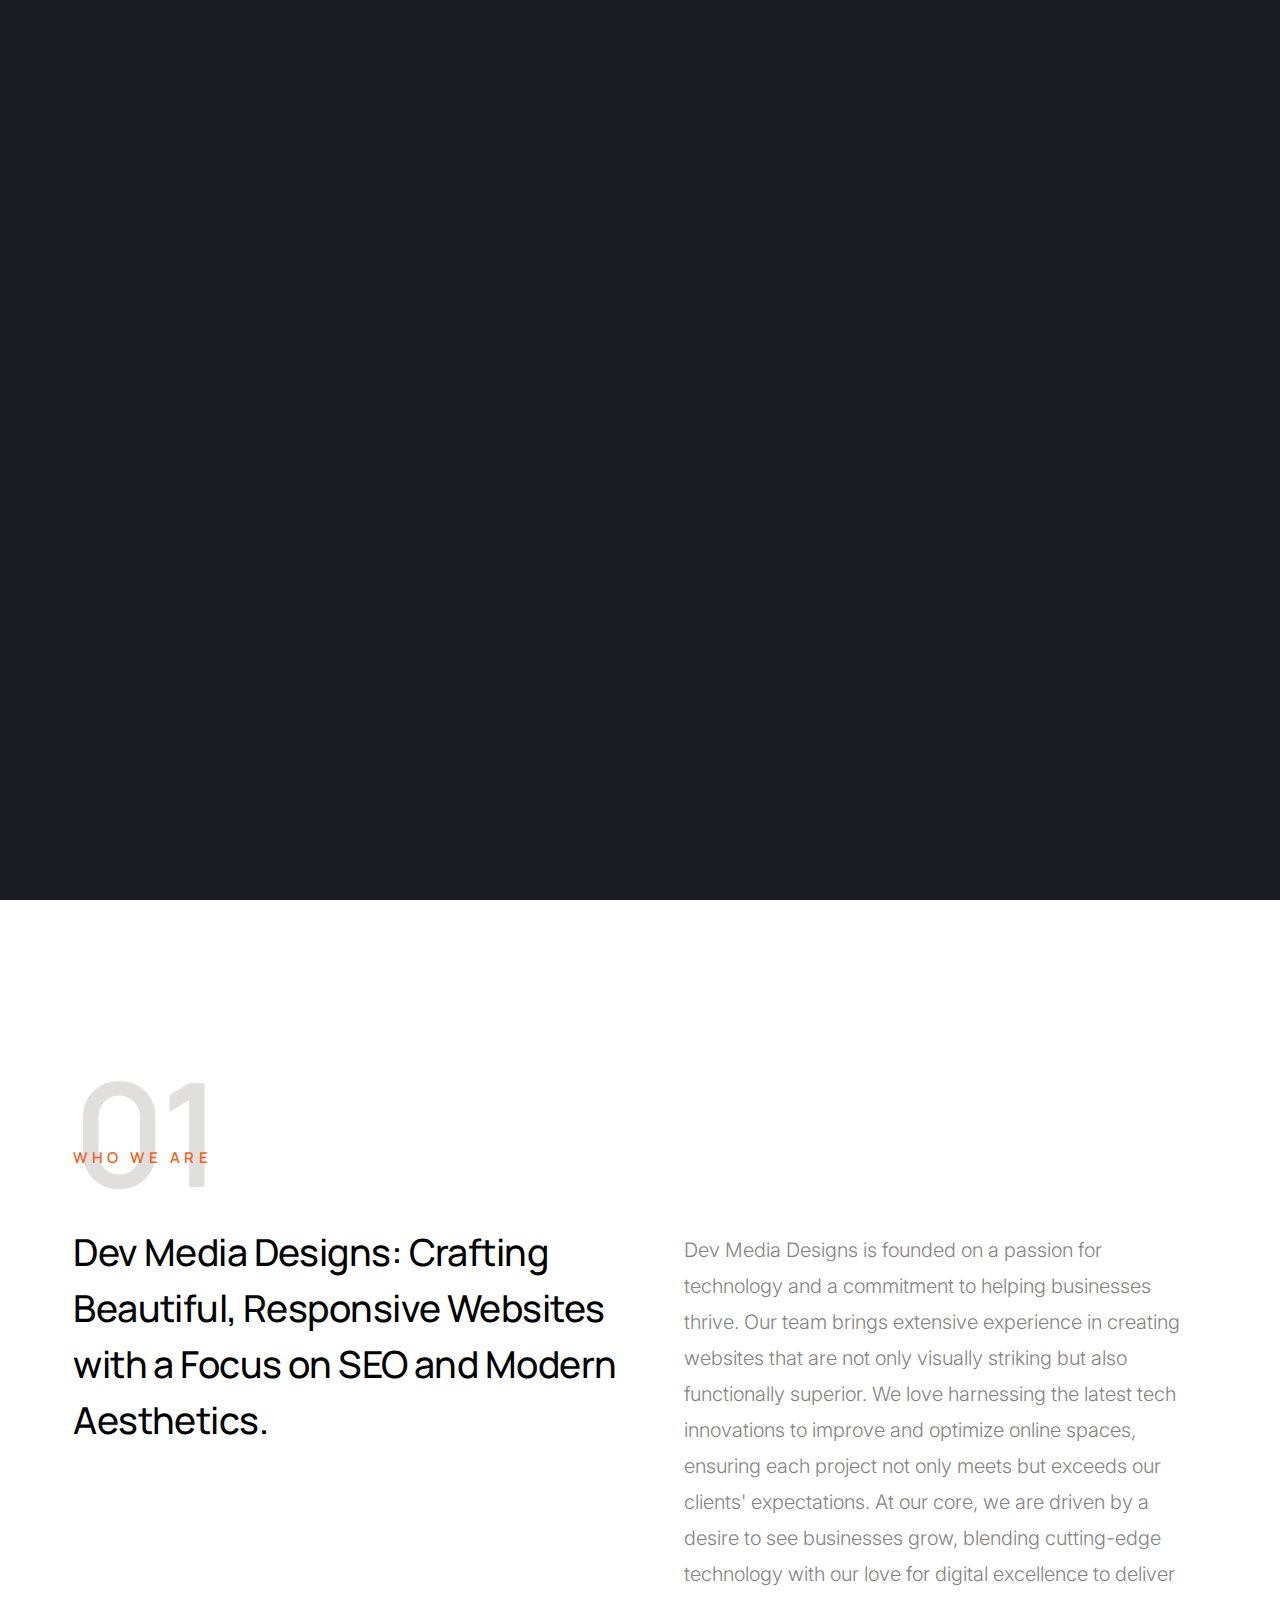
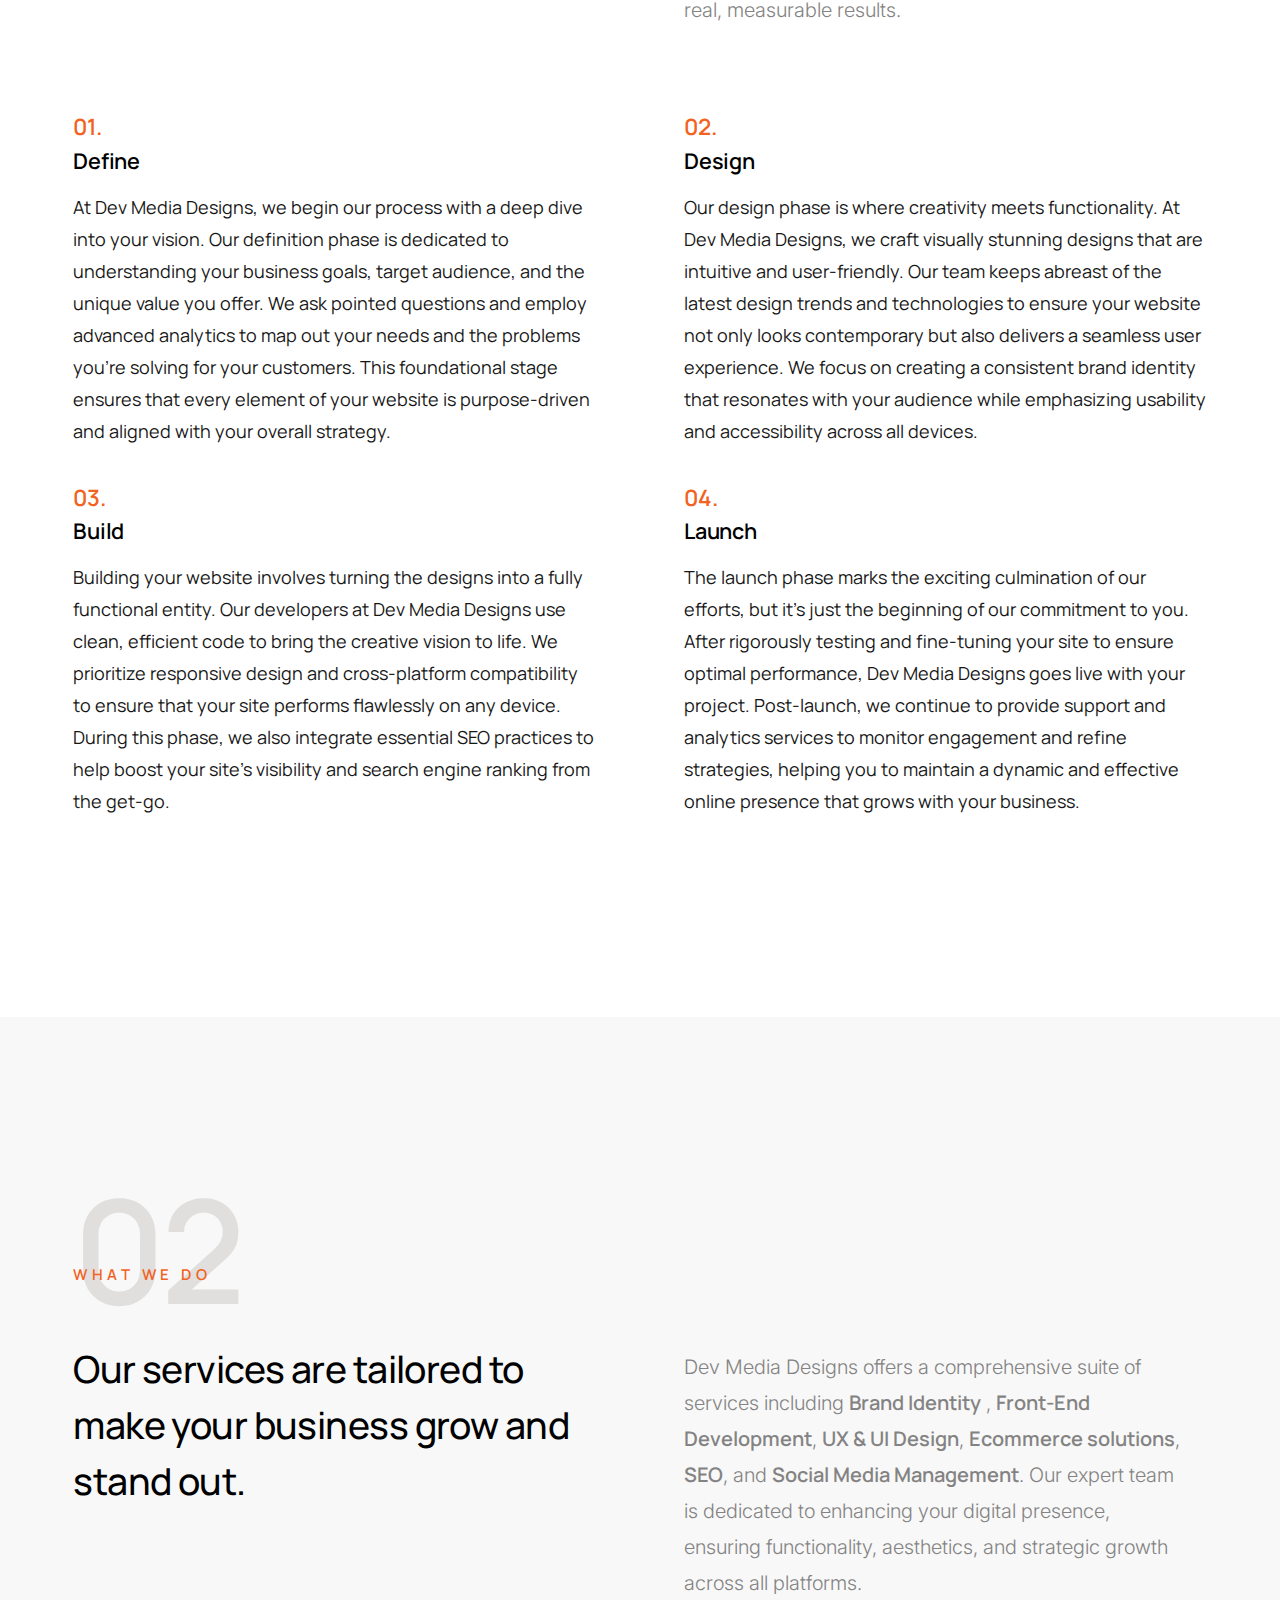
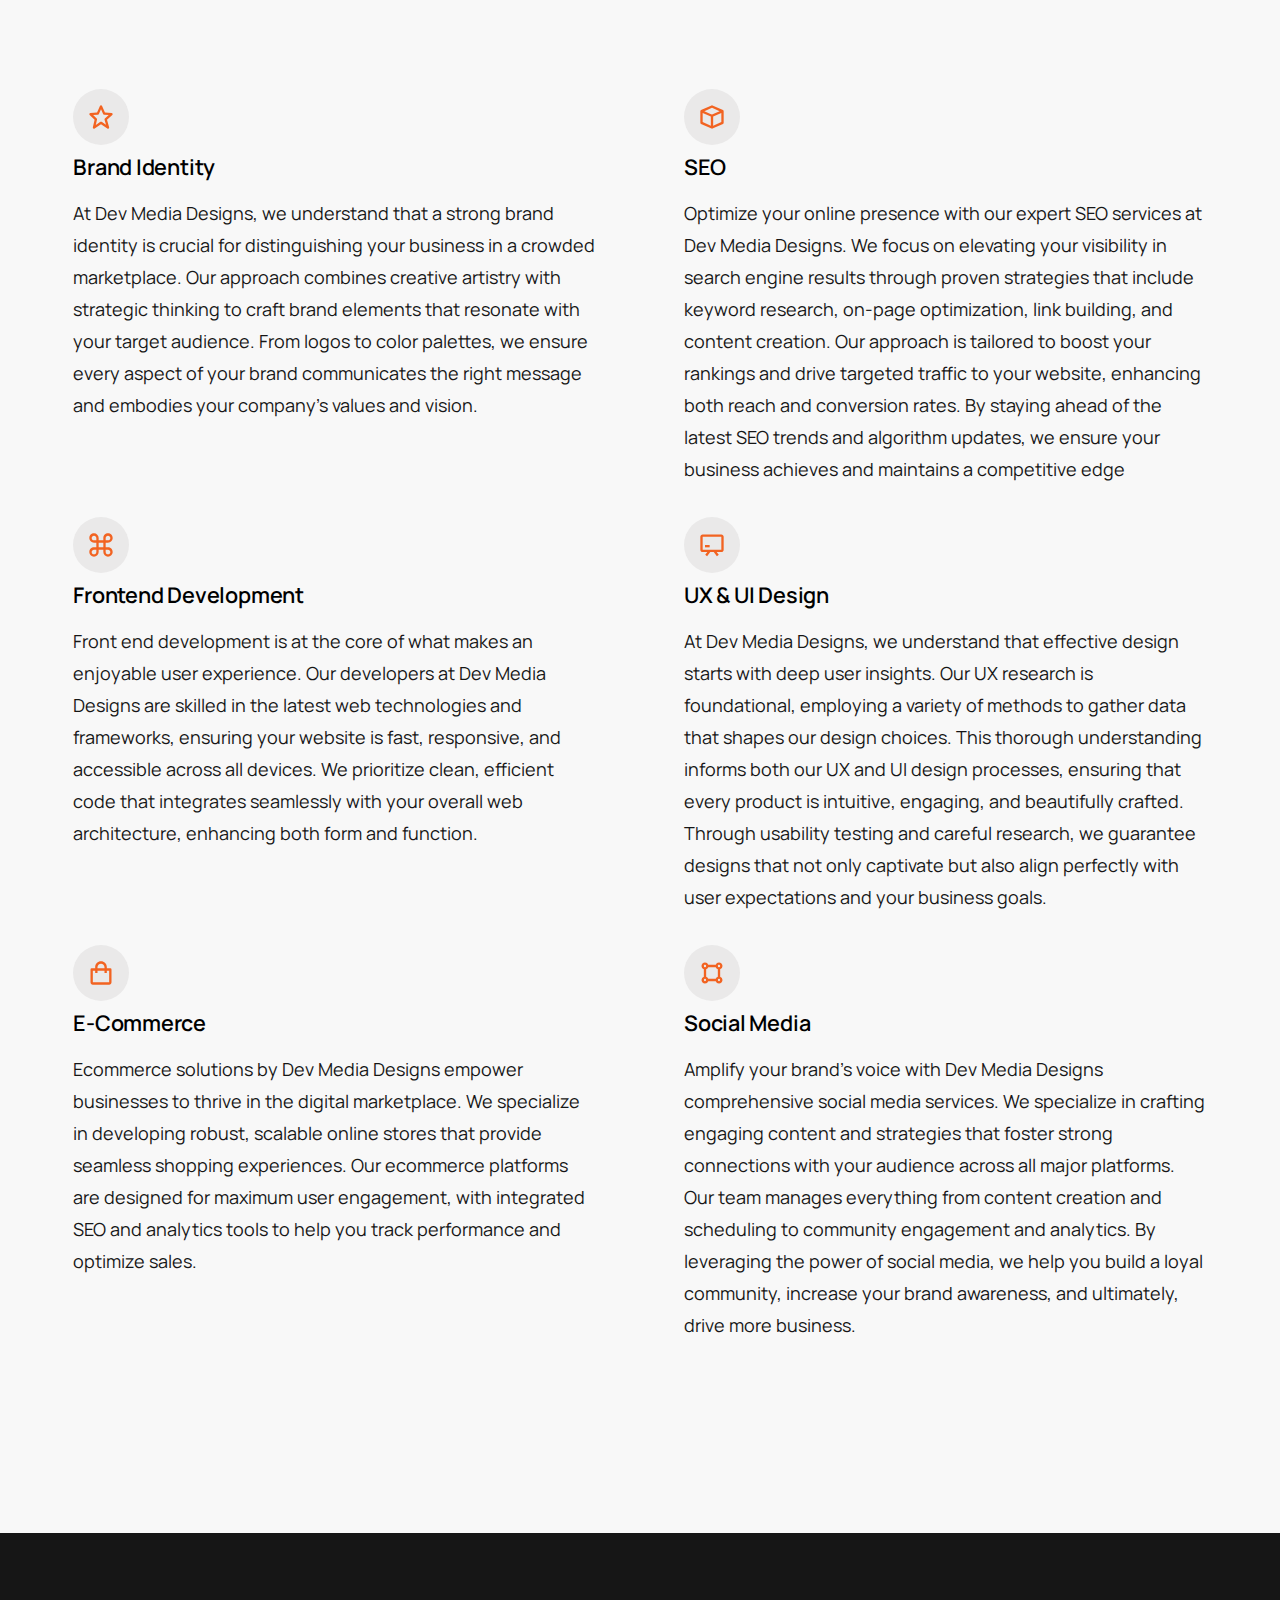
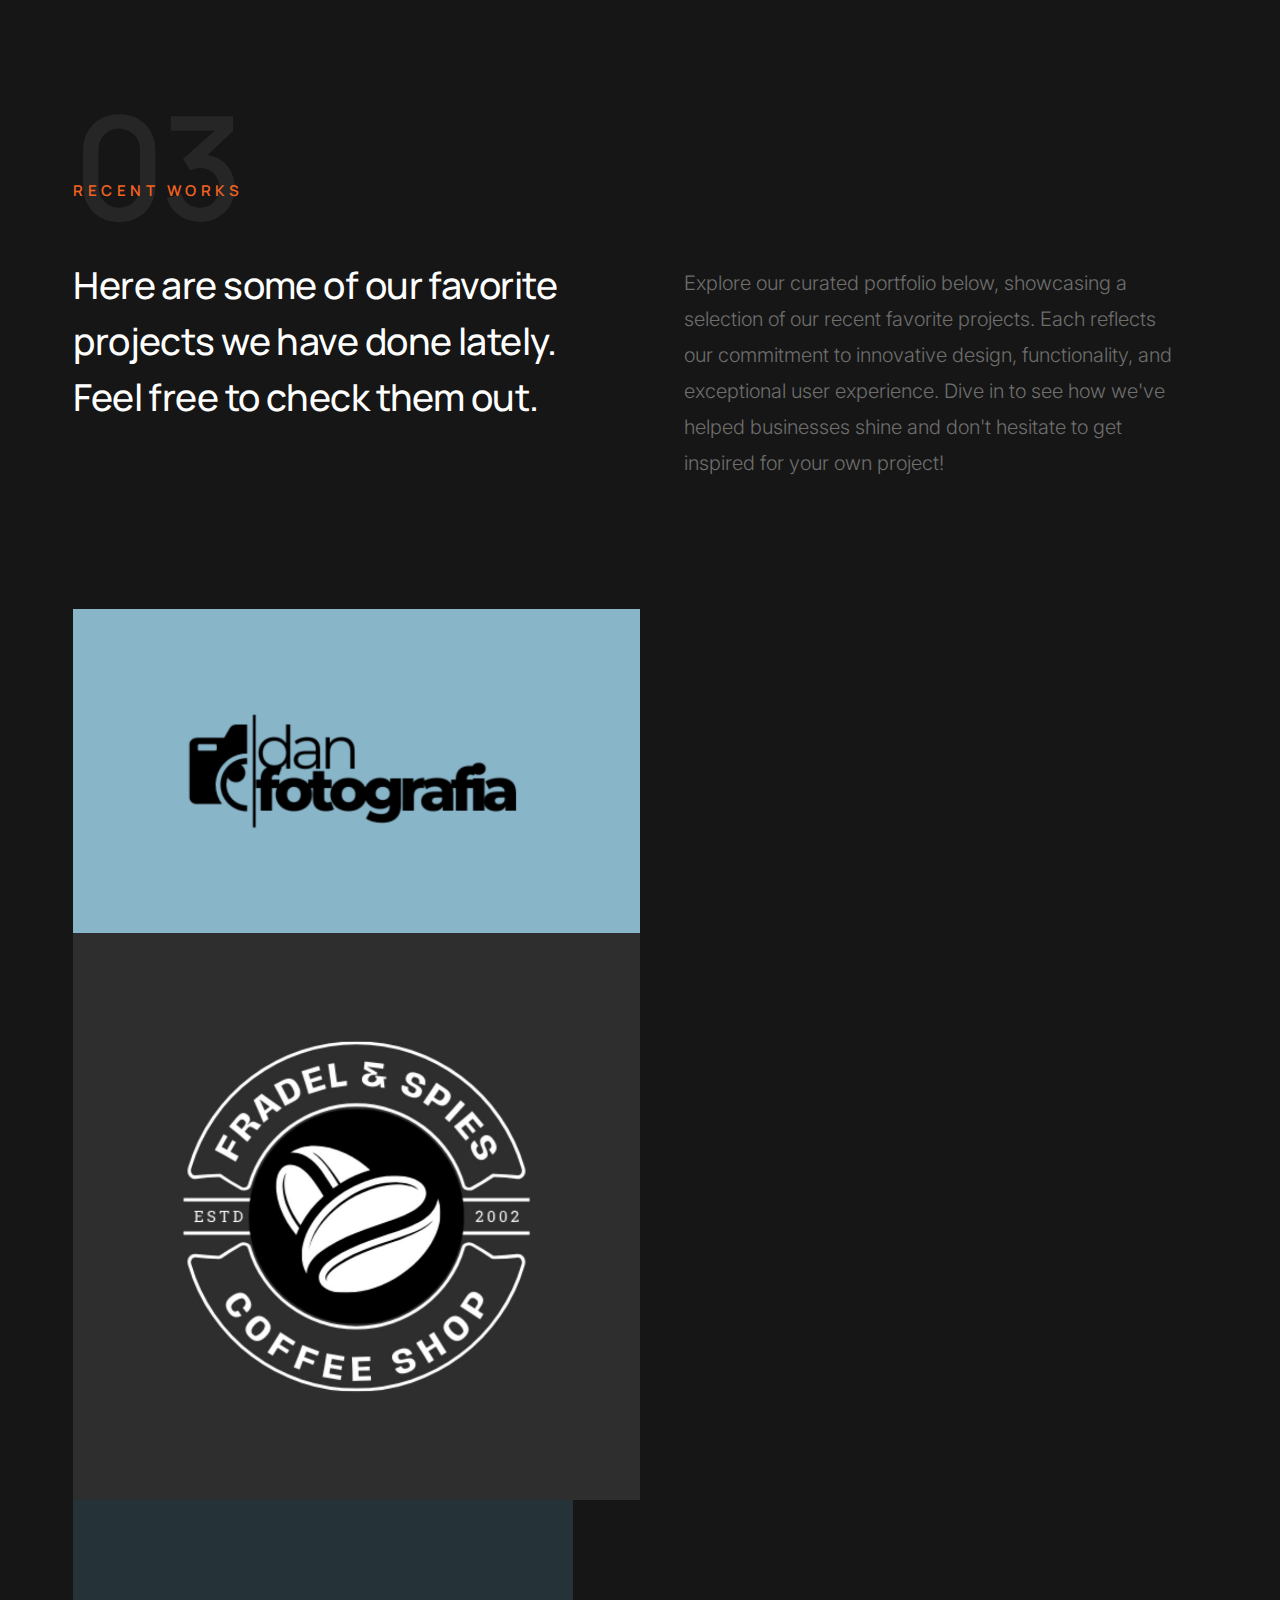
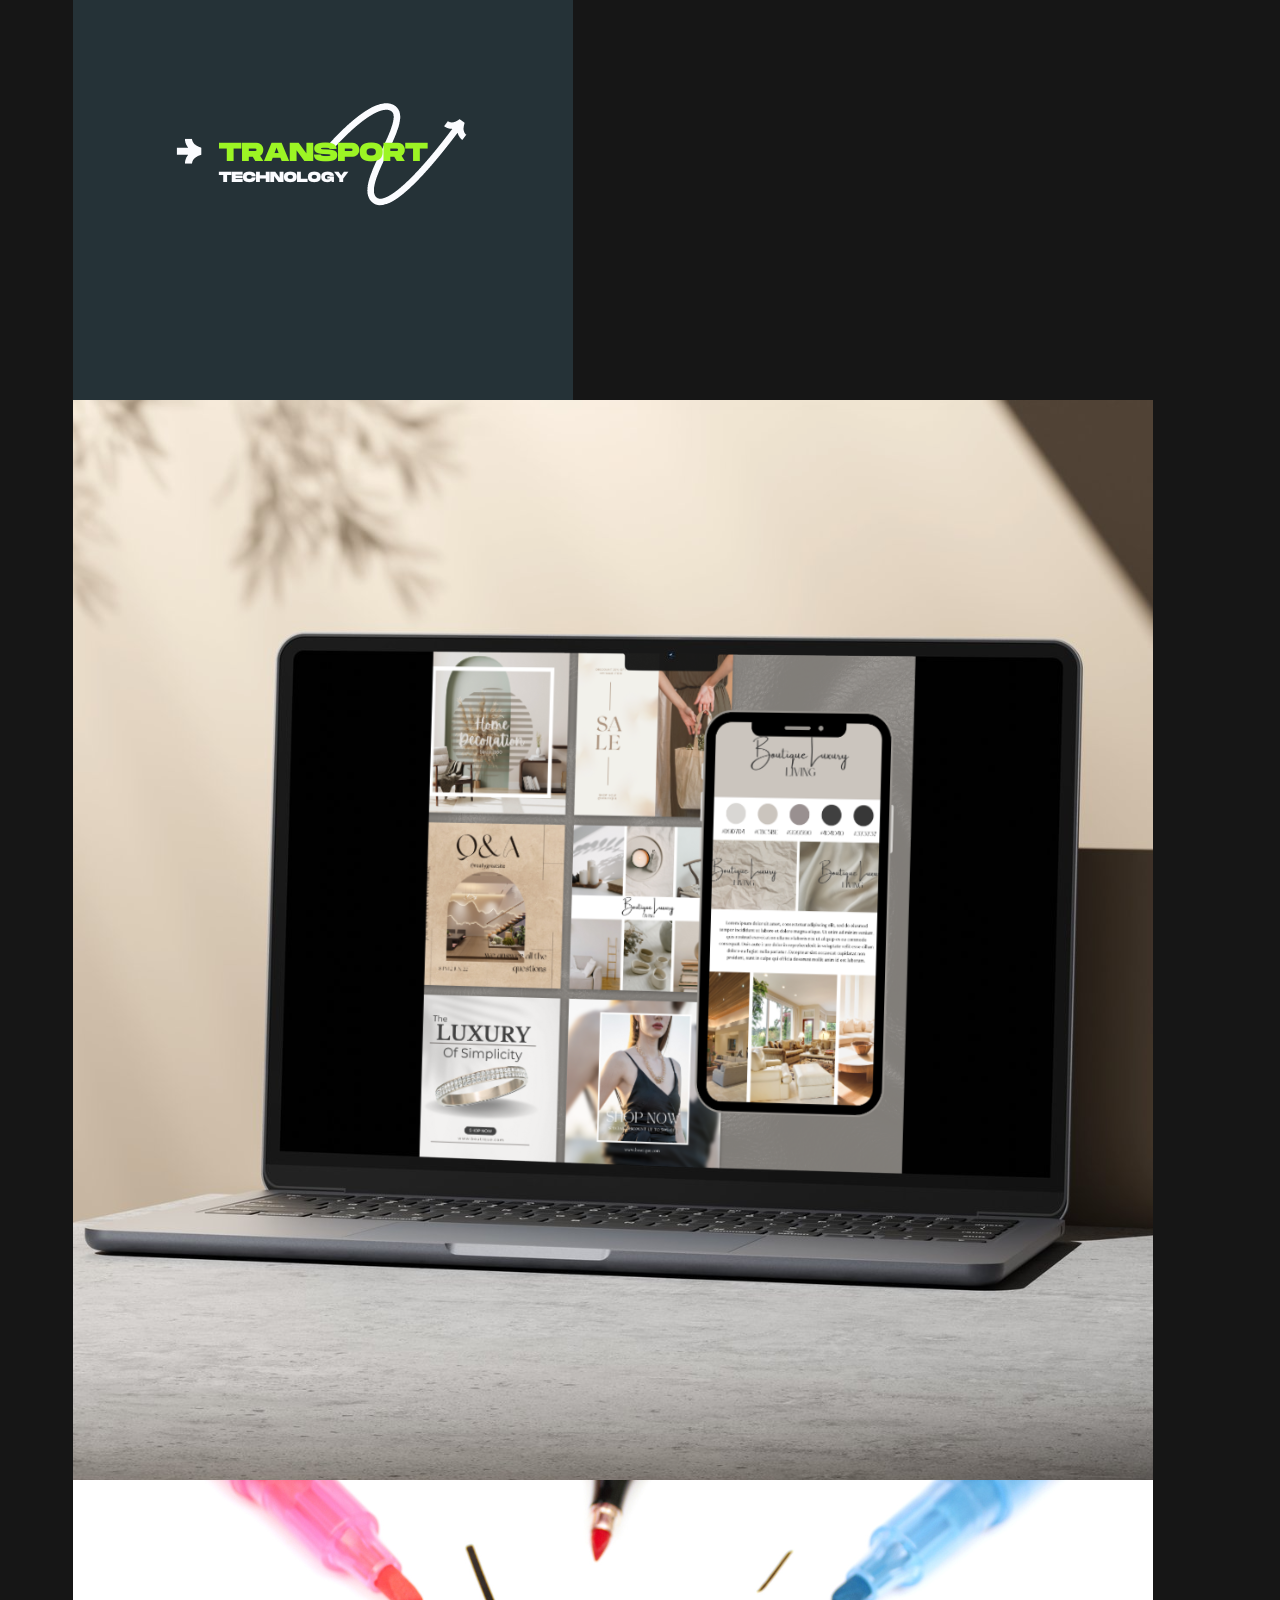
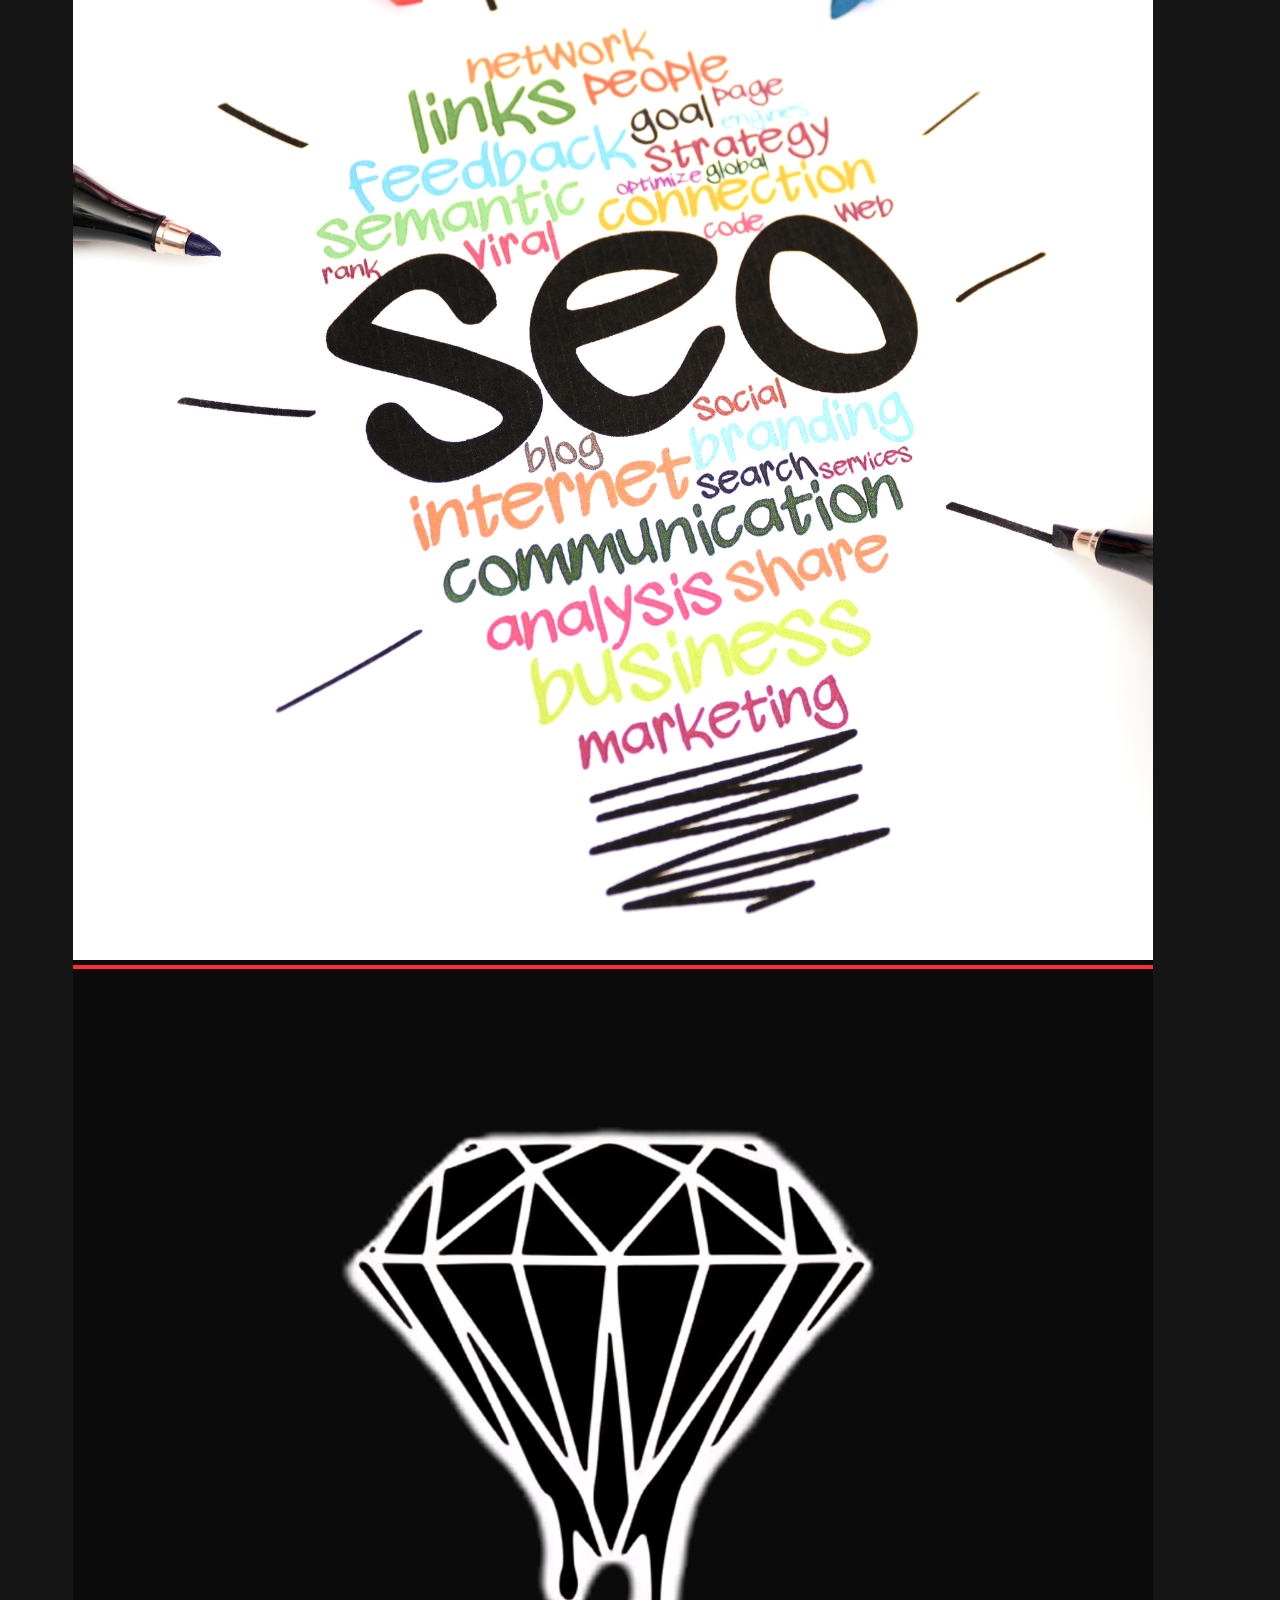
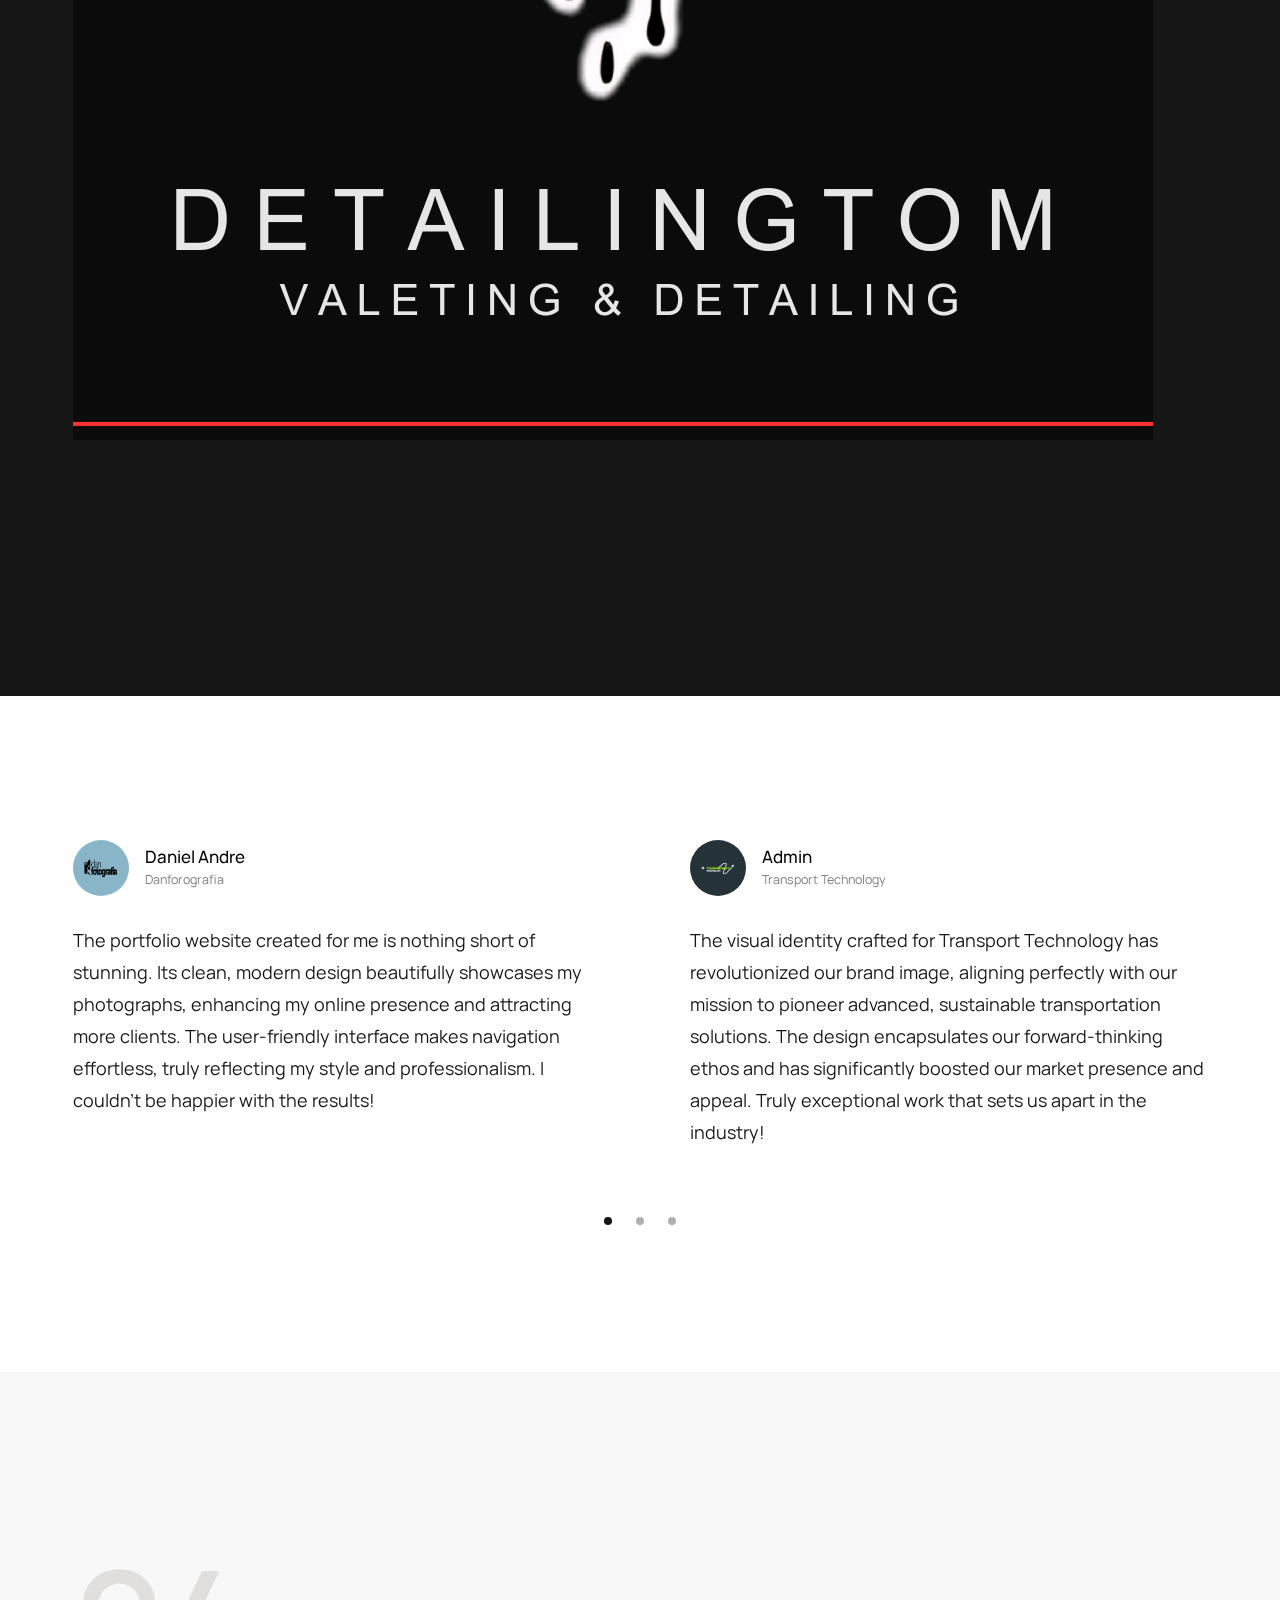
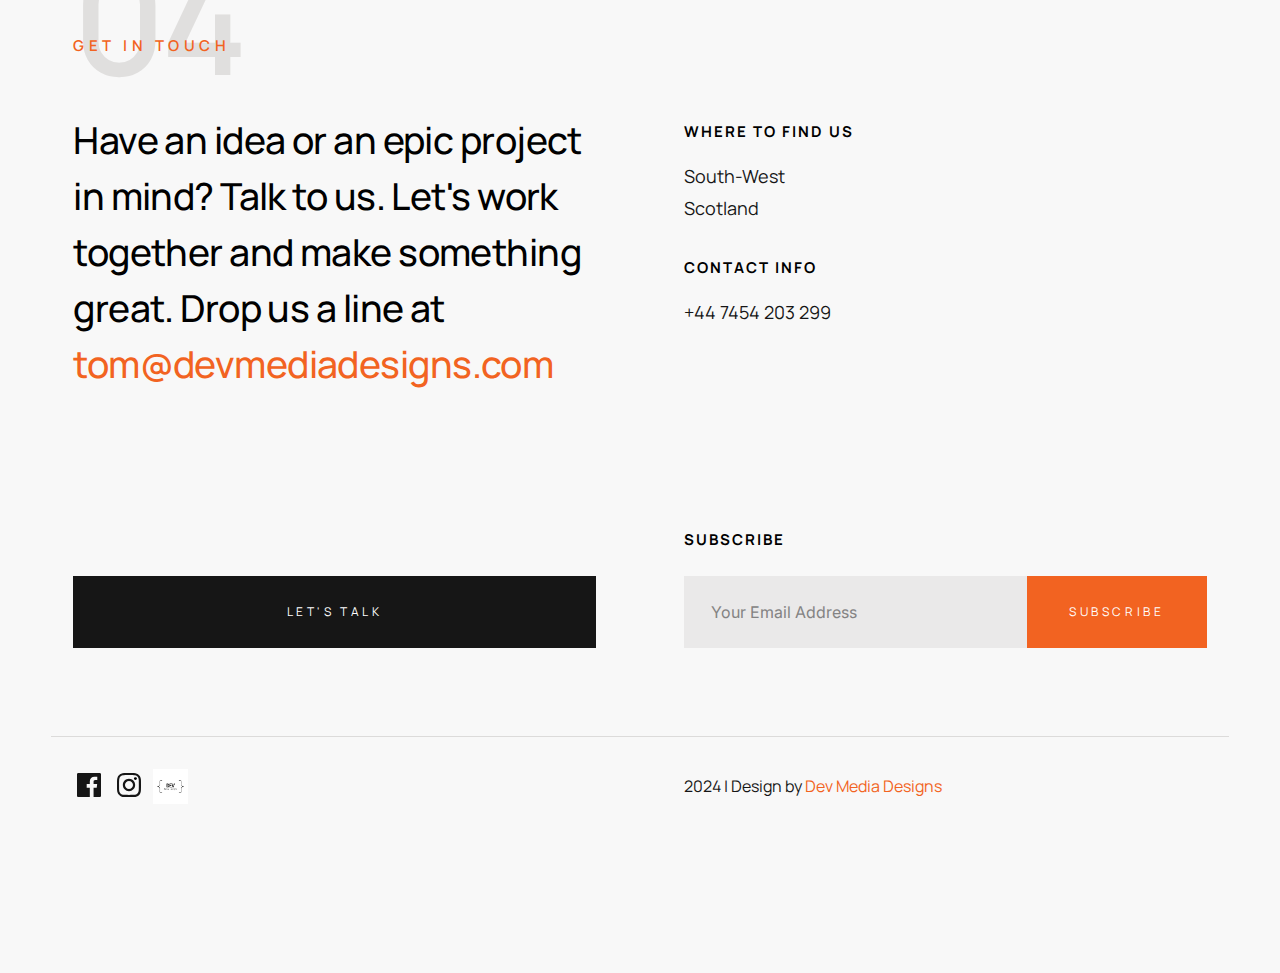
==== commit e94b170f: "image for sm now fixed on footer" ====
--- a/index.html
+++ b/index.html
@@ -6,7 +6,7 @@
     ================================================== -->
     <meta charset="utf-8">
     <meta name="viewport" content="width=device-width, initial-scale=1">
-    <meta property="og:image" content="http://www.devmediadesigns.com"/>
+    <meta property="og:image" content="https://tomburnsdigitalmarketing.pixieset.com/devmediadesigns/"/>
     <title>Dev Media Designs</title>
 
     <script>
@@ -721,6 +721,9 @@
                                 <span class="u-screen-reader-text">Instagram</span>
                             </a>
                         </li>
+                        <li>
+                        <img src="images/DevMediaDesigns SM.png" alt="Dev Media Designs Logo" width="35" height="60">
+                        </li>
                     </ul>
                 </div>
 
--- a/css/styles.css
+++ b/css/styles.css
@@ -3212,7 +3212,7 @@
 
 @media screen and (max-width: 400px) {
     .s-header__logo {
-        transform : translate(7vw, -50%);
+        --logo-width : 150px;
     }
 
     .s-header__nav {
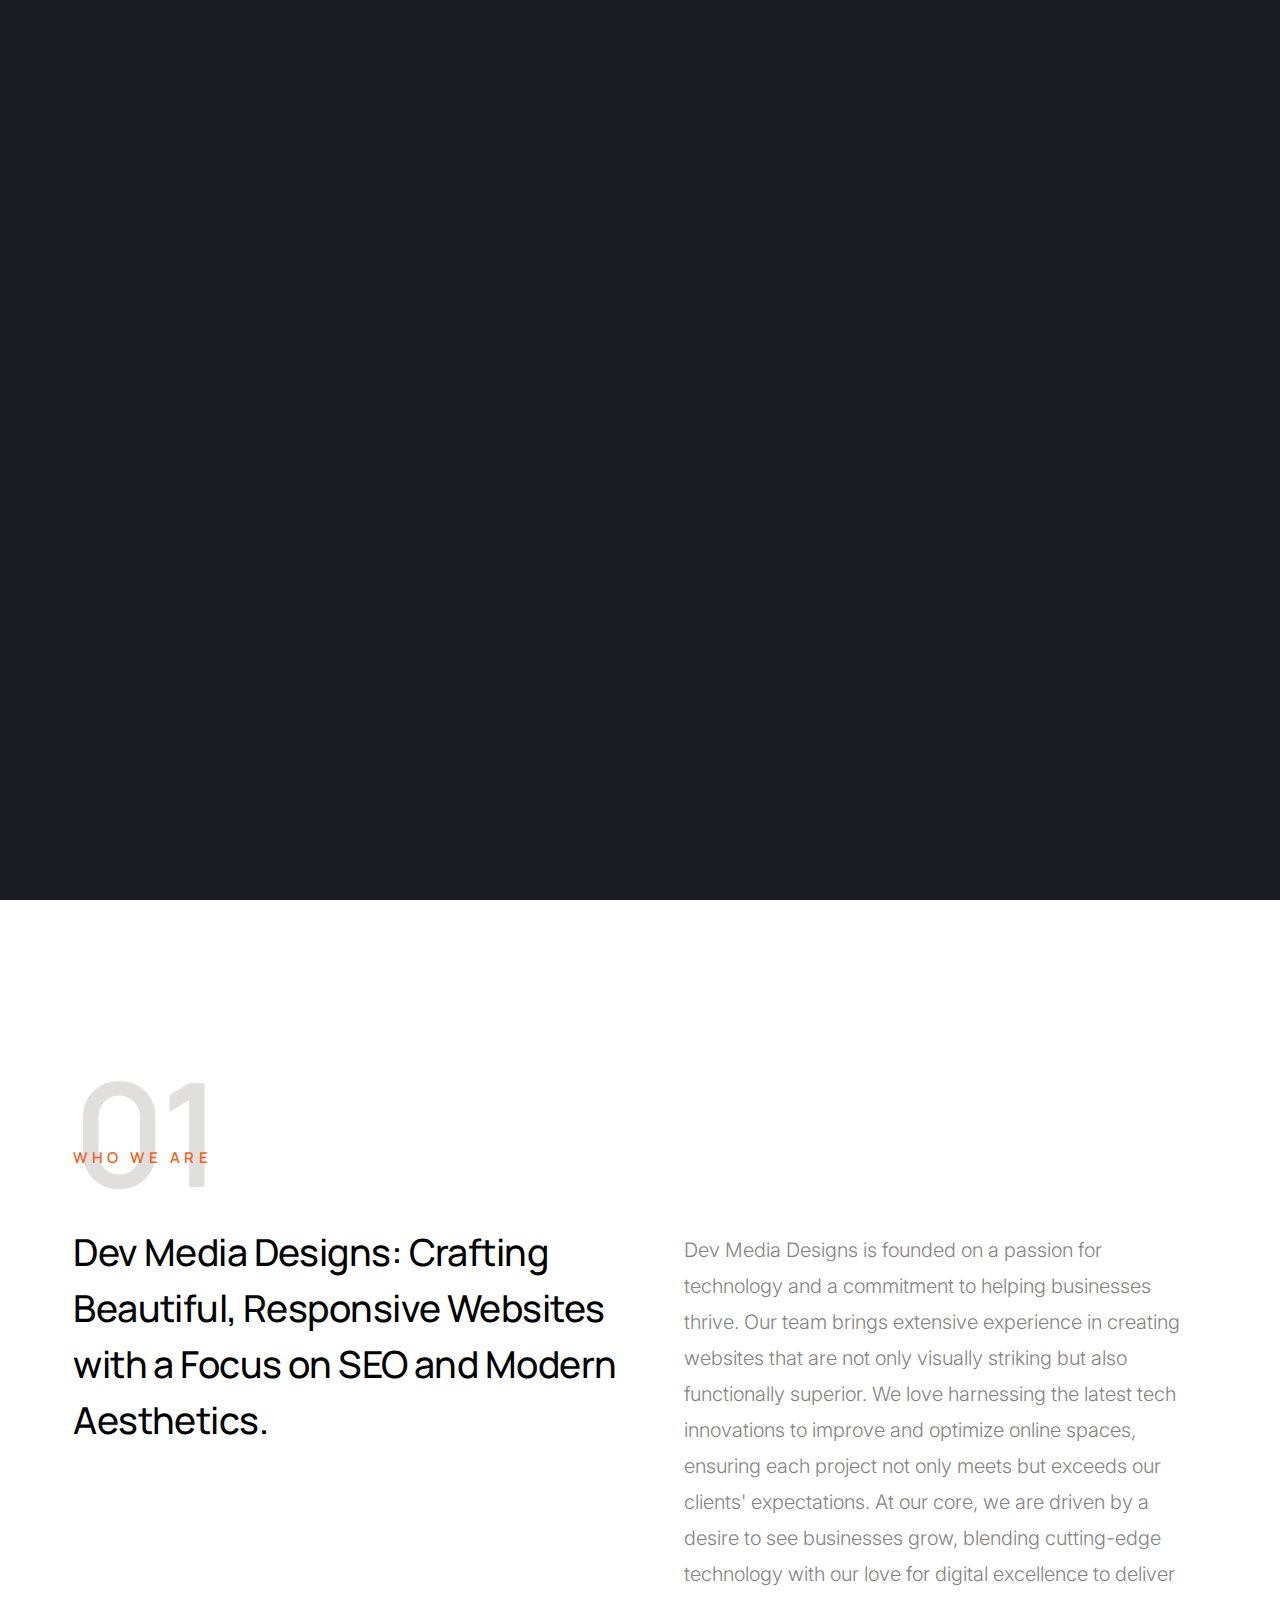
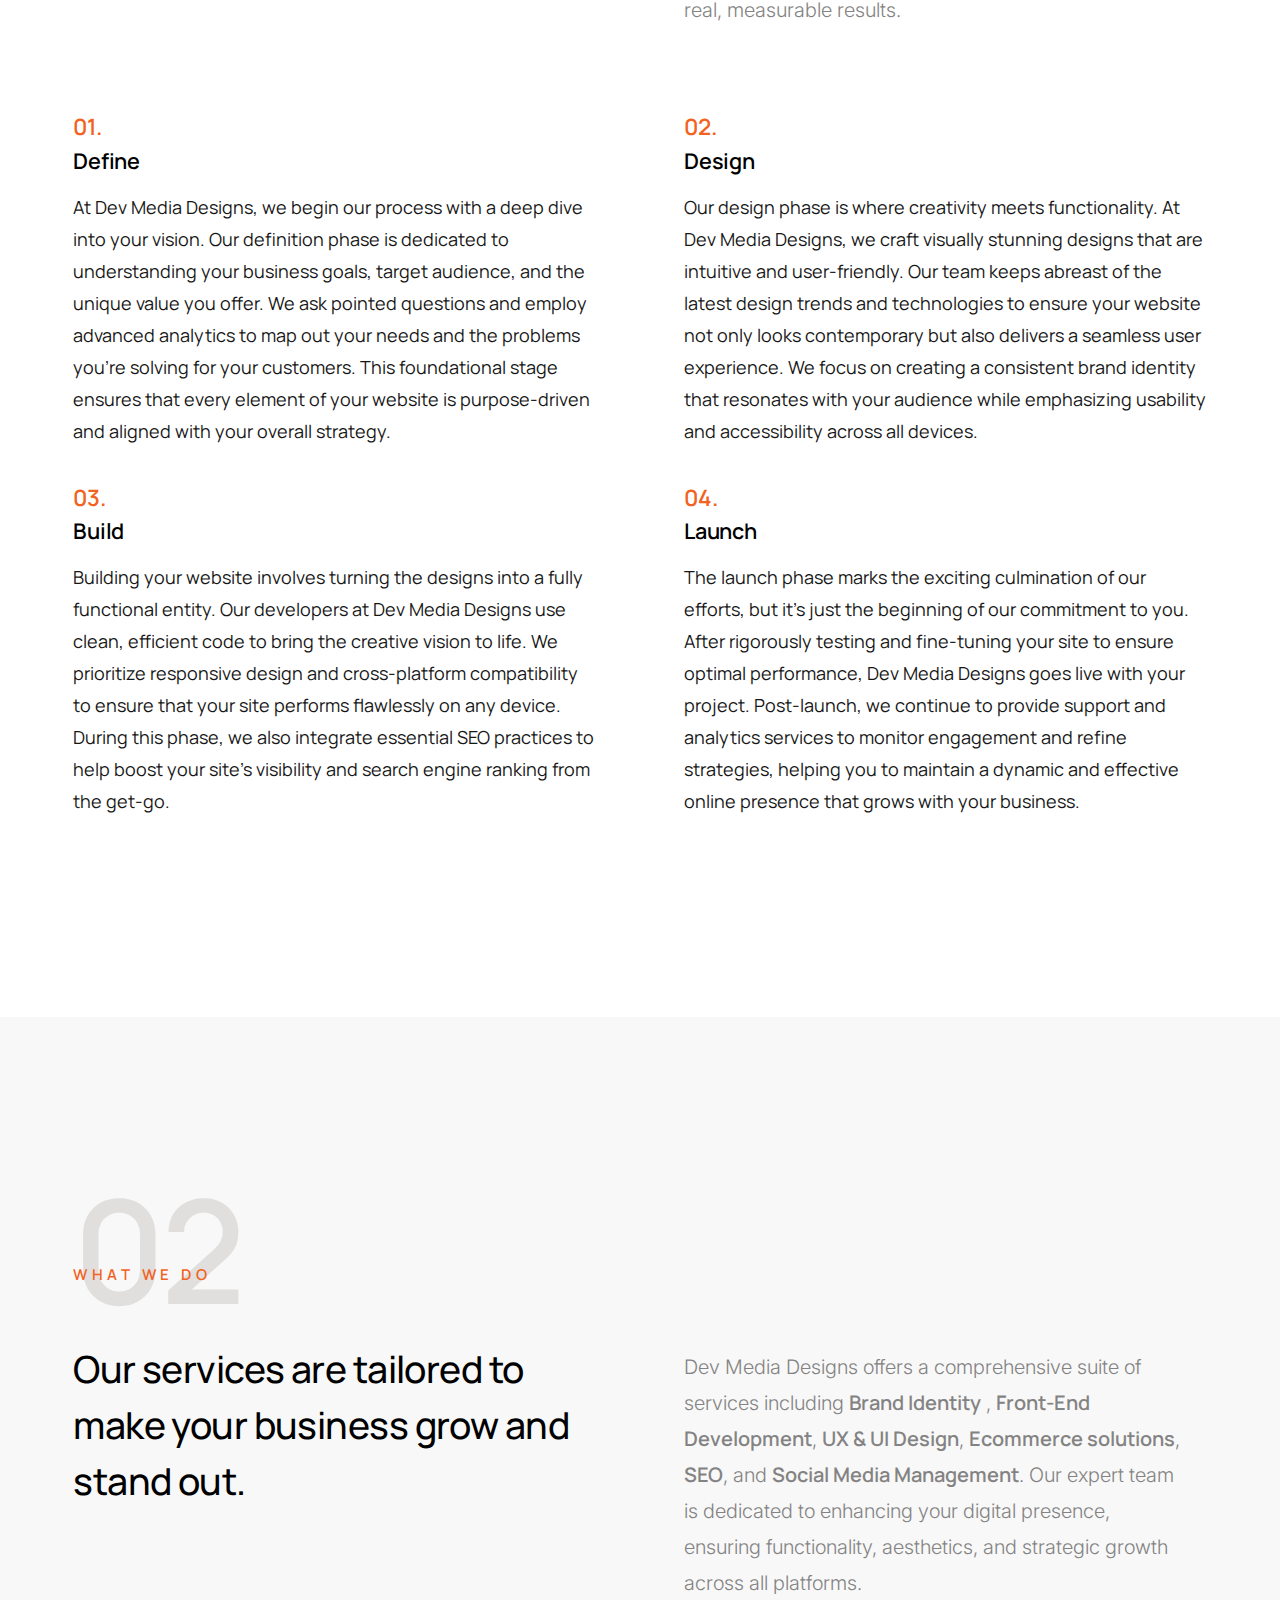
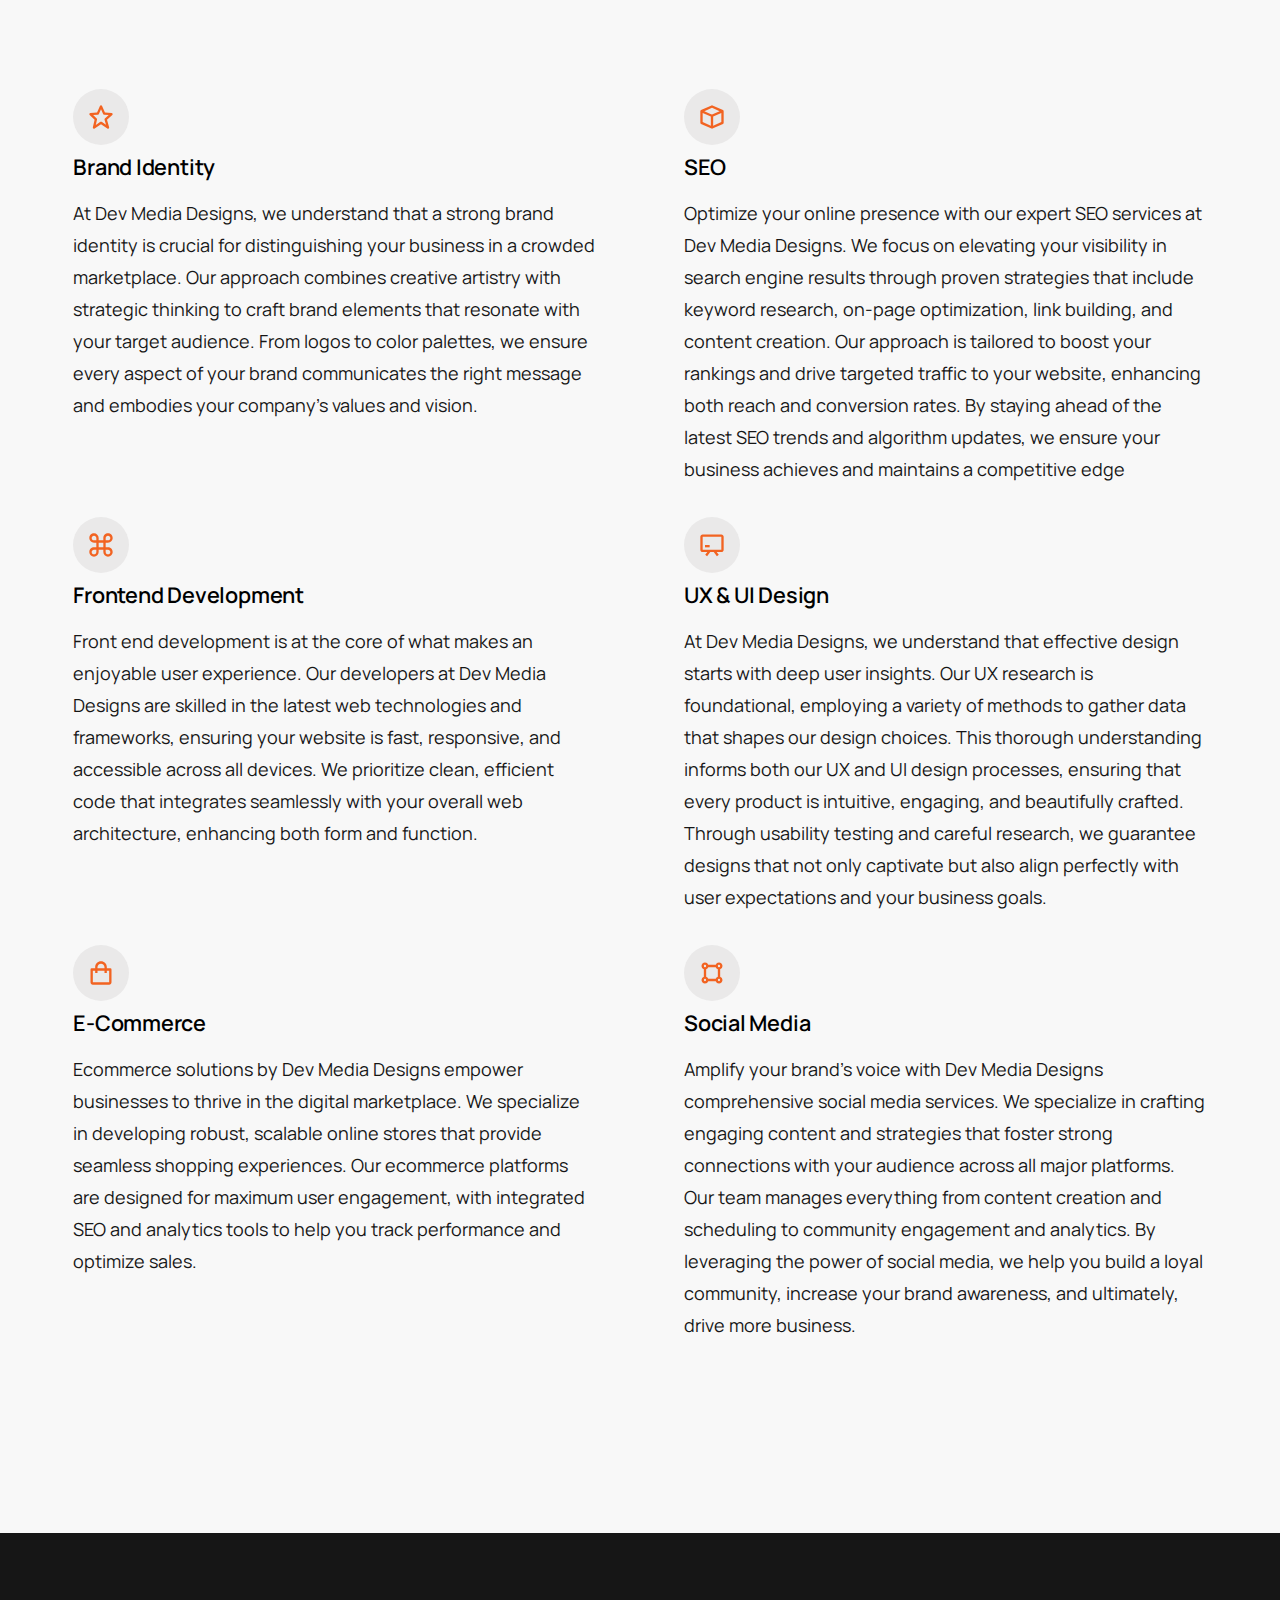
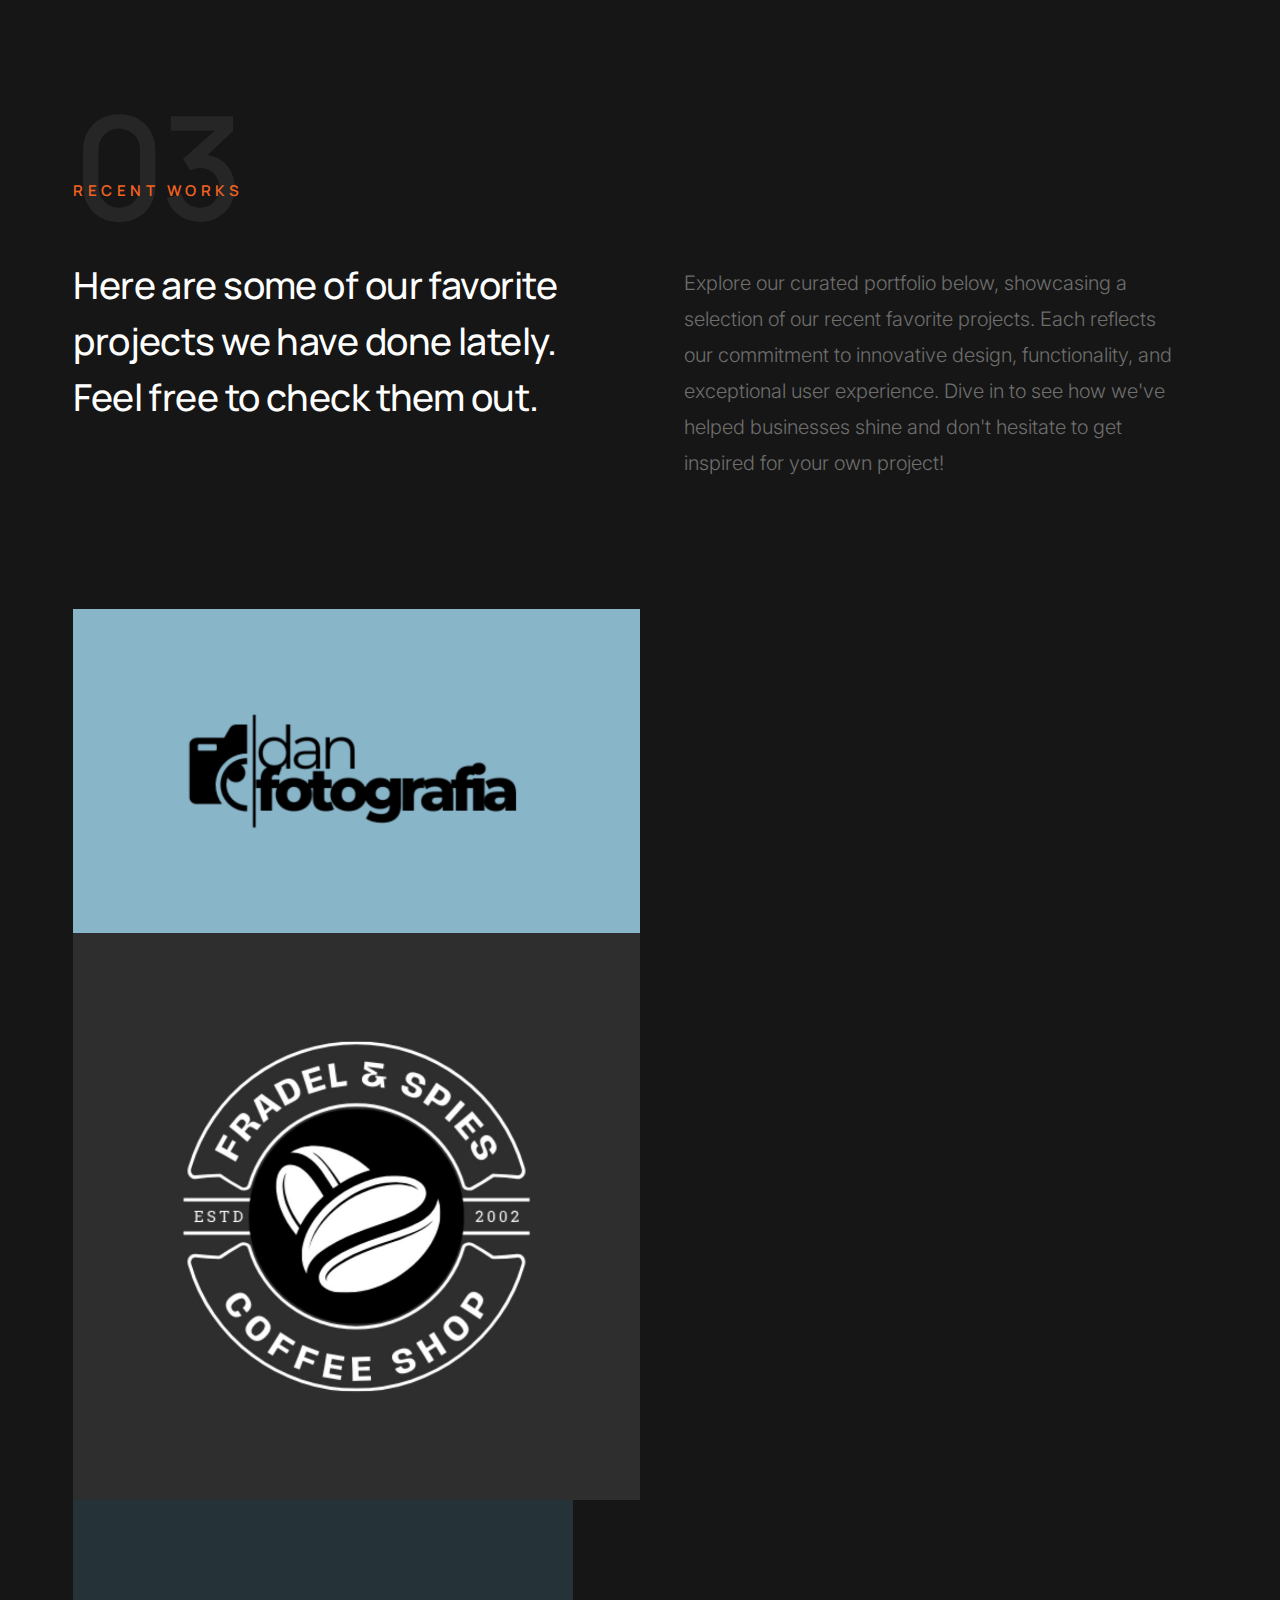
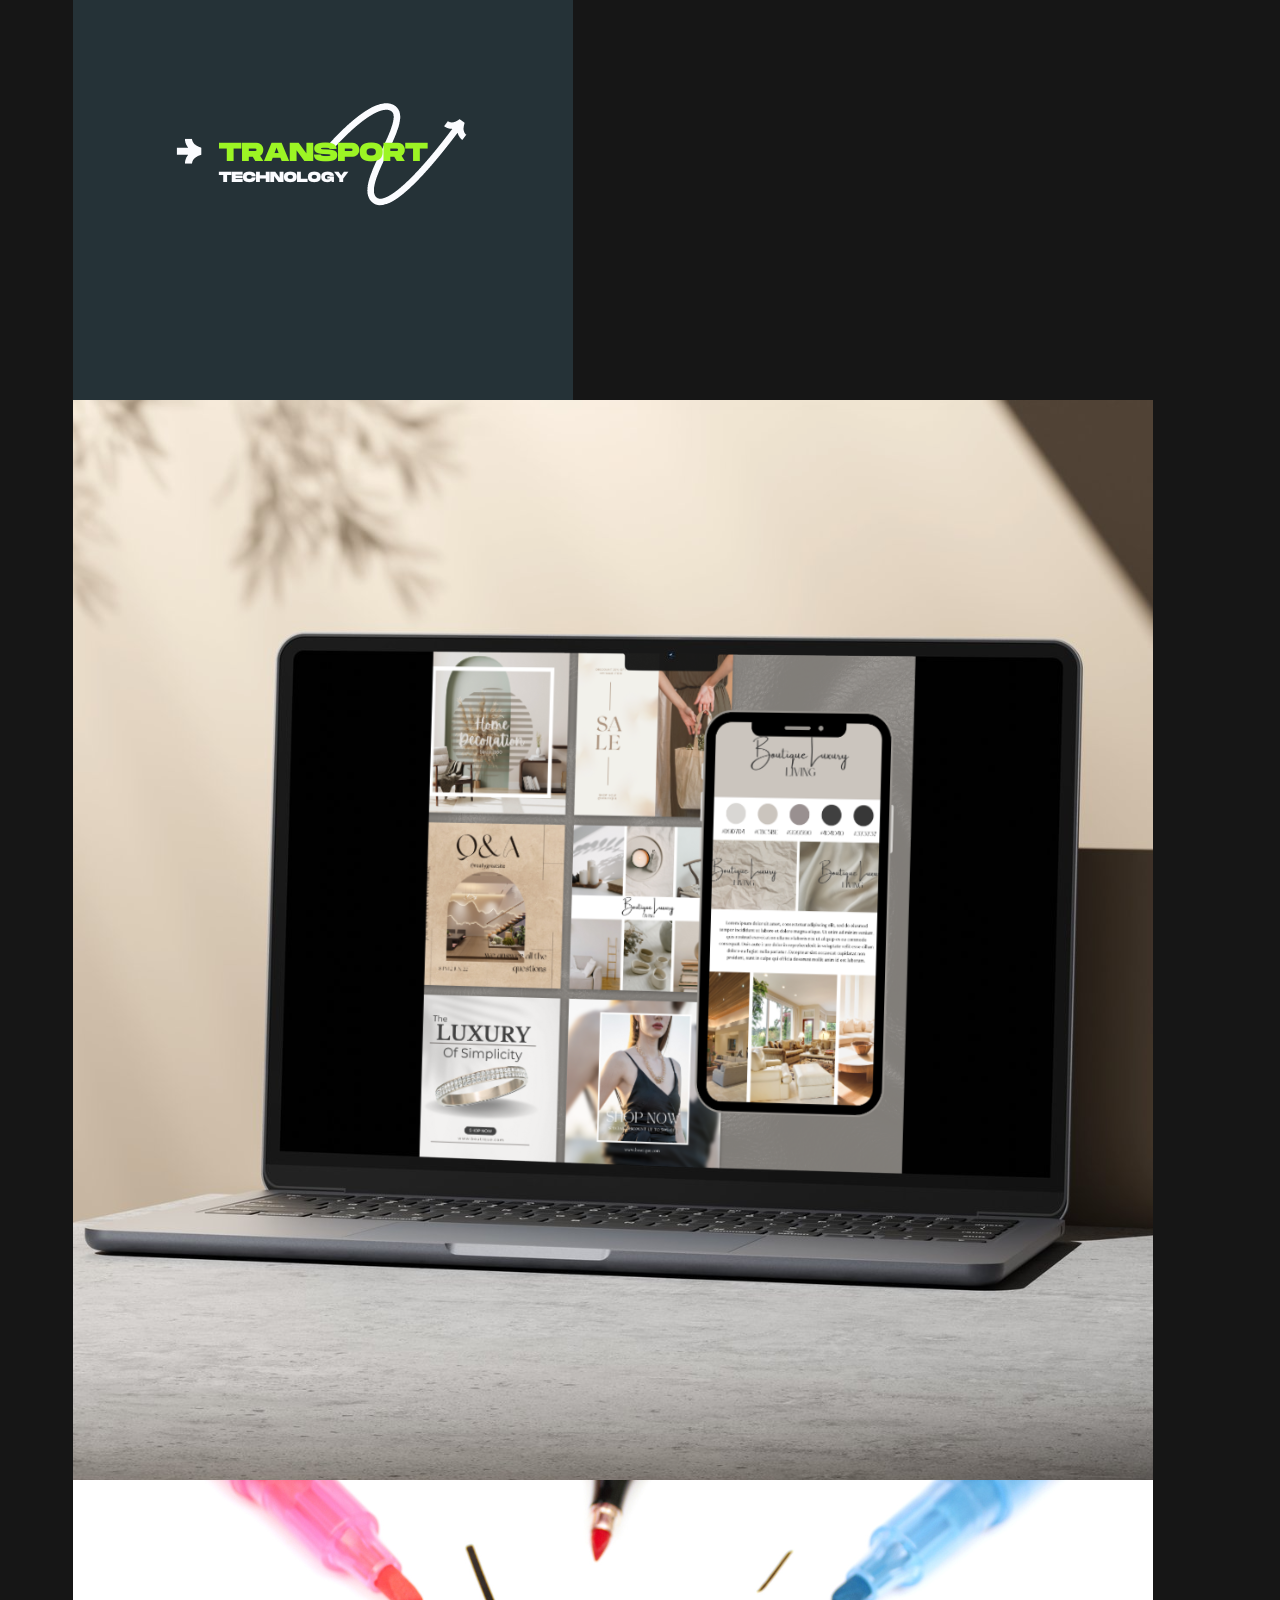
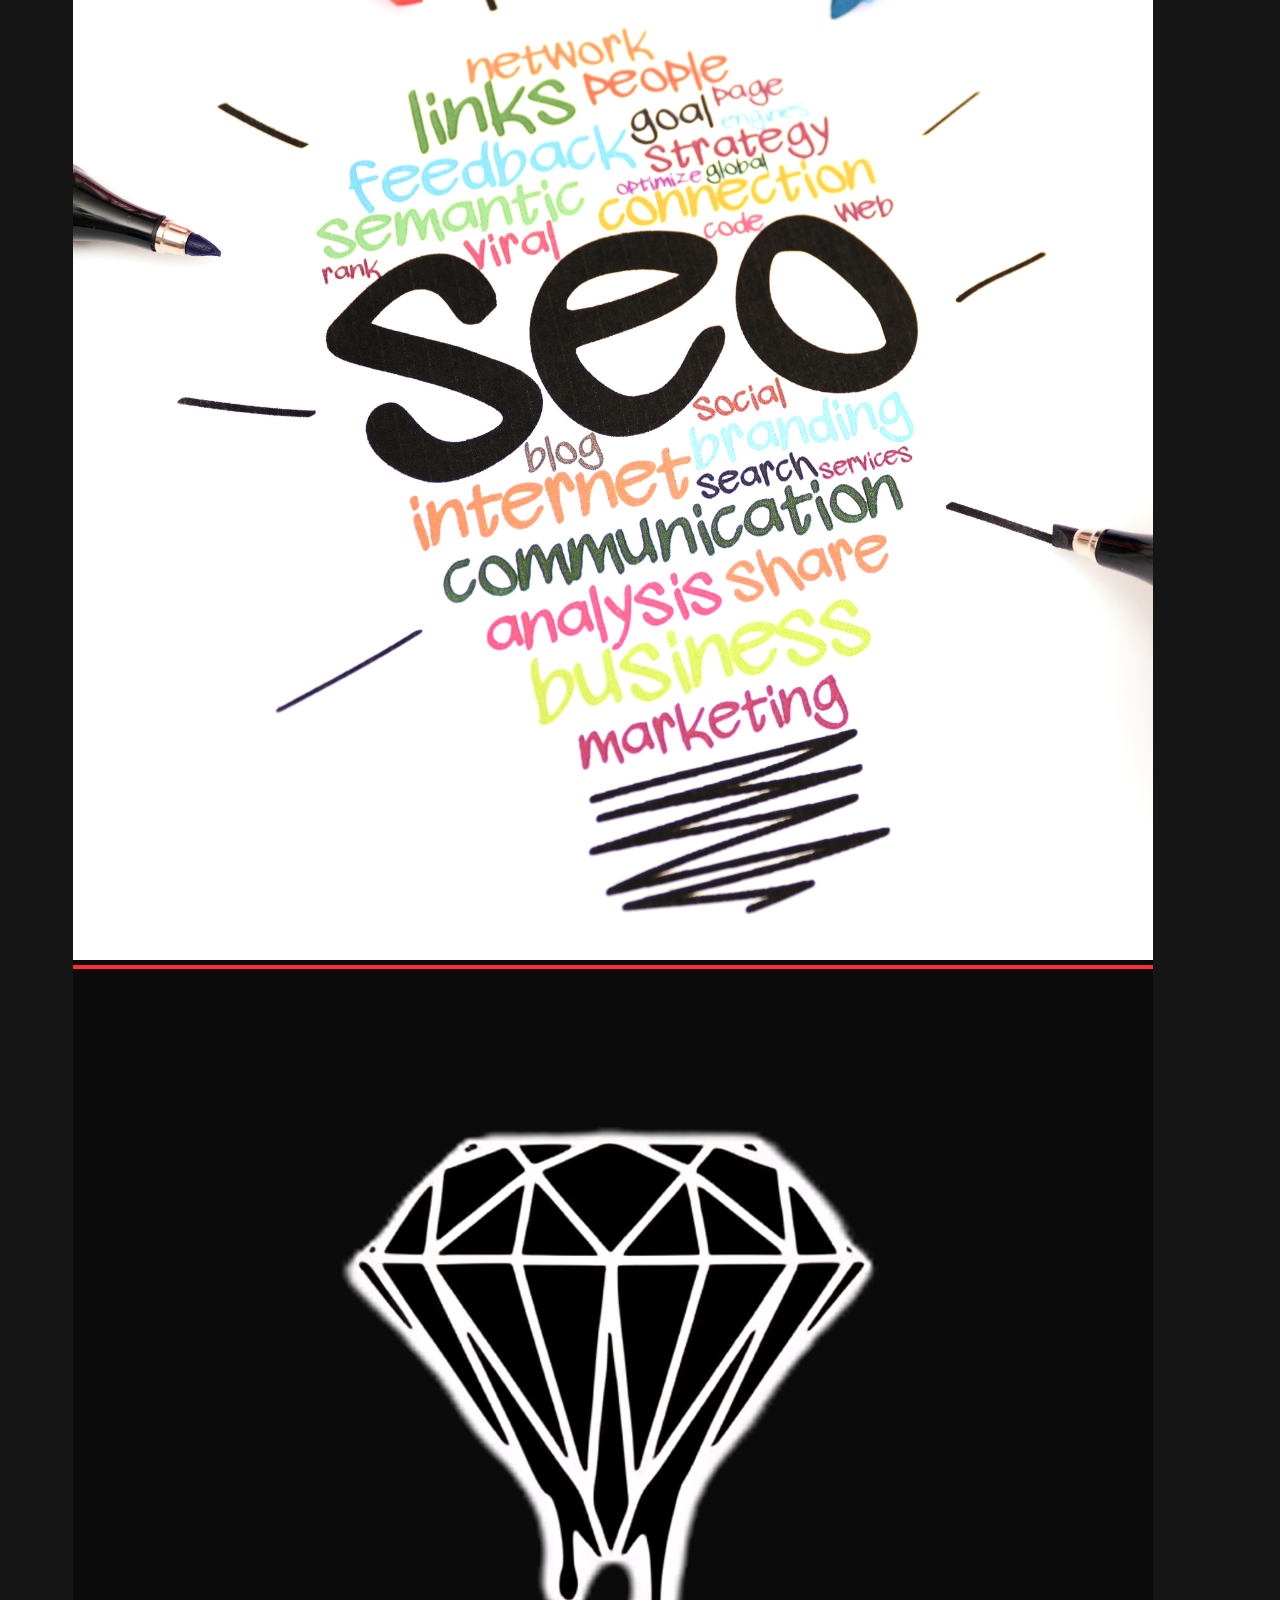
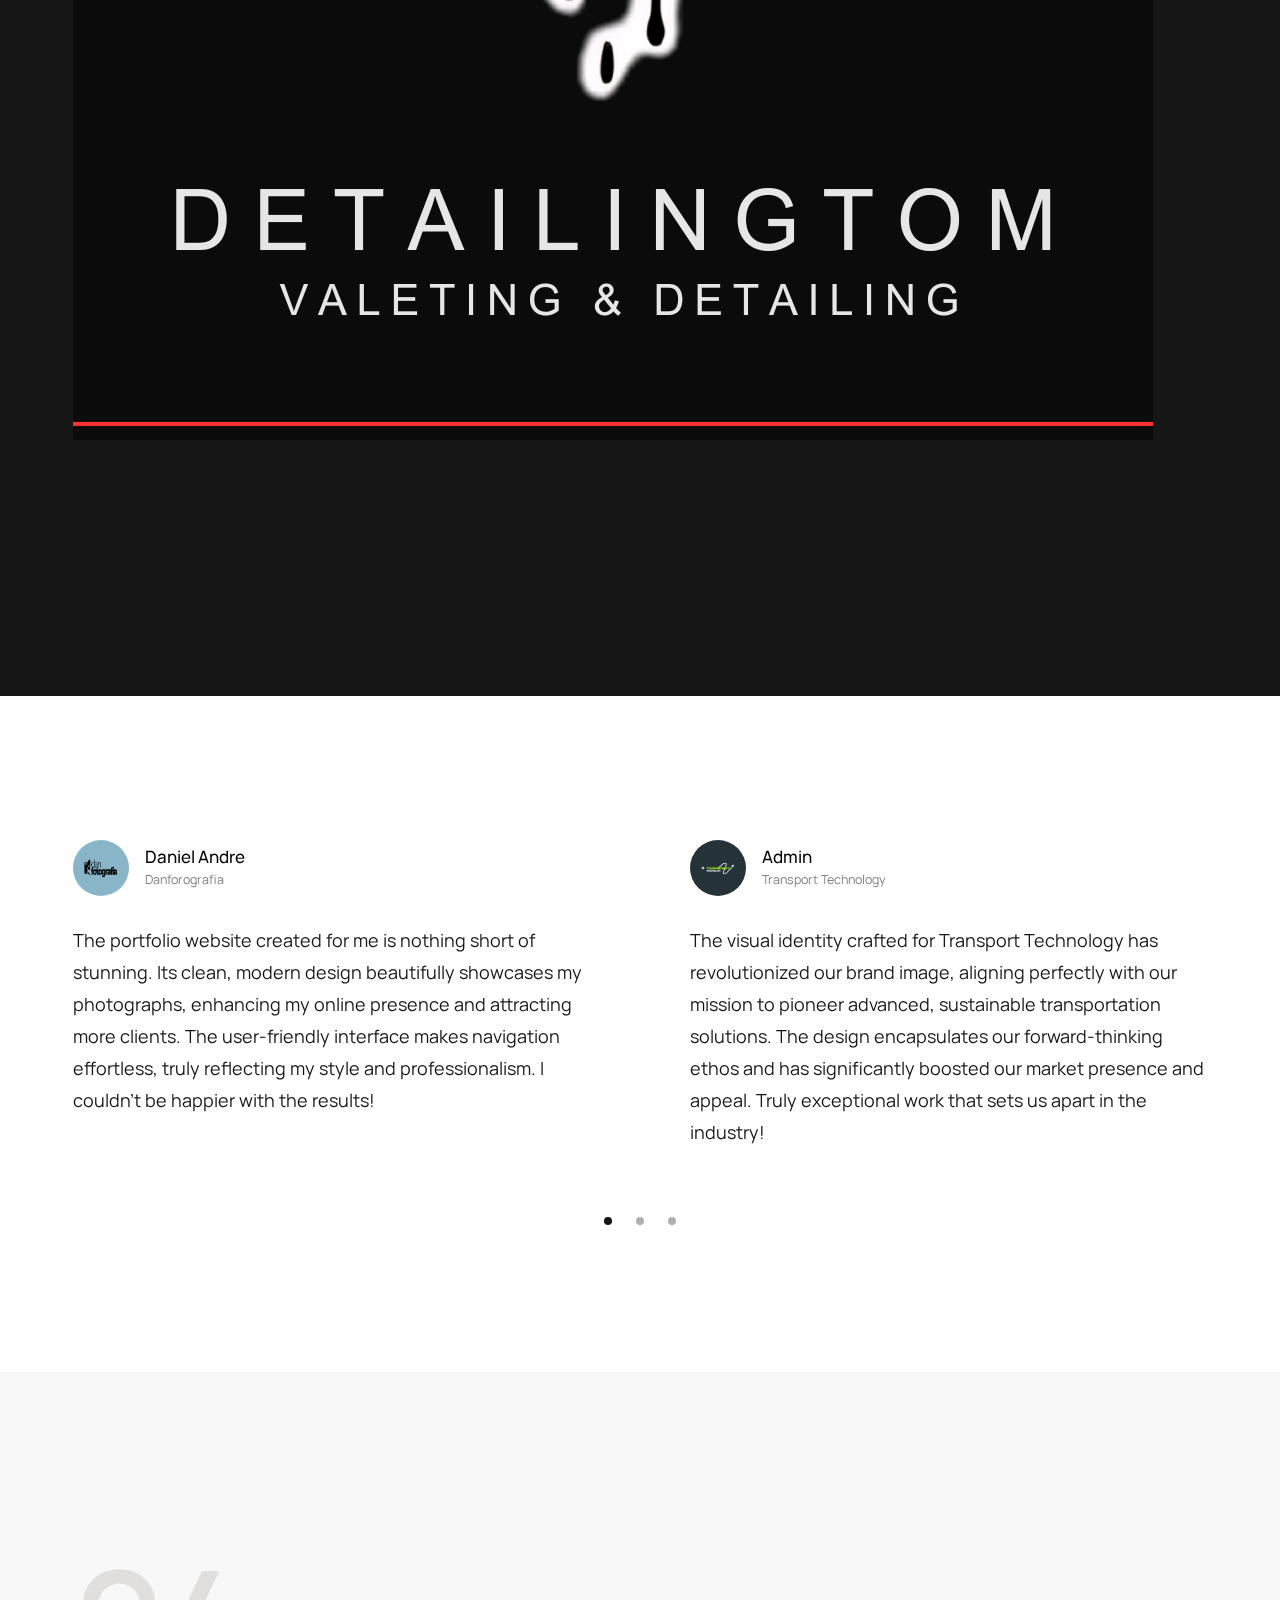
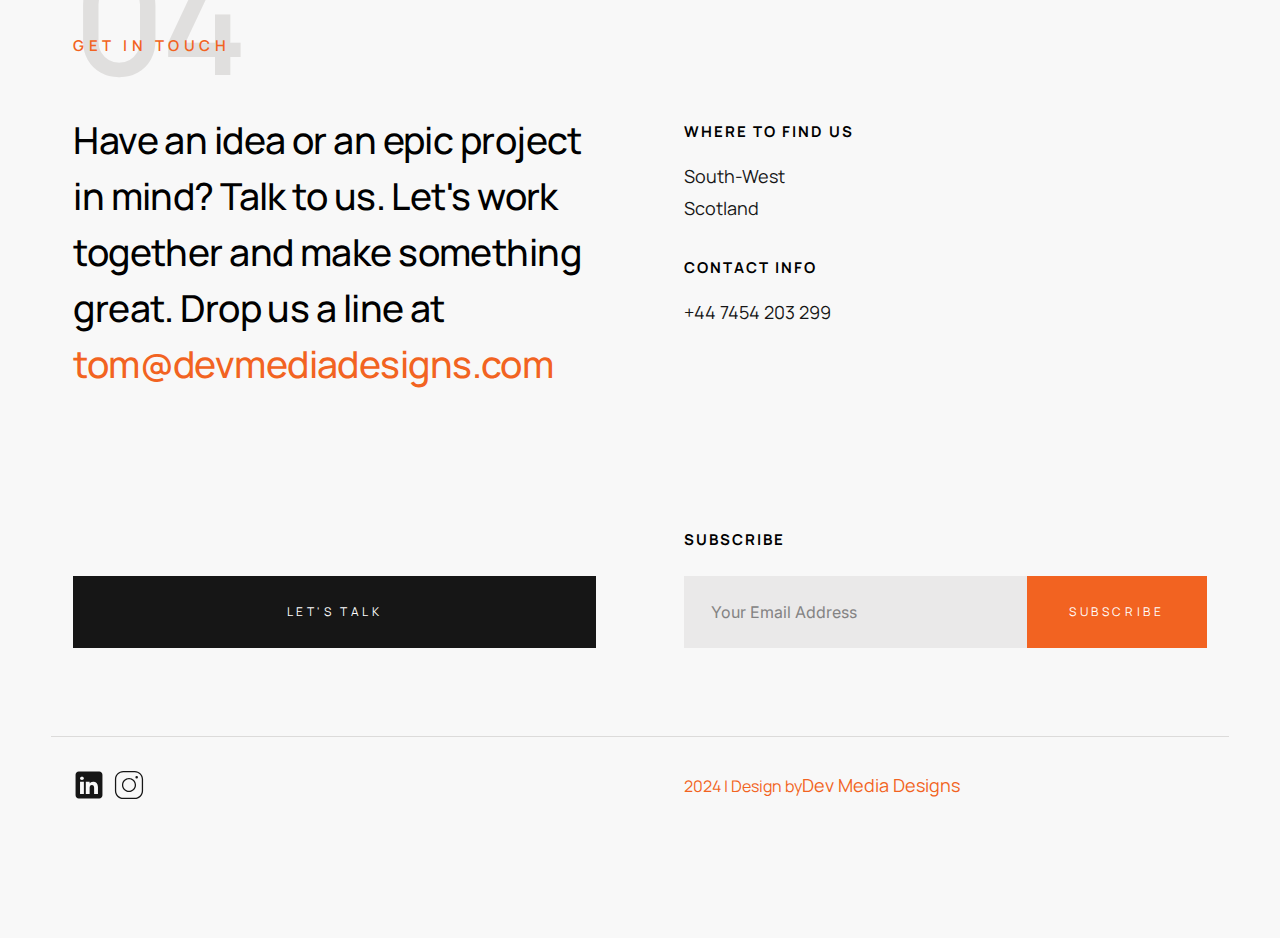
==== commit 6c45ba11: "Update index.html" ====
--- a/index.html
+++ b/index.html
@@ -6,7 +6,7 @@
     ================================================== -->
     <meta charset="utf-8">
     <meta name="viewport" content="width=device-width, initial-scale=1">
-    <meta property="og:image" content="https://tomburnsdigitalmarketing.pixieset.com/devmediadesigns/"/>
+    <meta property="og:image" content="https://devmediadesigns.com/images/DevMediaDesigns%20SM.png"/>
     <title>Dev Media Designs</title>
 
     <script>
@@ -70,21 +70,21 @@
                         <li><a href="#footer" class="smoothscroll">Contact</a></li>
                     </ul> 
                     <!-- s-header__menu-links -->
-                    <ul class="s-header__social">
+                    <ul class="s-header__social">                        
                         <li>
-                            <a href="http://www.linkedin.com">
-                                <svg xmlns="http://www.w3.org/2000/svg" width="24" height="24" viewBox="0 0 24 24" style="fill:rgba(0, 0, 0, 1);transform:;-ms-filter:"><path d="M20,3H4C3.447,3,3,3.448,3,4v16c0,0.552,0.447,1,1,1h8.615v-6.96h-2.338v-2.725h2.338v-2c0-2.325,1.42-3.592,3.5-3.592 c0.699-0.002,1.399,0.034,2.095,0.107v2.42h-1.435c-1.128,0-1.348,0.538-1.348,1.325v1.735h2.697l-0.35,2.725h-2.348V21H20 c0.553,0,1-0.448,1-1V4C21,3.448,20.553,3,20,3z"></path></svg>
-                                <span class="u-screen-reader-text">Linkedin</span>
+                            <a href="https://www.linkedin.com/in/tom-burns-641b572b9/">
+                                <svg xmlns="http://www.w3.org/2000/svg" x="0px" y="0px" width="50" height="50" viewBox="0 0 50 50" style="fill:#FFFFFF;">
+                                <path d="M41,4H9C6.24,4,4,6.24,4,9v32c0,2.76,2.24,5,5,5h32c2.76,0,5-2.24,5-5V9C46,6.24,43.76,4,41,4z M17,20v19h-6V20H17z M11,14.47c0-1.4,1.2-2.47,3-2.47s2.93,1.07,3,2.47c0,1.4-1.12,2.53-3,2.53C12.2,17,11,15.87,11,14.47z M39,39h-6c0,0,0-9.26,0-10 c0-2-1-4-3.5-4.04h-0.08C27,24.96,26,27.02,26,29c0,0.91,0,10,0,10h-6V20h6v2.56c0,0,1.93-2.56,5.81-2.56 c3.97,0,7.19,2.73,7.19,8.26V39z"></path>
+                                </svg>
+                                <span class="u-screen-reader-text">LinkedIn</span>
                             </a>
                         </li>
                         <li>
                             </a>
                         </li>
                         <li>
-                            <a href="http://www.instagram.com">
-                                <svg xmlns="http://www.w3.org/2000/svg" width="24" height="24" viewBox="0 0 24 24" style="fill:rgba(0, 0, 0, 1);transform:;-ms-filter:"><path d="M11.999,7.377c-2.554,0-4.623,2.07-4.623,4.623c0,2.554,2.069,4.624,4.623,4.624c2.552,0,4.623-2.07,4.623-4.624 C16.622,9.447,14.551,7.377,11.999,7.377L11.999,7.377z M11.999,15.004c-1.659,0-3.004-1.345-3.004-3.003 c0-1.659,1.345-3.003,3.004-3.003s3.002,1.344,3.002,3.003C15.001,13.659,13.658,15.004,11.999,15.004L11.999,15.004z"></path><circle cx="16.806" cy="7.207" r="1.078"></circle><path d="M20.533,6.111c-0.469-1.209-1.424-2.165-2.633-2.632c-0.699-0.263-1.438-0.404-2.186-0.42 c-0.963-0.042-1.268-0.054-3.71-0.054s-2.755,0-3.71,0.054C7.548,3.074,6.809,3.215,6.11,3.479C4.9,3.946,3.945,4.902,3.477,6.111 c-0.263,0.7-0.404,1.438-0.419,2.186c-0.043,0.962-0.056,1.267-0.056,3.71c0,2.442,0,2.753,0.056,3.71 c0.015,0.748,0.156,1.486,0.419,2.187c0.469,1.208,1.424,2.164,2.634,2.632c0.696,0.272,1.435,0.426,2.185,0.45 c0.963,0.042,1.268,0.055,3.71,0.055s2.755,0,3.71-0.055c0.747-0.015,1.486-0.157,2.186-0.419c1.209-0.469,2.164-1.424,2.633-2.633 c0.263-0.7,0.404-1.438,0.419-2.186c0.043-0.962,0.056-1.267,0.056-3.71s0-2.753-0.056-3.71C20.941,7.57,20.801,6.819,20.533,6.111z M19.315,15.643c-0.007,0.576-0.111,1.147-0.311,1.688c-0.305,0.787-0.926,1.409-1.712,1.711c-0.535,0.199-1.099,0.303-1.67,0.311 c-0.95,0.044-1.218,0.055-3.654,0.055c-2.438,0-2.687,0-3.655-0.055c-0.569-0.007-1.135-0.112-1.669-0.311 c-0.789-0.301-1.414-0.923-1.719-1.711c-0.196-0.534-0.302-1.099-0.311-1.669c-0.043-0.95-0.053-1.218-0.053-3.654 c0-2.437,0-2.686,0.053-3.655c0.007-0.576,0.111-1.146,0.311-1.687c0.305-0.789,0.93-1.41,1.719-1.712 c0.534-0.198,1.1-0.303,1.669-0.311c0.951-0.043,1.218-0.055,3.655-0.055c2.437,0,2.687,0,3.654,0.055 c0.571,0.007,1.135,0.112,1.67,0.311c0.786,0.303,1.407,0.925,1.712,1.712c0.196,0.534,0.302,1.099,0.311,1.669 c0.043,0.951,0.054,1.218,0.054,3.655c0,2.436,0,2.698-0.043,3.654H19.315z"></path></svg>
-                                <span class="u-screen-reader-text">Instagram</span>
-                            </a>
+                            <a href="https://www.instagram.com/devmediadesigns/">
+                                <svg xmlns="http://www.w3.org/2000/svg" x="0px" y="0px" width="50" height="50" viewBox="0 0 50 50" style="fill:#FFFFFF;"> <path d="M 16 3 C 8.8324839 3 3 8.8324839 3 16 L 3 34 C 3 41.167516 8.8324839 47 16 47 L 34 47 C 41.167516 47 47 41.167516 47 34 L 47 16 C 47 8.8324839 41.167516 3 34 3 L 16 3 z M 16 5 L 34 5 C 40.086484 5 45 9.9135161 45 16 L 45 34 C 45 40.086484 40.086484 45 34 45 L 16 45 C 9.9135161 45 5 40.086484 5 34 L 5 16 C 5 9.9135161 9.9135161 5 16 5 z M 37 11 A 2 2 0 0 0 35 13 A 2 2 0 0 0 37 15 A 2 2 0 0 0 39 13 A 2 2 0 0 0 37 11 z M 25 14 C 18.936712 14 14 18.936712 14 25 C 14 31.063288 18.936712 36 25 36 C 31.063288 36 36 31.063288 36 25 C 36 18.936712 31.063288 14 25 14 z M 25 16 C 29.982407 16 34 20.017593 34 25 C 34 29.982407 29.982407 34 25 34 C 20.017593 34 16 29.982407 16 25 C 16 20.017593 20.017593 16 25 16 z"></path> </svg>
                         </li>
                         <li>
                             <a href="">
@@ -710,19 +710,16 @@
                 <div class="column lg-6 tab-12 s-footer__bottom-left">
                     <ul class="s-footer__social">
                         <li>
-                            <a href="http://www.linkedin.com">
-                                <svg xmlns="http://www.w3.org/2000/svg" width="24" height="24" viewBox="0 0 24 24" style="fill:rgba(0, 0, 0, 1);transform:;-ms-filter:"><path d="M20,3H4C3.447,3,3,3.448,3,4v16c0,0.552,0.447,1,1,1h8.615v-6.96h-2.338v-2.725h2.338v-2c0-2.325,1.42-3.592,3.5-3.592 c0.699-0.002,1.399,0.034,2.095,0.107v2.42h-1.435c-1.128,0-1.348,0.538-1.348,1.325v1.735h2.697l-0.35,2.725h-2.348V21H20 c0.553,0,1-0.448,1-1V4C21,3.448,20.553,3,20,3z"></path></svg>
-                                <span class="u-screen-reader-text">Linkedin</span>
+                            <a href="https://www.linkedin.com/in/tom-burns-641b572b9/">
+                                <svg xmlns="http://www.w3.org/2000/svg" x="0px" y="0px" width="50" height="50" viewBox="0 0 50 50" style="fill:#FFFFFF;">
+                                <path d="M41,4H9C6.24,4,4,6.24,4,9v32c0,2.76,2.24,5,5,5h32c2.76,0,5-2.24,5-5V9C46,6.24,43.76,4,41,4z M17,20v19h-6V20H17z M11,14.47c0-1.4,1.2-2.47,3-2.47s2.93,1.07,3,2.47c0,1.4-1.12,2.53-3,2.53C12.2,17,11,15.87,11,14.47z M39,39h-6c0,0,0-9.26,0-10 c0-2-1-4-3.5-4.04h-0.08C27,24.96,26,27.02,26,29c0,0.91,0,10,0,10h-6V20h6v2.56c0,0,1.93-2.56,5.81-2.56 c3.97,0,7.19,2.73,7.19,8.26V39z"></path>
+                                </svg>
+                                <span class="u-screen-reader-text">LinkedIn</span>
                             </a>
                         </li>
                         <li>
-                            <a href="http://www.instagram.com">
-                                <svg xmlns="http://www.w3.org/2000/svg" width="24" height="24" viewBox="0 0 24 24" style="fill:rgba(0, 0, 0, 1);transform:;-ms-filter:"><path d="M11.999,7.377c-2.554,0-4.623,2.07-4.623,4.623c0,2.554,2.069,4.624,4.623,4.624c2.552,0,4.623-2.07,4.623-4.624 C16.622,9.447,14.551,7.377,11.999,7.377L11.999,7.377z M11.999,15.004c-1.659,0-3.004-1.345-3.004-3.003 c0-1.659,1.345-3.003,3.004-3.003s3.002,1.344,3.002,3.003C15.001,13.659,13.658,15.004,11.999,15.004L11.999,15.004z"></path><circle cx="16.806" cy="7.207" r="1.078"></circle><path d="M20.533,6.111c-0.469-1.209-1.424-2.165-2.633-2.632c-0.699-0.263-1.438-0.404-2.186-0.42 c-0.963-0.042-1.268-0.054-3.71-0.054s-2.755,0-3.71,0.054C7.548,3.074,6.809,3.215,6.11,3.479C4.9,3.946,3.945,4.902,3.477,6.111 c-0.263,0.7-0.404,1.438-0.419,2.186c-0.043,0.962-0.056,1.267-0.056,3.71c0,2.442,0,2.753,0.056,3.71 c0.015,0.748,0.156,1.486,0.419,2.187c0.469,1.208,1.424,2.164,2.634,2.632c0.696,0.272,1.435,0.426,2.185,0.45 c0.963,0.042,1.268,0.055,3.71,0.055s2.755,0,3.71-0.055c0.747-0.015,1.486-0.157,2.186-0.419c1.209-0.469,2.164-1.424,2.633-2.633 c0.263-0.7,0.404-1.438,0.419-2.186c0.043-0.962,0.056-1.267,0.056-3.71s0-2.753-0.056-3.71C20.941,7.57,20.801,6.819,20.533,6.111z M19.315,15.643c-0.007,0.576-0.111,1.147-0.311,1.688c-0.305,0.787-0.926,1.409-1.712,1.711c-0.535,0.199-1.099,0.303-1.67,0.311 c-0.95,0.044-1.218,0.055-3.654,0.055c-2.438,0-2.687,0-3.655-0.055c-0.569-0.007-1.135-0.112-1.669-0.311 c-0.789-0.301-1.414-0.923-1.719-1.711c-0.196-0.534-0.302-1.099-0.311-1.669c-0.043-0.95-0.053-1.218-0.053-3.654 c0-2.437,0-2.686,0.053-3.655c0.007-0.576,0.111-1.146,0.311-1.687c0.305-0.789,0.93-1.41,1.719-1.712 c0.534-0.198,1.1-0.303,1.669-0.311c0.951-0.043,1.218-0.055,3.655-0.055c2.437,0,2.687,0,3.654,0.055 c0.571,0.007,1.135,0.112,1.67,0.311c0.786,0.303,1.407,0.925,1.712,1.712c0.196,0.534,0.302,1.099,0.311,1.669 c0.043,0.951,0.054,1.218,0.054,3.655c0,2.436,0,2.698-0.043,3.654H19.315z"></path></svg>
-                                <span class="u-screen-reader-text">Instagram</span>
-                            </a>
-                        </li>
-                        <li>
-                        <img src="images/DevMediaDesigns SM.png" alt="Dev Media Designs Logo" width="35" height="60">
+                            <a href="https://www.instagram.com/devmediadesigns/">
+                                <svg xmlns="http://www.w3.org/2000/svg" x="0px" y="0px" width="50" height="50" viewBox="0 0 50 50" style="fill:#FFFFFF;"> <path d="M 16 3 C 8.8324839 3 3 8.8324839 3 16 L 3 34 C 3 41.167516 8.8324839 47 16 47 L 34 47 C 41.167516 47 47 41.167516 47 34 L 47 16 C 47 8.8324839 41.167516 3 34 3 L 16 3 z M 16 5 L 34 5 C 40.086484 5 45 9.9135161 45 16 L 45 34 C 45 40.086484 40.086484 45 34 45 L 16 45 C 9.9135161 45 5 40.086484 5 34 L 5 16 C 5 9.9135161 9.9135161 5 16 5 z M 37 11 A 2 2 0 0 0 35 13 A 2 2 0 0 0 37 15 A 2 2 0 0 0 39 13 A 2 2 0 0 0 37 11 z M 25 14 C 18.936712 14 14 18.936712 14 25 C 14 31.063288 18.936712 36 25 36 C 31.063288 36 36 31.063288 36 25 C 36 18.936712 31.063288 14 25 14 z M 25 16 C 29.982407 16 34 20.017593 34 25 C 34 29.982407 29.982407 34 25 34 C 20.017593 34 16 29.982407 16 25 C 16 20.017593 20.017593 16 25 16 z"></path> </svg>
                         </li>
                     </ul>
                 </div>
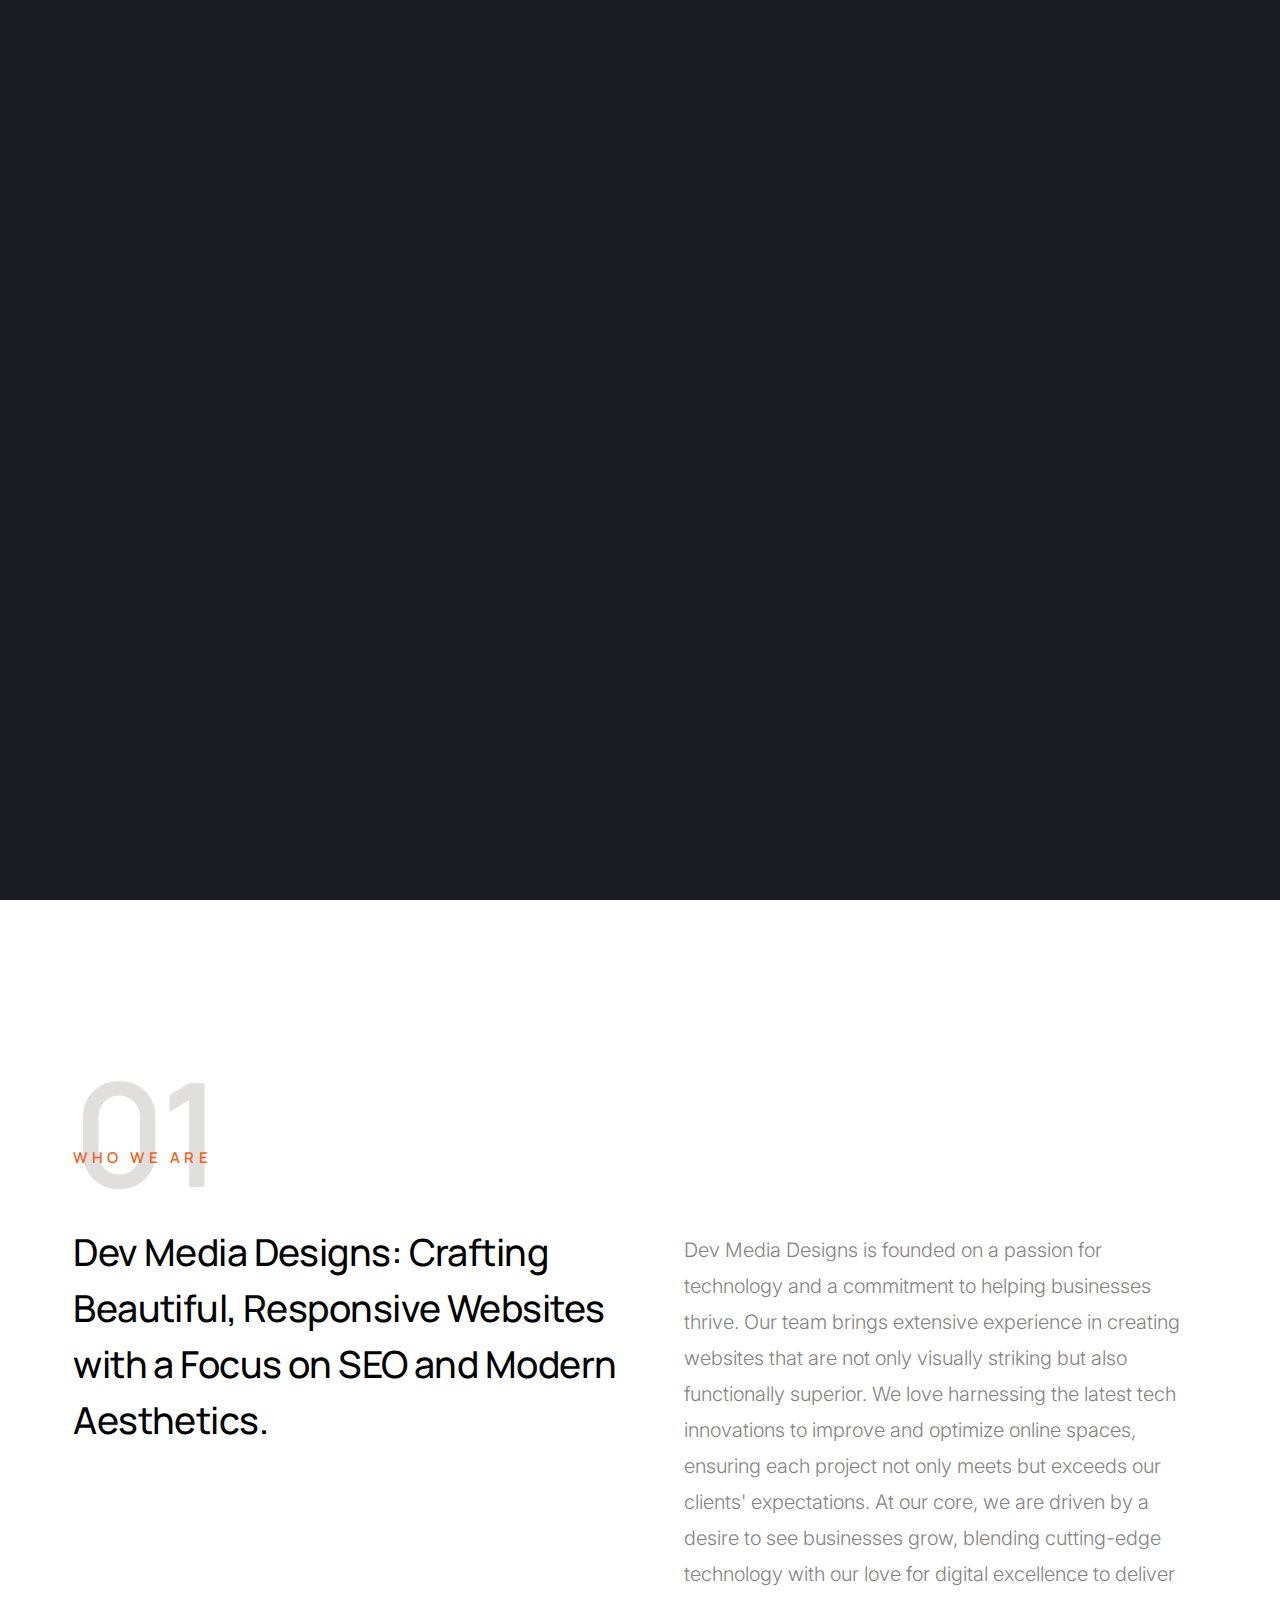
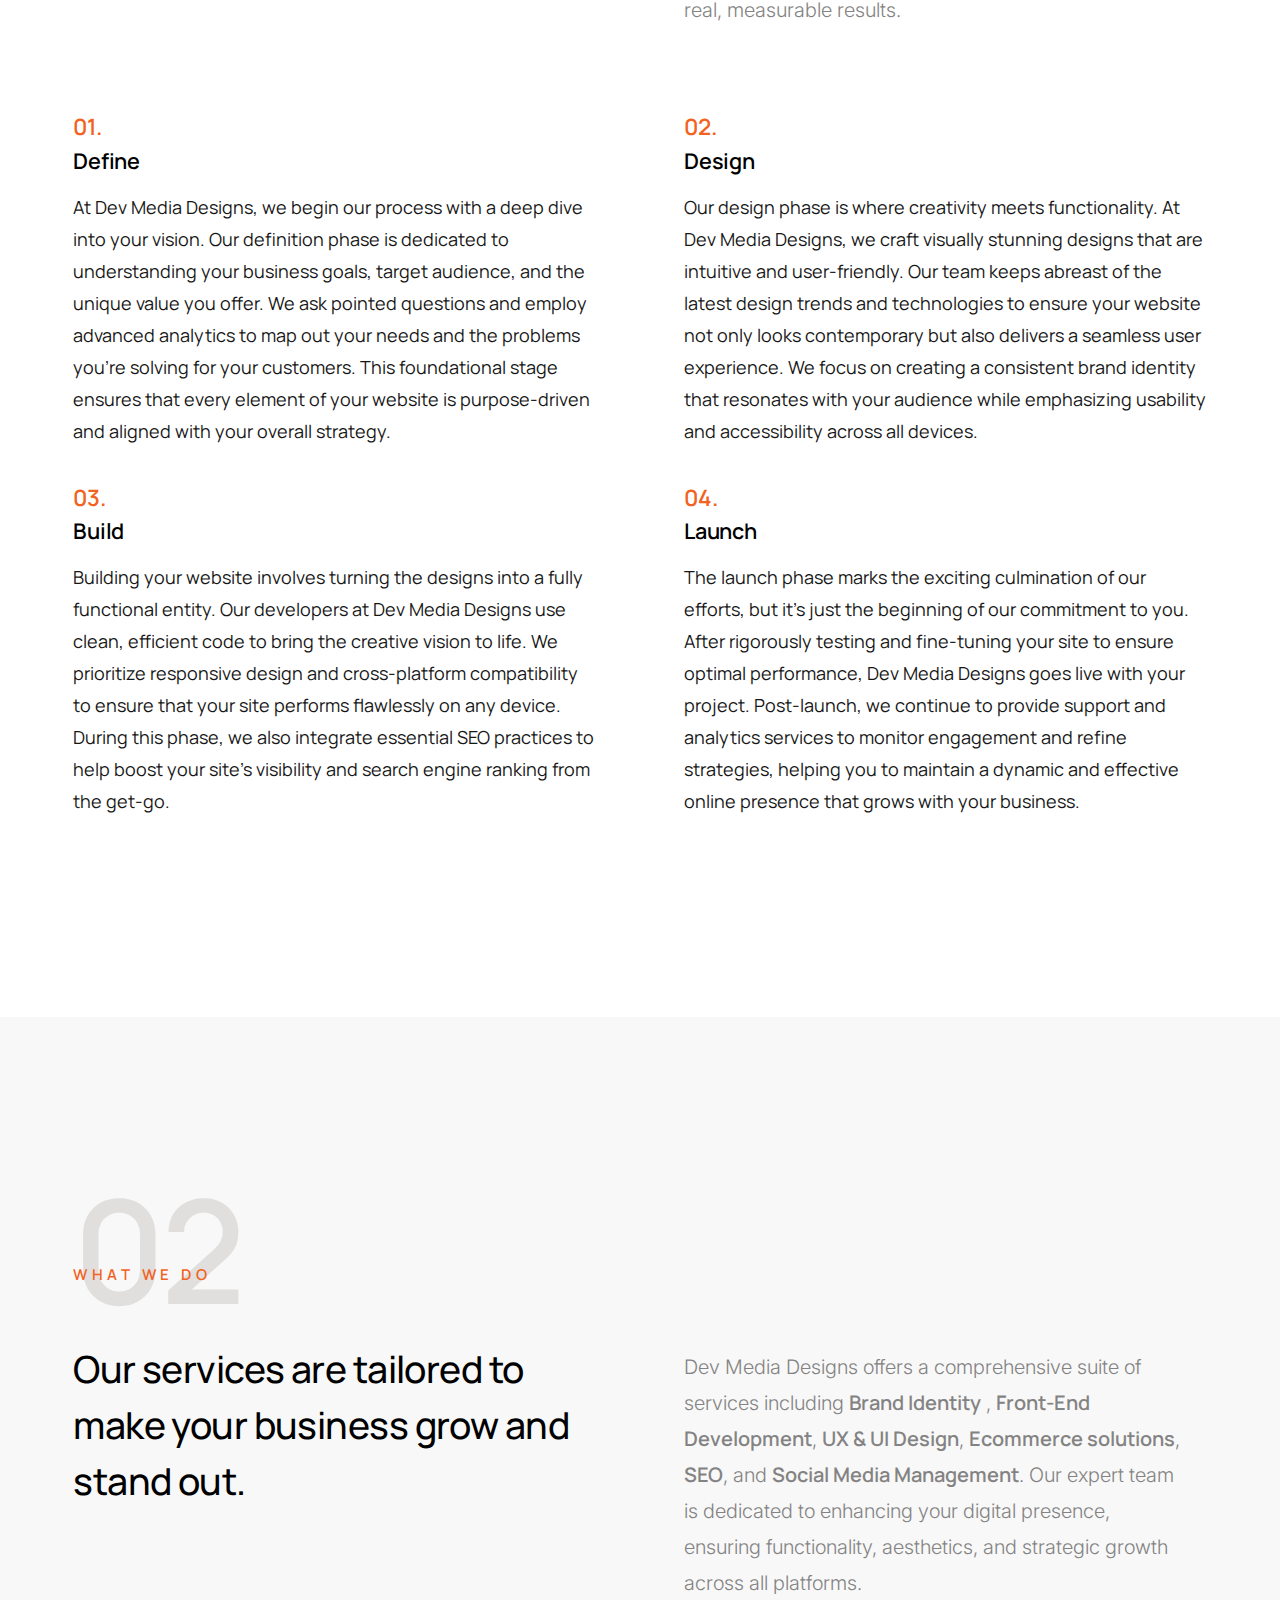
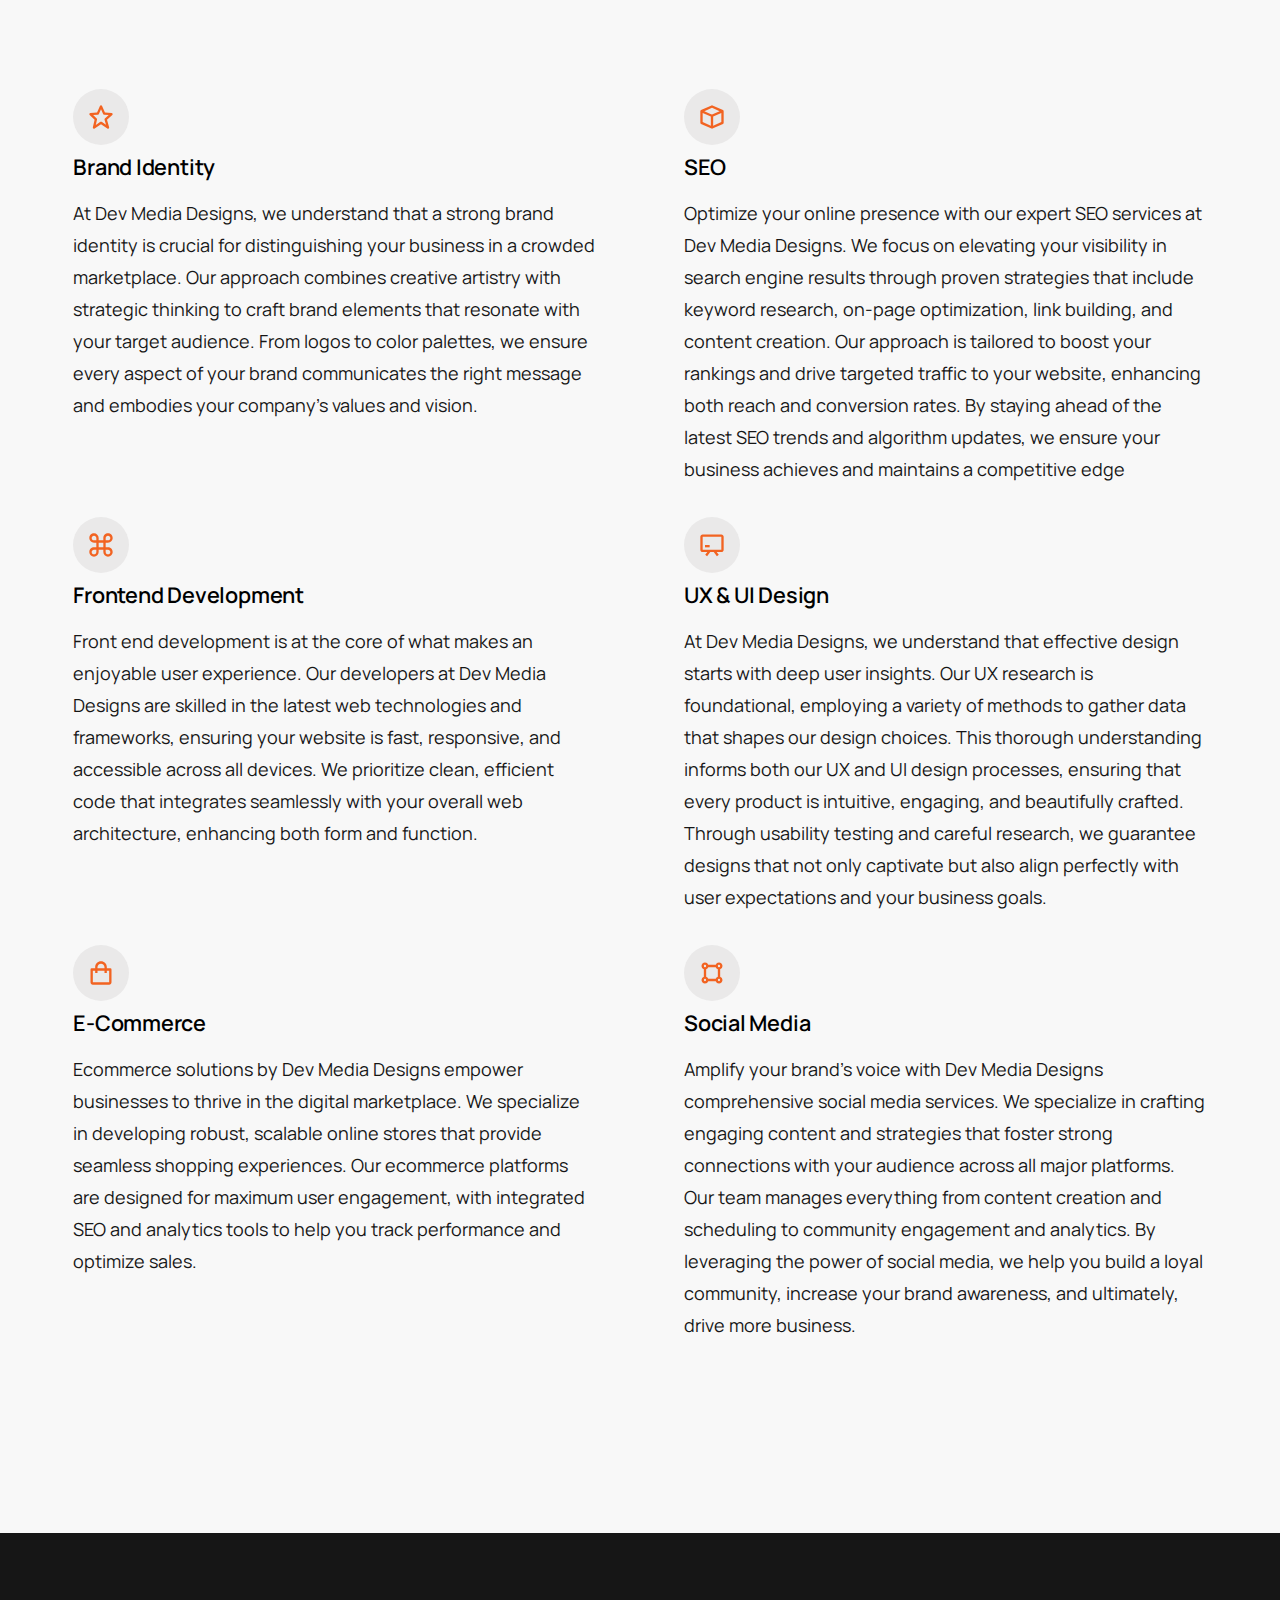
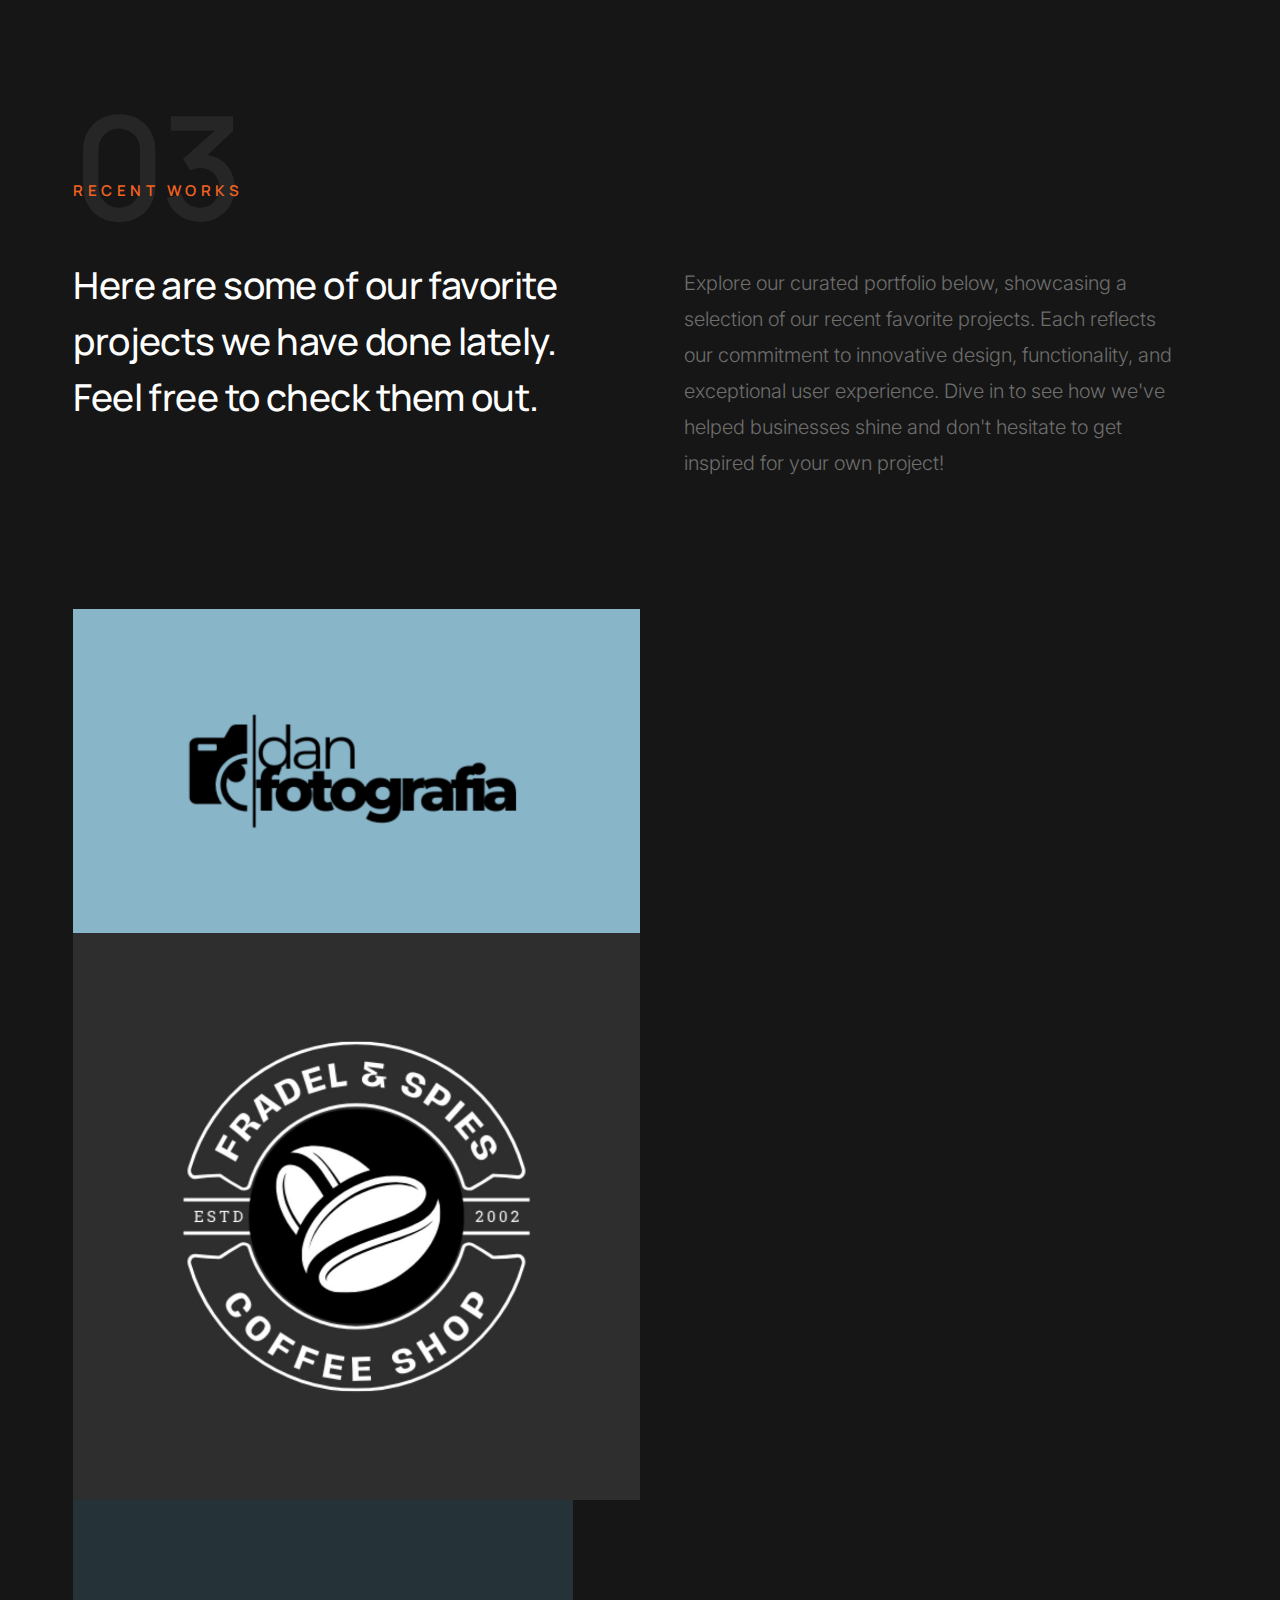
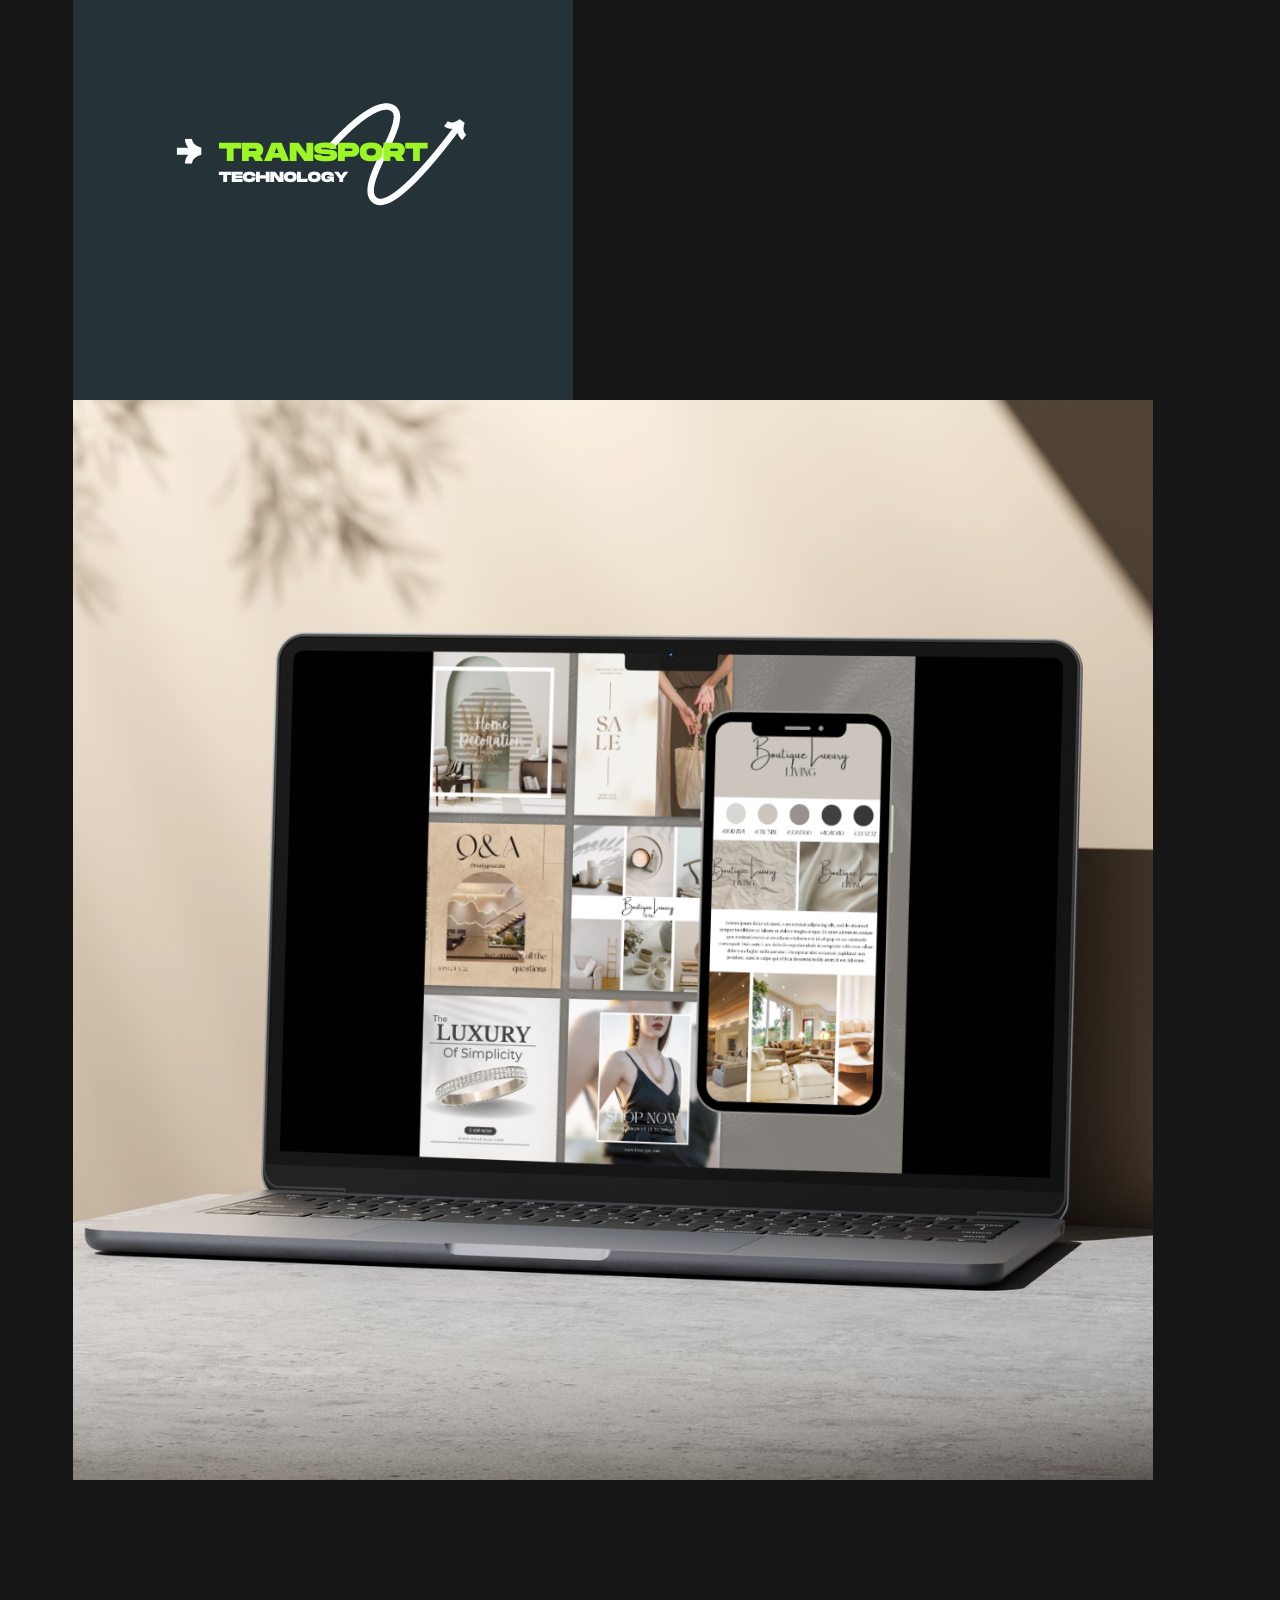
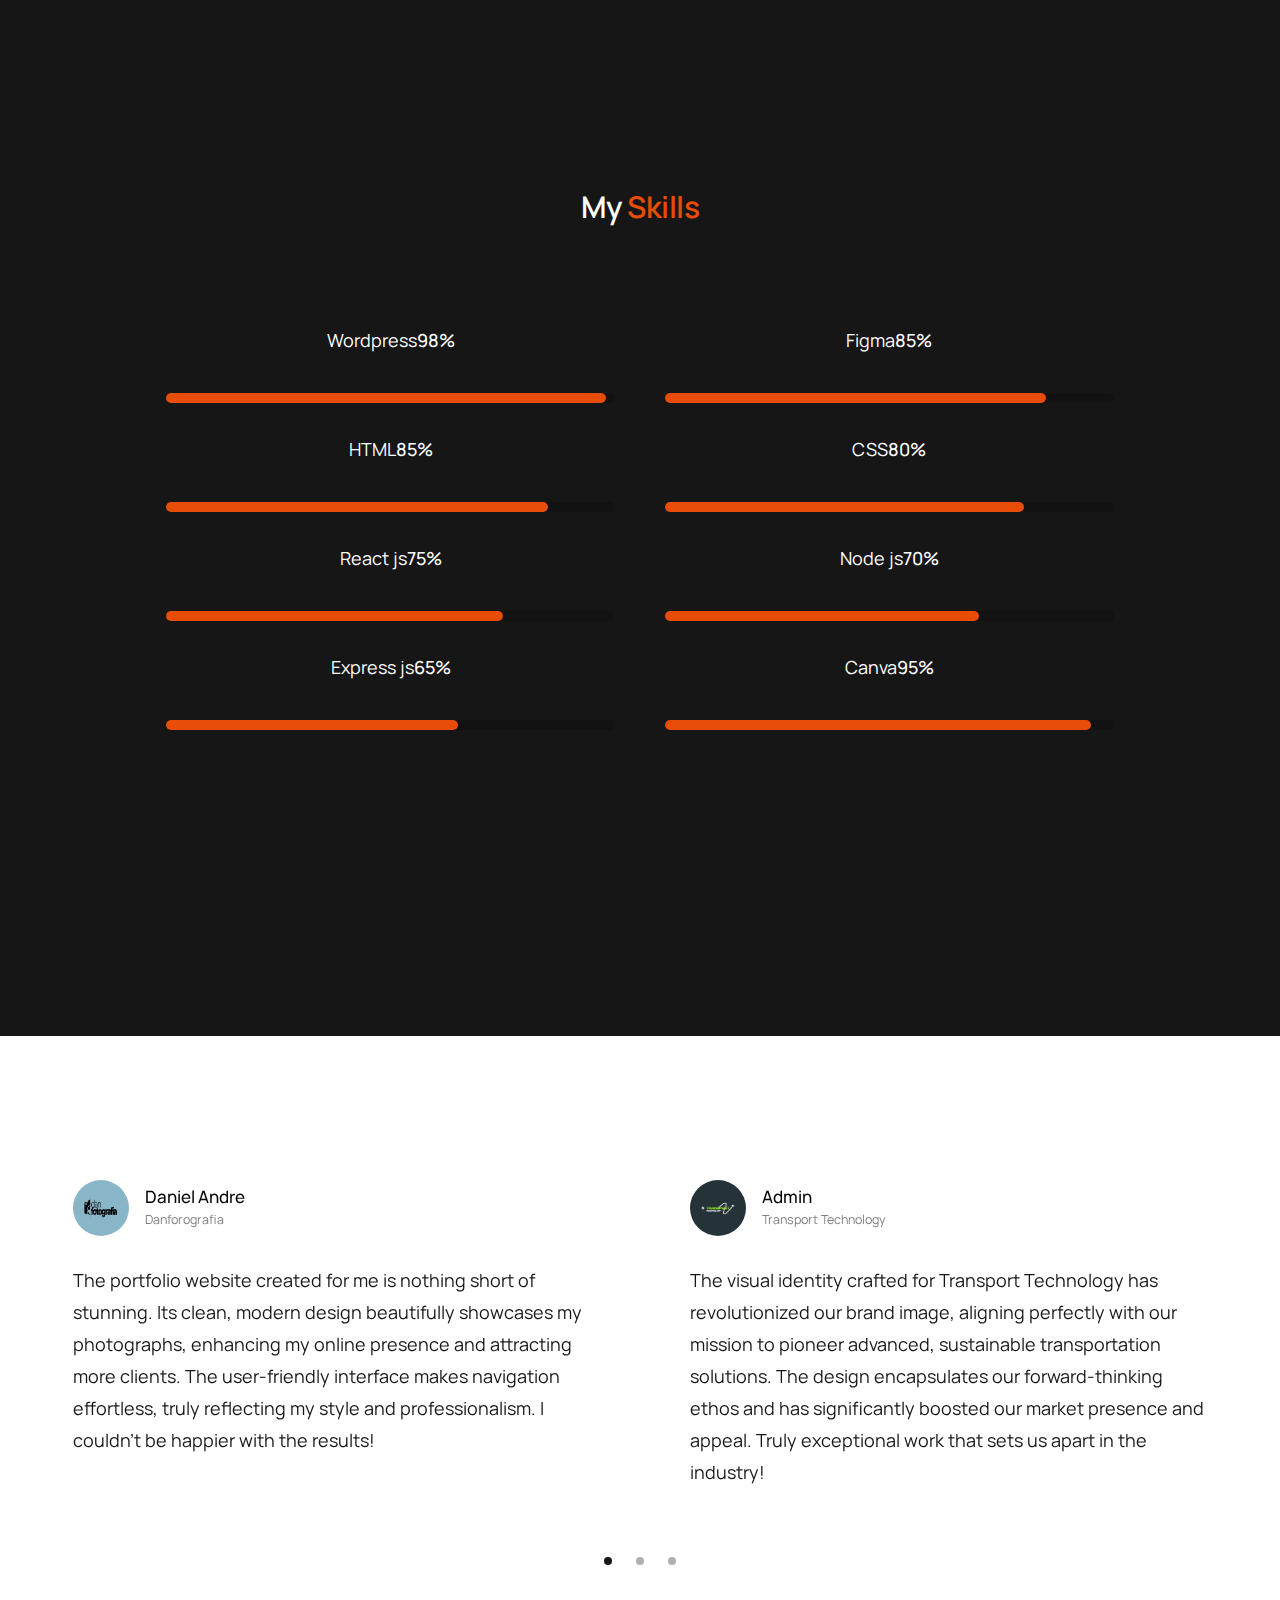
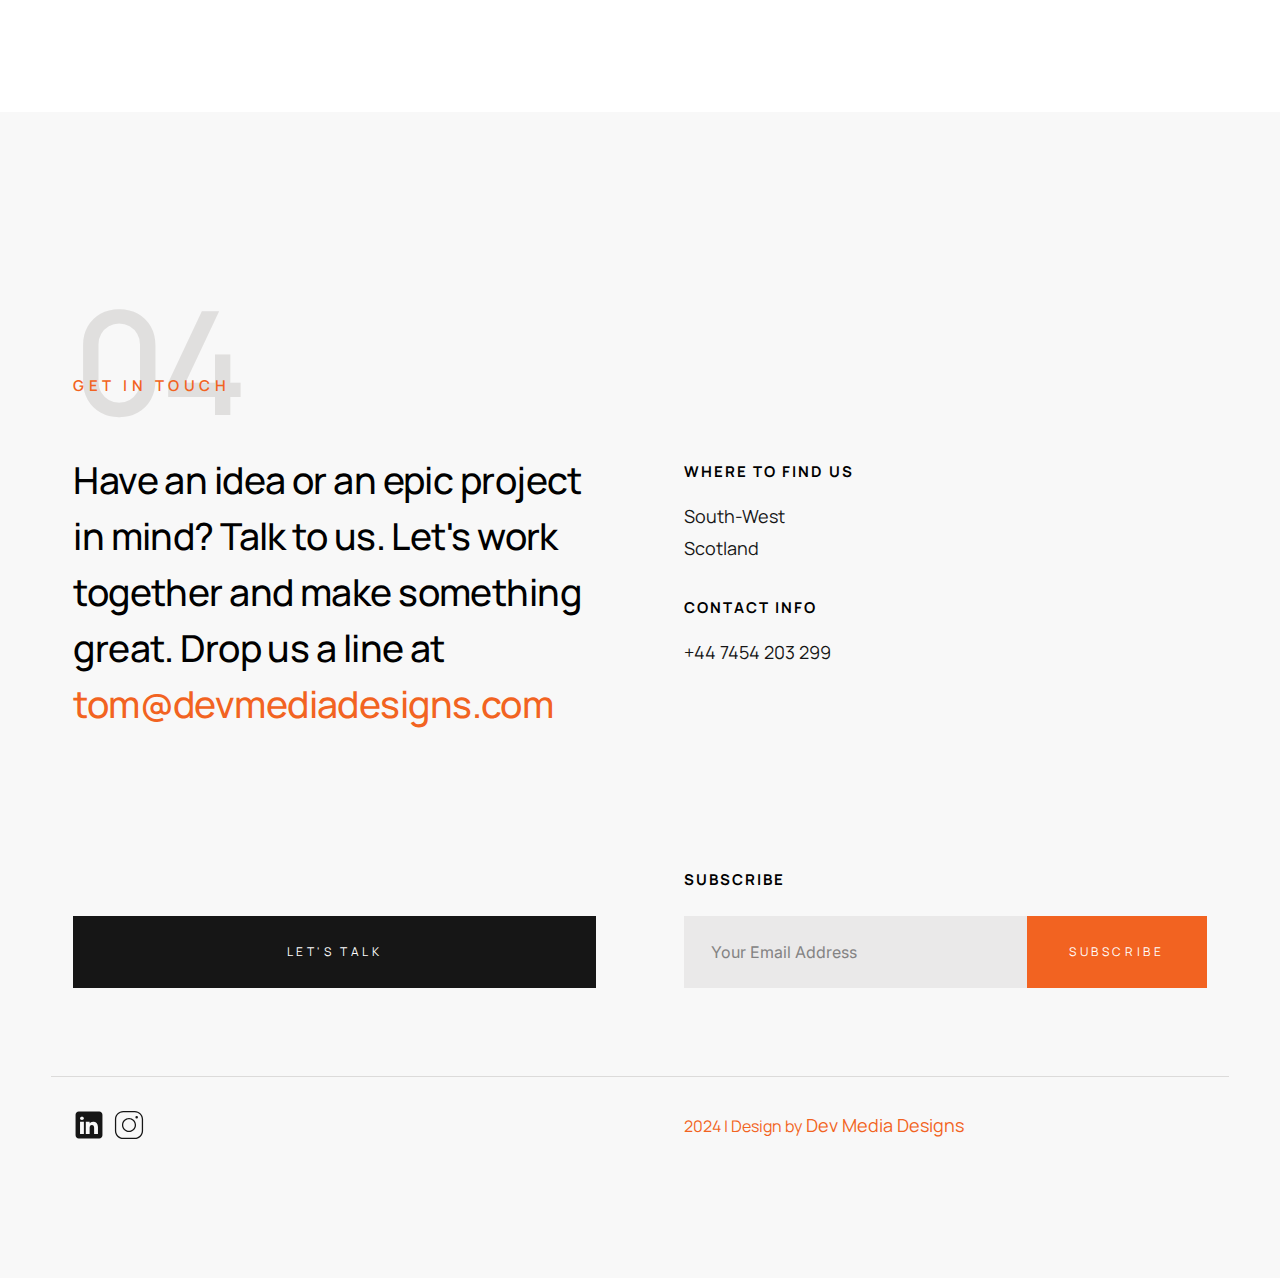
==== commit 606838ad: "Latest updated flag cottage project etc" ====
--- a/index.html
+++ b/index.html
@@ -6,7 +6,6 @@
     ================================================== -->
     <meta charset="utf-8">
     <meta name="viewport" content="width=device-width, initial-scale=1">
-    <meta property="og:image" content="https://devmediadesigns.com/images/DevMediaDesigns%20SM.png"/>
     <title>Dev Media Designs</title>
 
     <script>
@@ -425,11 +424,11 @@
                             <article class="brick entry">
                                 <a href="#modal-05" class="entry__link">
                                     <div class="entry__thumb">
-                                        <img src="images/SEO 1.png" alt="">
+                                        <img src="images/Logo Flag Cottage.png" alt="">
                                     </div>
                                     <div class="entry__info">
-                                        <div class="entry__cat">SEO</div>
-                                        <h4 class="entry__title">Multiple Clients</h4>
+                                        <div class="entry__cat">Web Design</div>
+                                        <h4 class="entry__title">Flag Cottage</h4>
                                     </div>
                                 </a>
                             </article> <!-- entry -->
@@ -437,7 +436,7 @@
                             <article class="brick entry">
                                 <a href="#modal-06" class="entry__link">
                                     <div class="entry__thumb">
-                                        <img src="images/Detailingtom 2.png" alt="">
+                                        <img src="images/DetailingTom 2.png" alt="">
                                     </div>
                                     <div class="entry__info">
                                         <div class="entry__cat">Web Design</div>
@@ -459,7 +458,8 @@
             
                         <div class="modal-popup__desc">
                             <h5>Danfotografia</h5>
-                            <p>We designed a comprehensive website featuring an intuitive booking system, integrated shop, and mobile responsiveness. </p>
+                            <p>We designed a comprehensive website featuring an intuitive booking system, integrated shop, and mobile responsiveness. 
+                                This project highlights our expertise in creating functional and visually appealing digital solutions for diverse business needs.</p>
                             <ul class="modal-popup__cat">
                                 <li>UX Research</li>
                                 <li>Frontend Design</li>
@@ -477,14 +477,14 @@
             
                         <div class="modal-popup__desc">
                             <h5>Fradle & Spies Coffee Shop</h5>
-                            <p>Created a full wireframe, Sitemap & fully custom design for both desktop and mobile that is both modern and easy to use</p>
+                            <p>Created a fully responsive web design that is both modern and easy to use</p>
                             <ul class="modal-popup__cat">
                                 <li>UX Design</li>
                                 <li>Frontend Design</li>
                             </ul>
                         </div>
             
-                        <a href="https://www.devmediadesigns.com" class="modal-popup__details">Project link</a>
+                        <a href="https://www.behance.net/" class="modal-popup__details">Project link</a>
                     </div>
                 </div> <!-- end modal -->
 
@@ -500,7 +500,7 @@
                             </ul>
                         </div>
             
-                        <a href="https://www.devmediadesigns.com" class="modal-popup__details">Project link</a>
+                        <a href="https://www.behance.net/" class="modal-popup__details">Project link</a>
                     </div>
                 </div> <!-- end modal -->
 
@@ -510,41 +510,47 @@
             
                         <div class="modal-popup__desc">
                             <h5>Boutique Luxury Living</h5>
-                            <p>I developed a comprehensive social media strategy for Luxury Boutique Living, focusing on elevating brand awareness and engaging a high-end audience. </p>
+                            <p>I developed a comprehensive social media strategy for Luxury Boutique Living, focusing on elevating brand awareness and engaging a high-end audience. 
+                                This campaign showcases my expertise in crafting visually appealing content and targeted promotions that enhance the online presence and allure of luxury brands.</p>
                             <ul class="modal-popup__cat">
                                 <li>Social Media</li>
                             </ul>
                         </div>
             
-                        <a href="https://www.devmediadesigns.com" class="modal-popup__details">Project link</a>
+                        <a href="https://www.behance.net/" class="modal-popup__details">Project link</a>
                     </div>
                 </div> <!-- end modal -->
 
                 <div id="modal-05" hidden>
                     <div class="modal-popup">
 
-                        <img src="images/SEO 2.png" alt="">
+                        <img src="images/Flag Cottage Mockup.png" alt="">
             
                         <div class="modal-popup__desc">
-                            <h5>SEO - Multiple Clients</h5>
-                            <p>We execute a targeted SEO strategy to optimize web content, improve search rankings, and significantly increase organic reach. </p>
+                            <h5>Flag Cottage</h5>
+                            <p>Flag Cottage new website is a showcase of modern web design and development. 
+                                It features a responsive design, enhanced accessibility, and integrated SEO for improved visibility. The project included custom email setup, secure hosting, and domain management. Additionally, a robust booking system and comprehensive brand design were implemented. 
+                                </p>
                             <ul class="modal-popup__cat">
+                                <li>Frontend Design</li>
+                                <li>Frontend Development</li>
                                 <li>SEO</li>
+                                <li>Brand Design</li>                                
                             </ul>
                         </div>
             
-                        <a href="https://www.devmediadesigns.com/" class="modal-popup__details">Project link</a>
+                        <a href="https://www.flagcottage.co.uk" class="modal-popup__details">Project link</a>
                     </div>
                 </div> <!-- end modal -->
 
                 <div id="modal-06" hidden>
                     <div class="modal-popup">
-
-                        <img src="images/DetailingTom 1.png" alt="">
+                        <img src="images/Detailingtom 1.png"alt="">
             
                         <div class="modal-popup__desc">
-                            <h5>Web Design</h5>
-                            <p>We designed a comprehensive website featuring an intuitive booking system, gallery, and mobile responsiveness. </p>
+                            <h5>DetailingTom</h5>
+                            <p>We designed a comprehensive website featuring an intuitive booking system, Instagram Gallery, and mobile responsiveness. 
+                                This project highlights our expertise in creating functional and visually appealing digital solutions for diverse business needs.</p>
                             <ul class="modal-popup__cat">
                                 <li>UX Research</li>
                                 <li>Frontend Design</li>
@@ -552,15 +558,94 @@
                             </ul>
                         </div>
             
-                        <a href="https://www.detailingtom.com" class="modal-popup__details">Project link</a>
-                    </div>
-                </div>  <!-- end modal -->
-
-
-                <!-- clients
+                        <a href="https://detailingtom.com/" class="modal-popup__details">Project link</a>
+                    </div>
+                </div> <!-- end modal -->
+
+
+                <!-- Skills
                 -------------------------------------------- -->
-                 <!-- end s-clients -->
-        
+                 <!-- end skills -->
+                 <div class="skills_section">
+                    <div class="skills_head">
+                        <h2>My <span>Skills</span></h2>                        
+                    </div>
+            
+                    <div class="skills_main">
+                        <div class="skill_bar">
+                            <div class="info">
+                                <p>Wordpress</p>
+                                <P>98%</P>
+                            </div>
+                            <div class="bar">
+                                <span class="html"></span>
+                            </div>
+                        </div>
+                        <div class="skill_bar">
+                            <div class="info">
+                                <p>Figma</p>
+                                <P>85%</P>
+                            </div>
+                            <div class="bar">
+                                <span class="css"></span>
+                            </div>
+                        </div>
+                        <div class="skill_bar">
+                            <div class="info">
+                                <p>HTML</p>
+                                <P>85%</P>
+                            </div>
+                            <div class="bar">
+                                <span class="sass"></span>
+                            </div>
+                        </div>
+                        <div class="skill_bar">
+                            <div class="info">
+                                <p>CSS</p>
+                                <P>80%</P>
+                            </div>
+                            <div class="bar">
+                                <span class="js"></span>
+                            </div>
+                        </div>
+                        <div class="skill_bar">
+                            <div class="info">
+                                <p>React js</p>
+                                <P>75%</P>
+                            </div>
+                            <div class="bar">
+                                <span class="react"></span>
+                            </div>
+                        </div>
+                        <div class="skill_bar">
+                            <div class="info">
+                                <p>Node js</p>
+                                <P>70%</P>
+                            </div>
+                            <div class="bar">
+                                <span class="node"></span>
+                            </div>
+                        </div>
+                        <div class="skill_bar">
+                            <div class="info">
+                                <p>Express js</p>
+                                <P>65%</P>
+                            </div>
+                            <div class="bar">
+                                <span class="express"></span>
+                            </div>
+                        </div>
+                        <div class="skill_bar">
+                            <div class="info">
+                                <p>Canva</p>
+                                <P>95%</P>
+                            </div>
+                            <div class="bar">
+                                <span class="mongo"></span>
+                            </div>
+                        </div>
+                    </div>
+                </div>
             
             </section>
 
@@ -726,7 +811,7 @@
 
                 <div class="column lg-6 tab-12 s-footer__bottom-right">
                     <div class="ss-copyright">
-                        <span>2024 | Design by <a href="https://DevMediaDesigns.com/">Dev Media Designs </a></span>
+                        <span>2024 | Design by <a href="https://DevMediaDesigns.com/"> Dev Media Designs </a></span>
                     </div>
                 </div>
 
@@ -747,4 +832,4 @@
     <script src="js/main.js"></script>
 
 </body>
-</html>
+</html>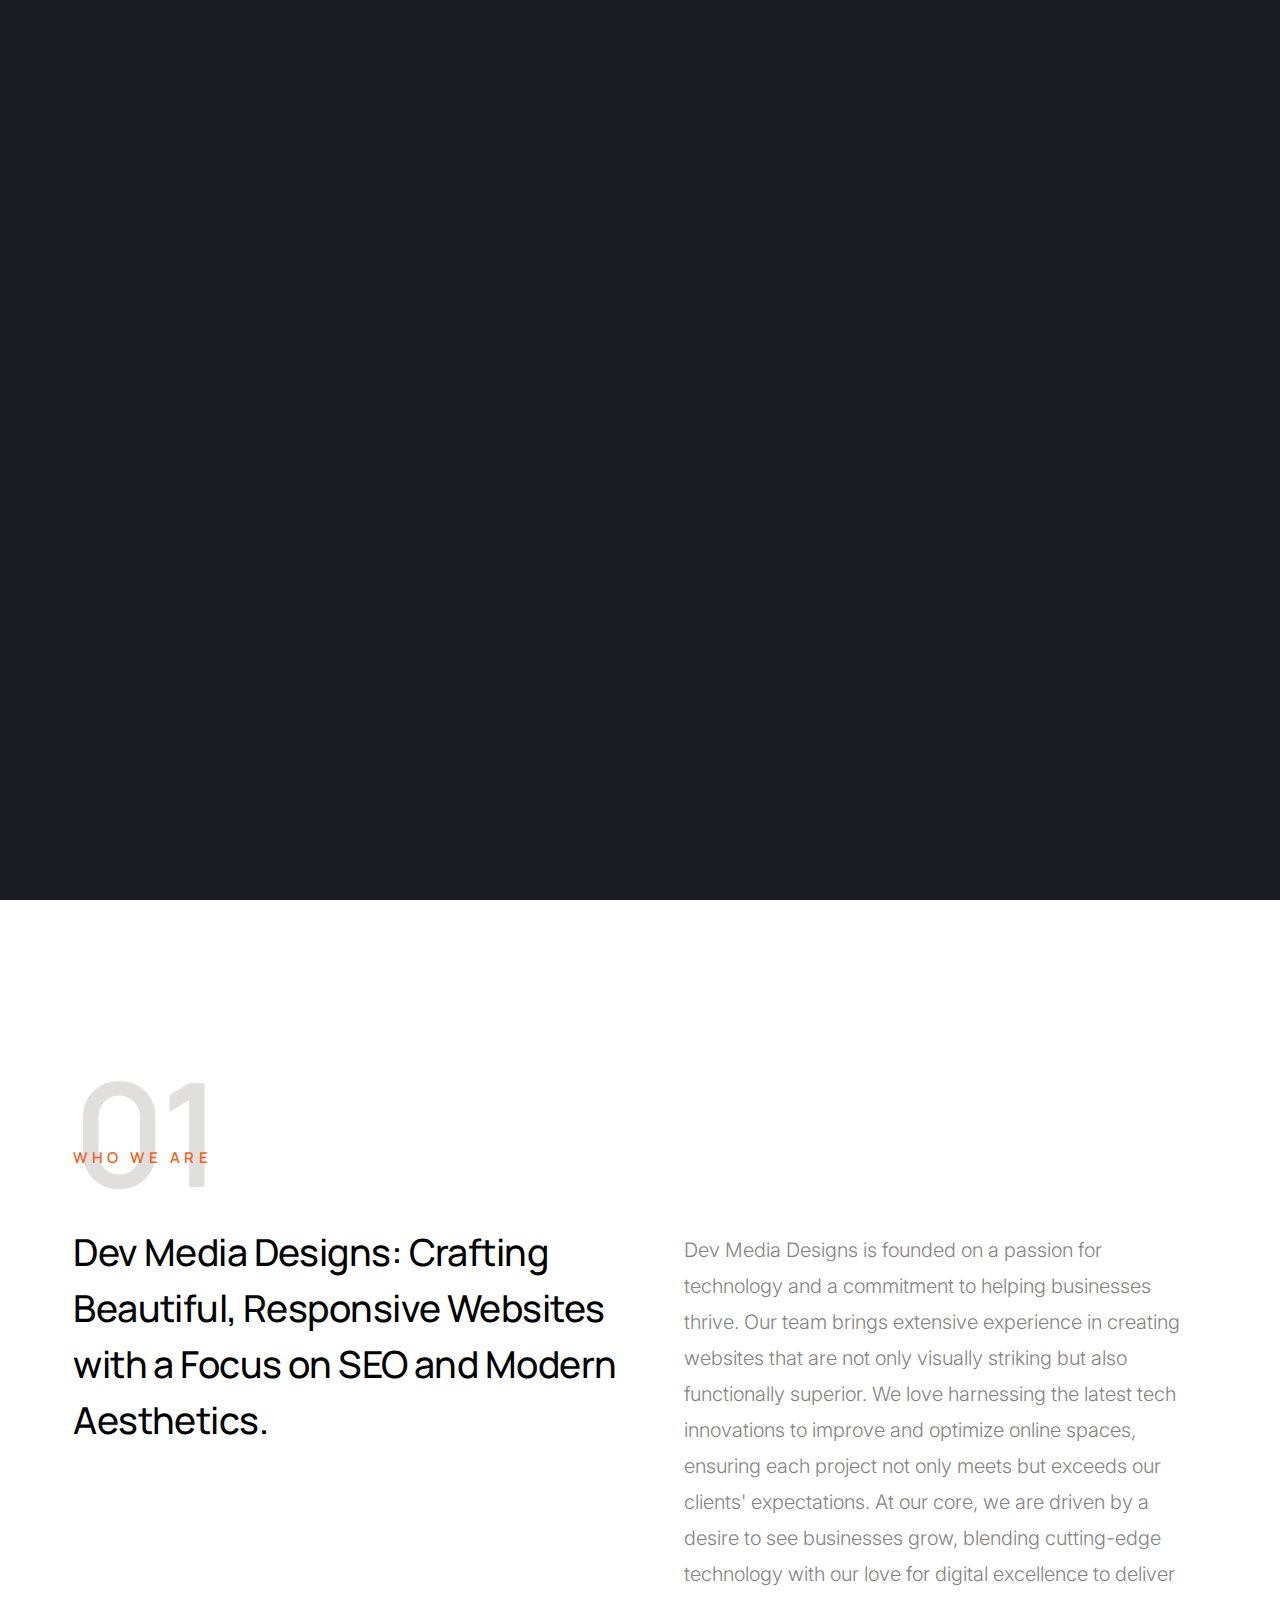
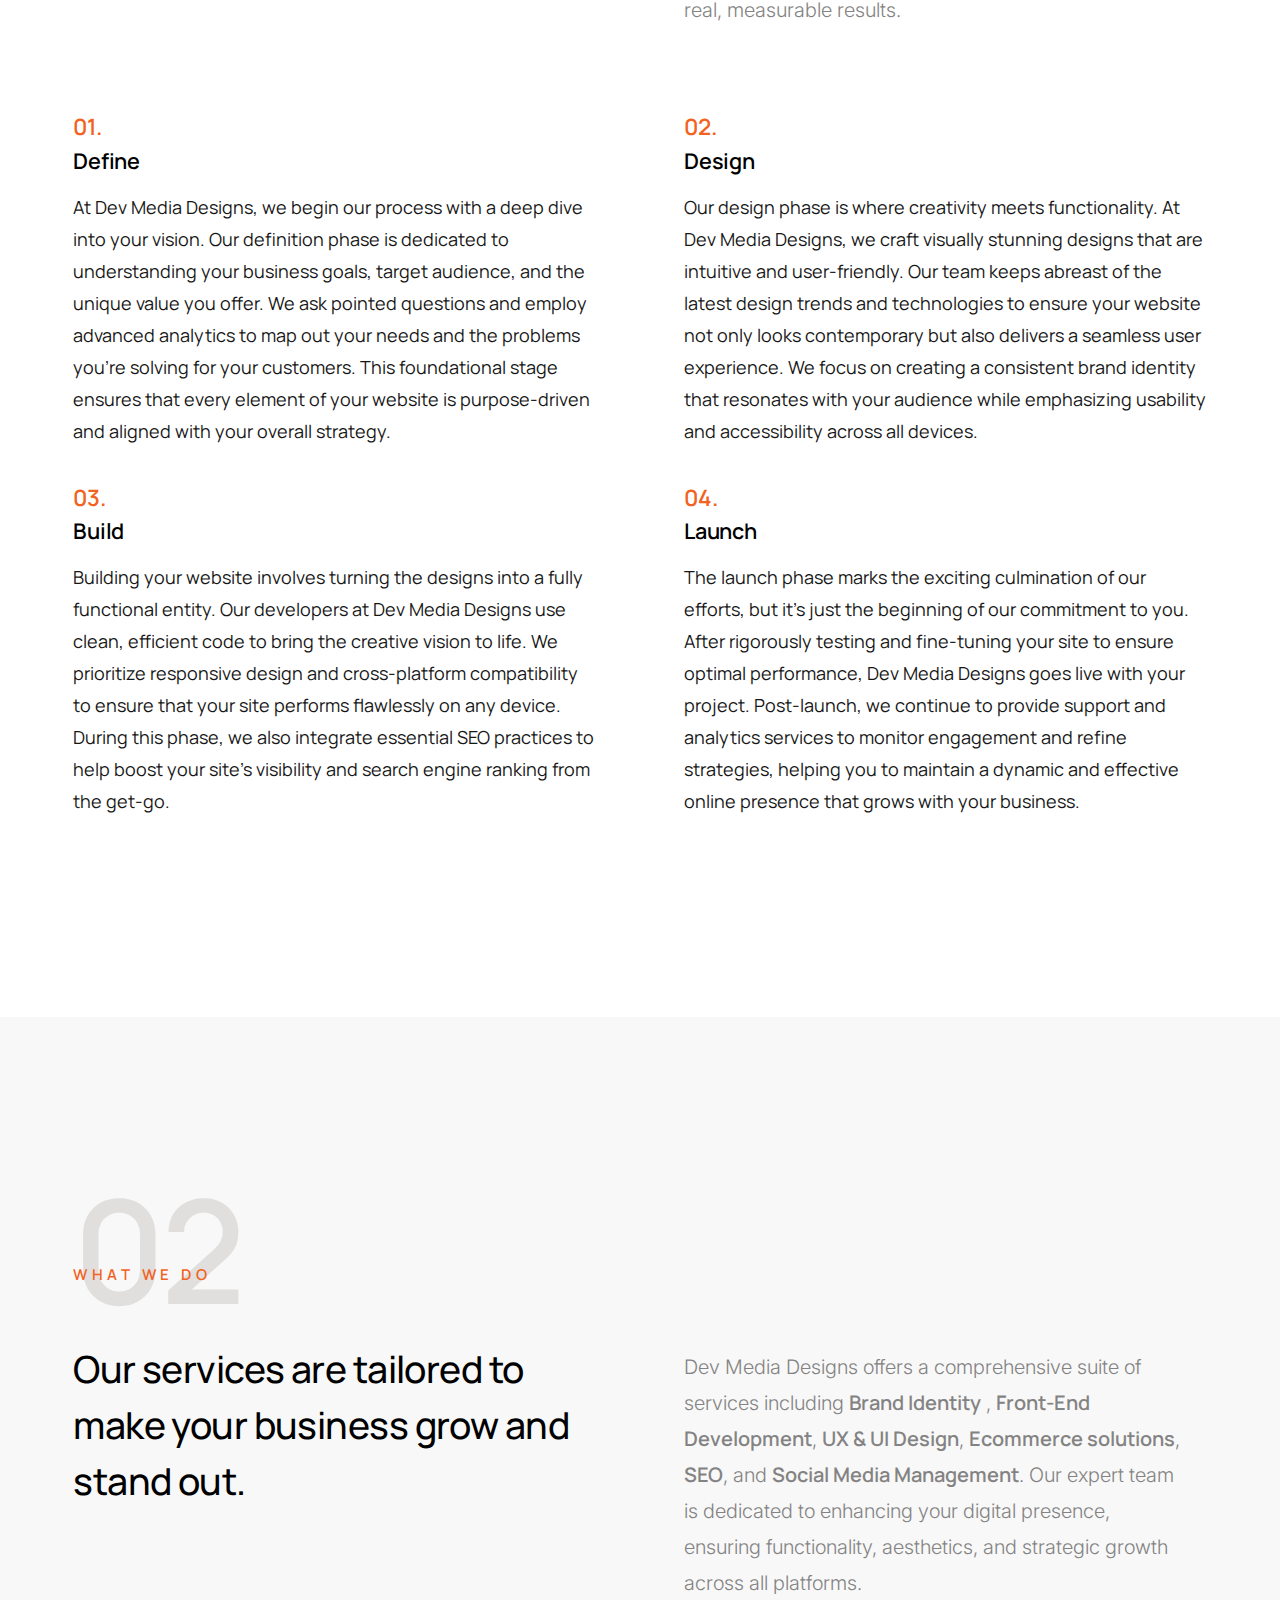
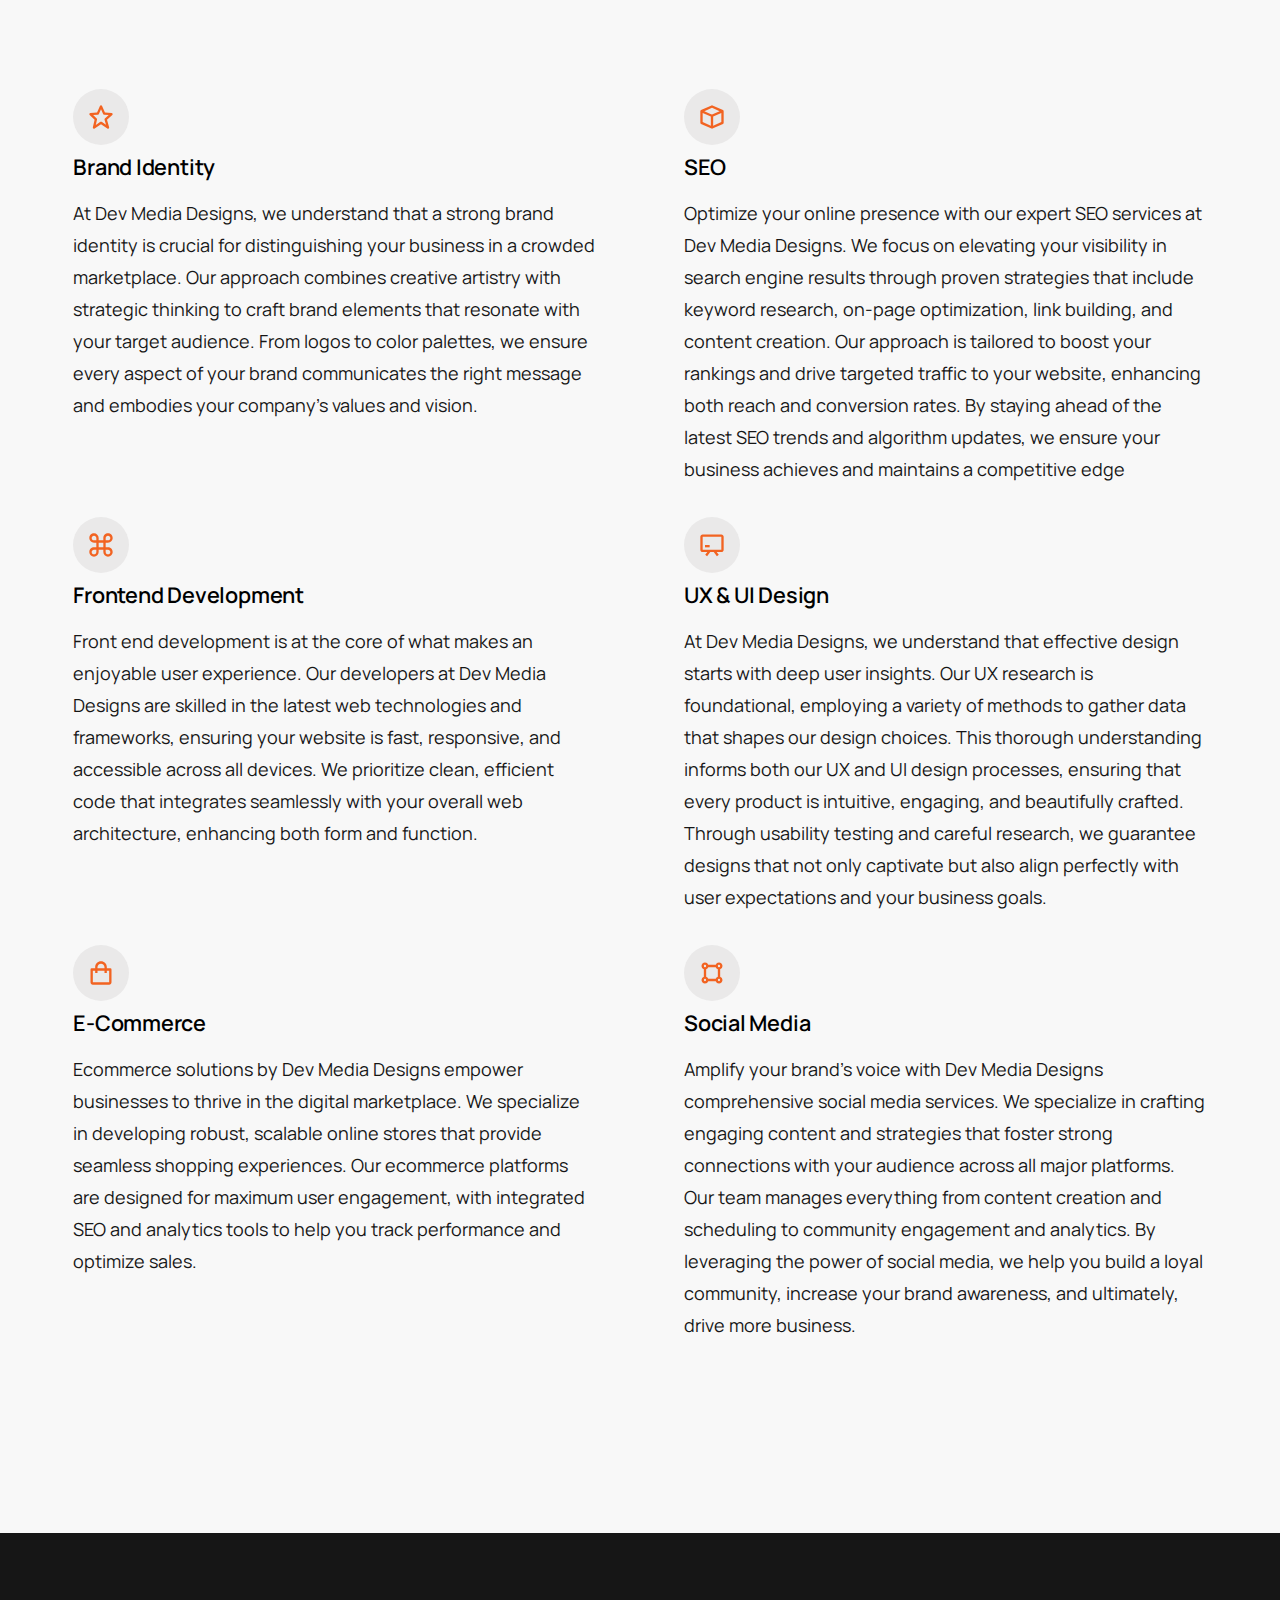
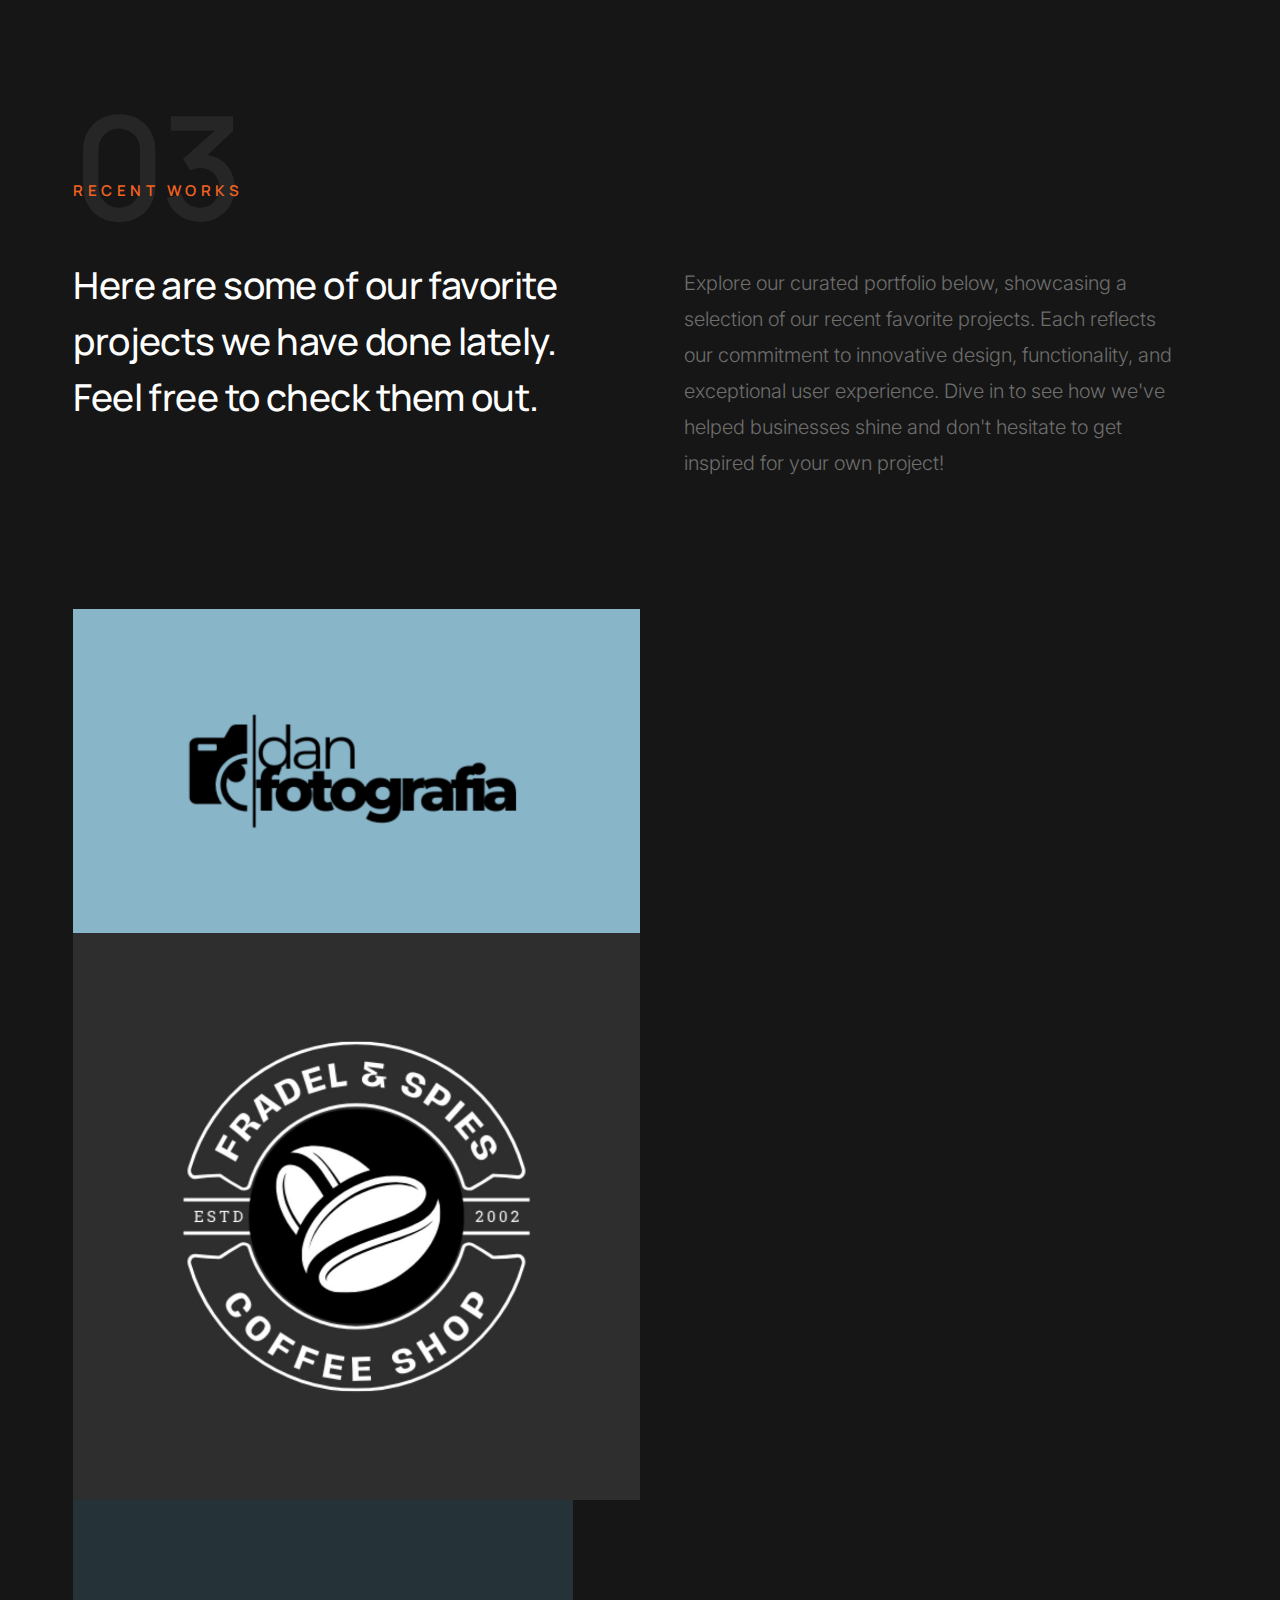
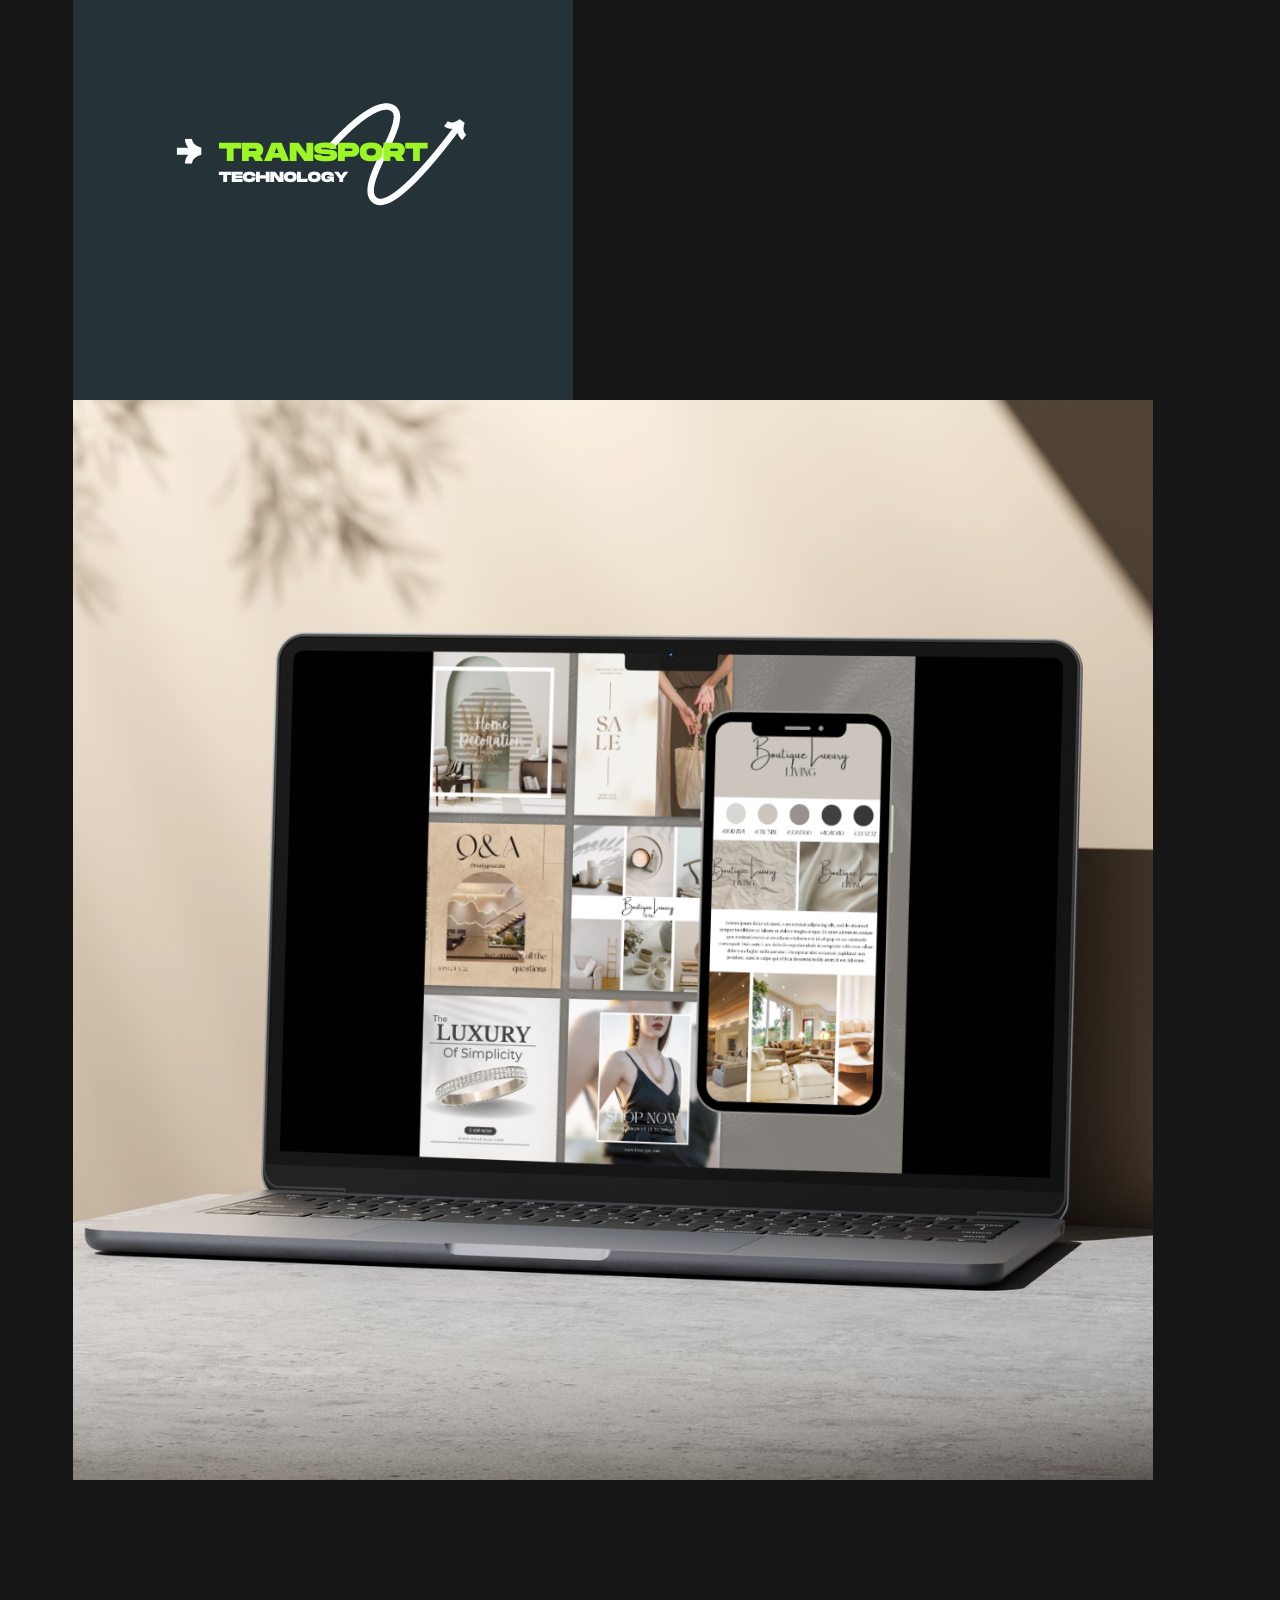
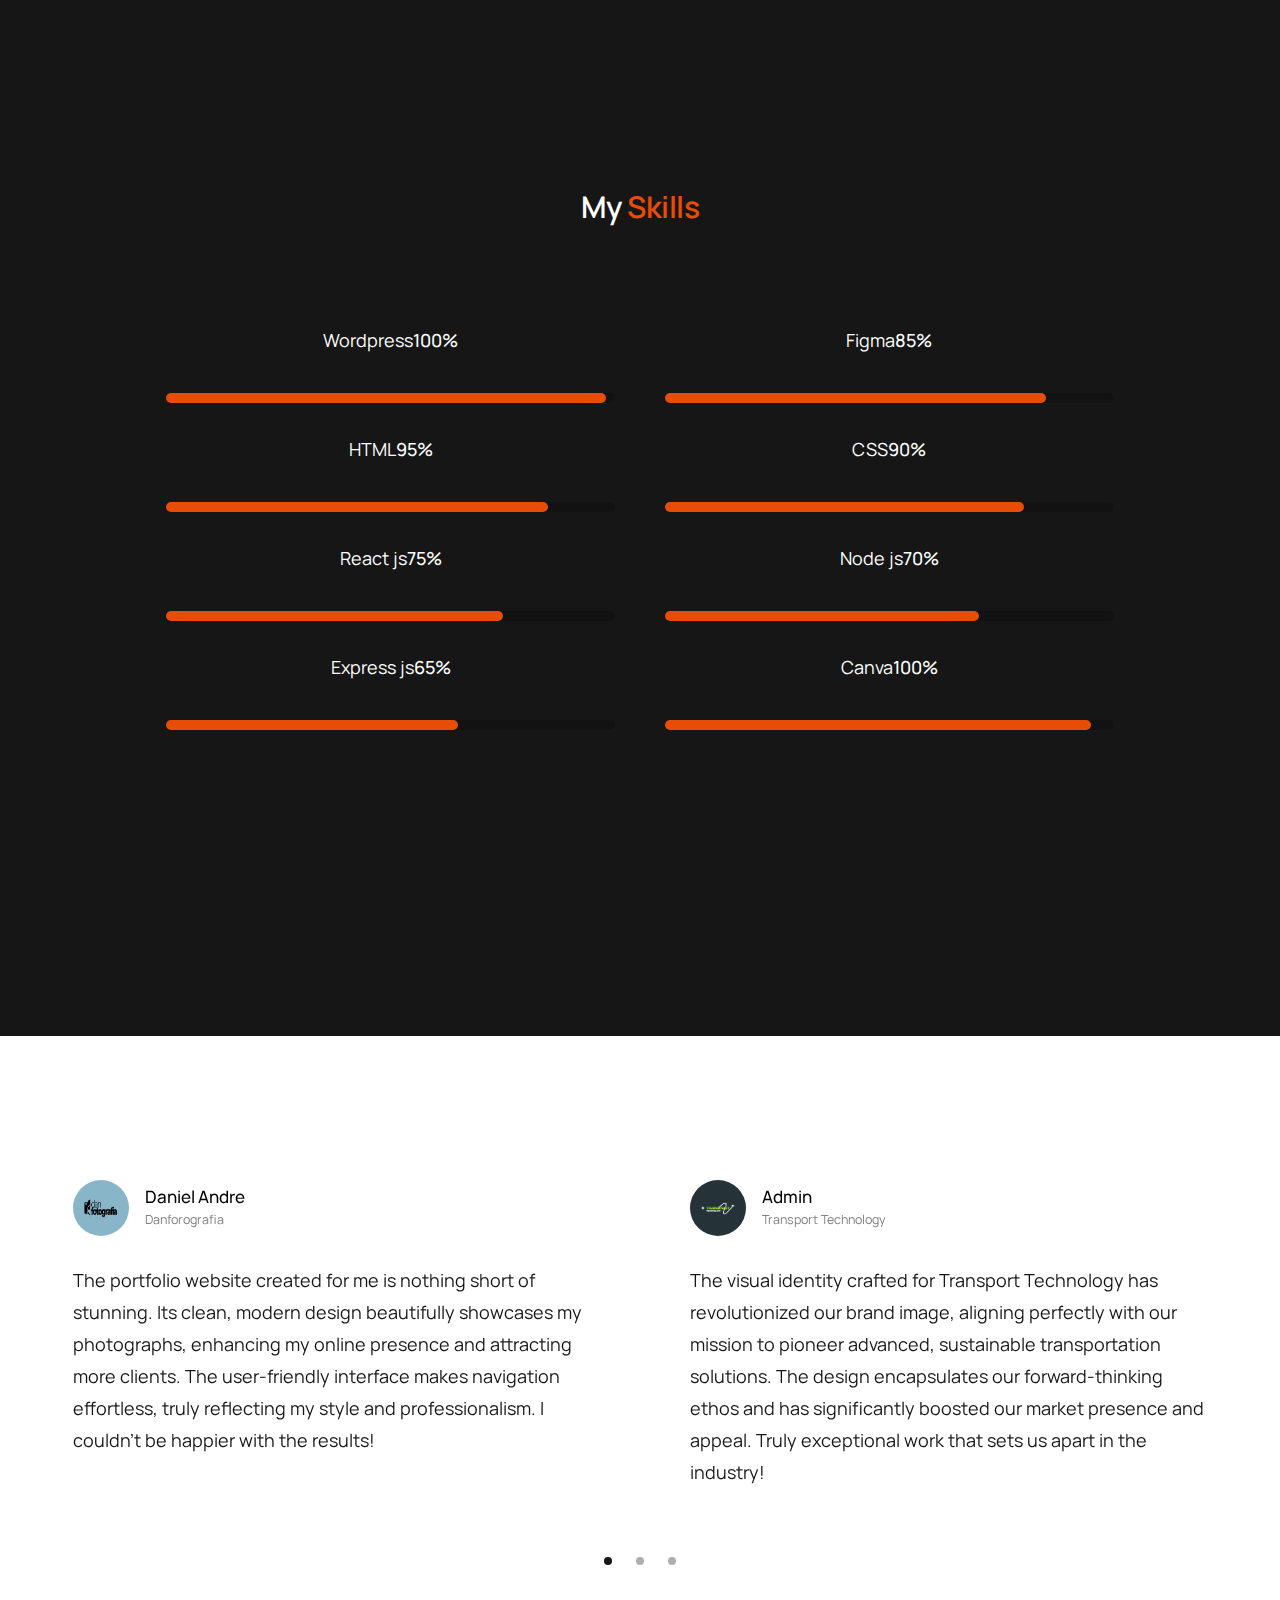
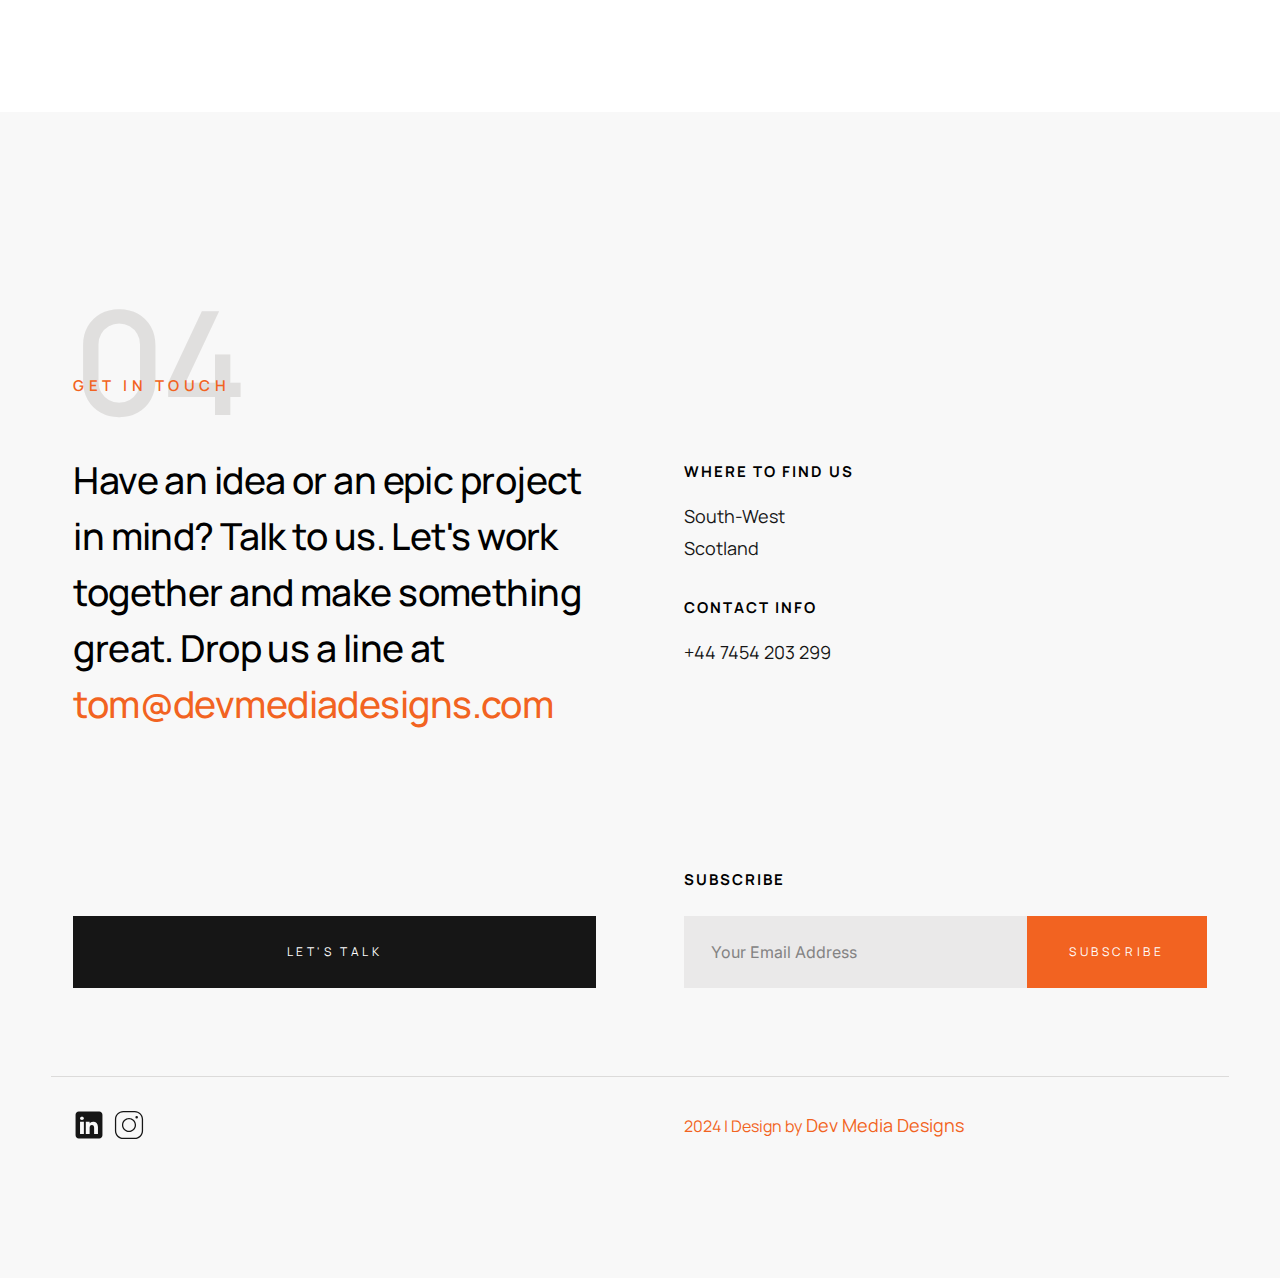
==== commit 4d0a0ad4: "Update index.html" ====
--- a/index.html
+++ b/index.html
@@ -575,7 +575,7 @@
                         <div class="skill_bar">
                             <div class="info">
                                 <p>Wordpress</p>
-                                <P>98%</P>
+                                <P>100%</P>
                             </div>
                             <div class="bar">
                                 <span class="html"></span>
@@ -593,7 +593,7 @@
                         <div class="skill_bar">
                             <div class="info">
                                 <p>HTML</p>
-                                <P>85%</P>
+                                <P>95%</P>
                             </div>
                             <div class="bar">
                                 <span class="sass"></span>
@@ -602,7 +602,7 @@
                         <div class="skill_bar">
                             <div class="info">
                                 <p>CSS</p>
-                                <P>80%</P>
+                                <P>90%</P>
                             </div>
                             <div class="bar">
                                 <span class="js"></span>
@@ -638,7 +638,7 @@
                         <div class="skill_bar">
                             <div class="info">
                                 <p>Canva</p>
-                                <P>95%</P>
+                                <P>100%</P>
                             </div>
                             <div class="bar">
                                 <span class="mongo"></span>
